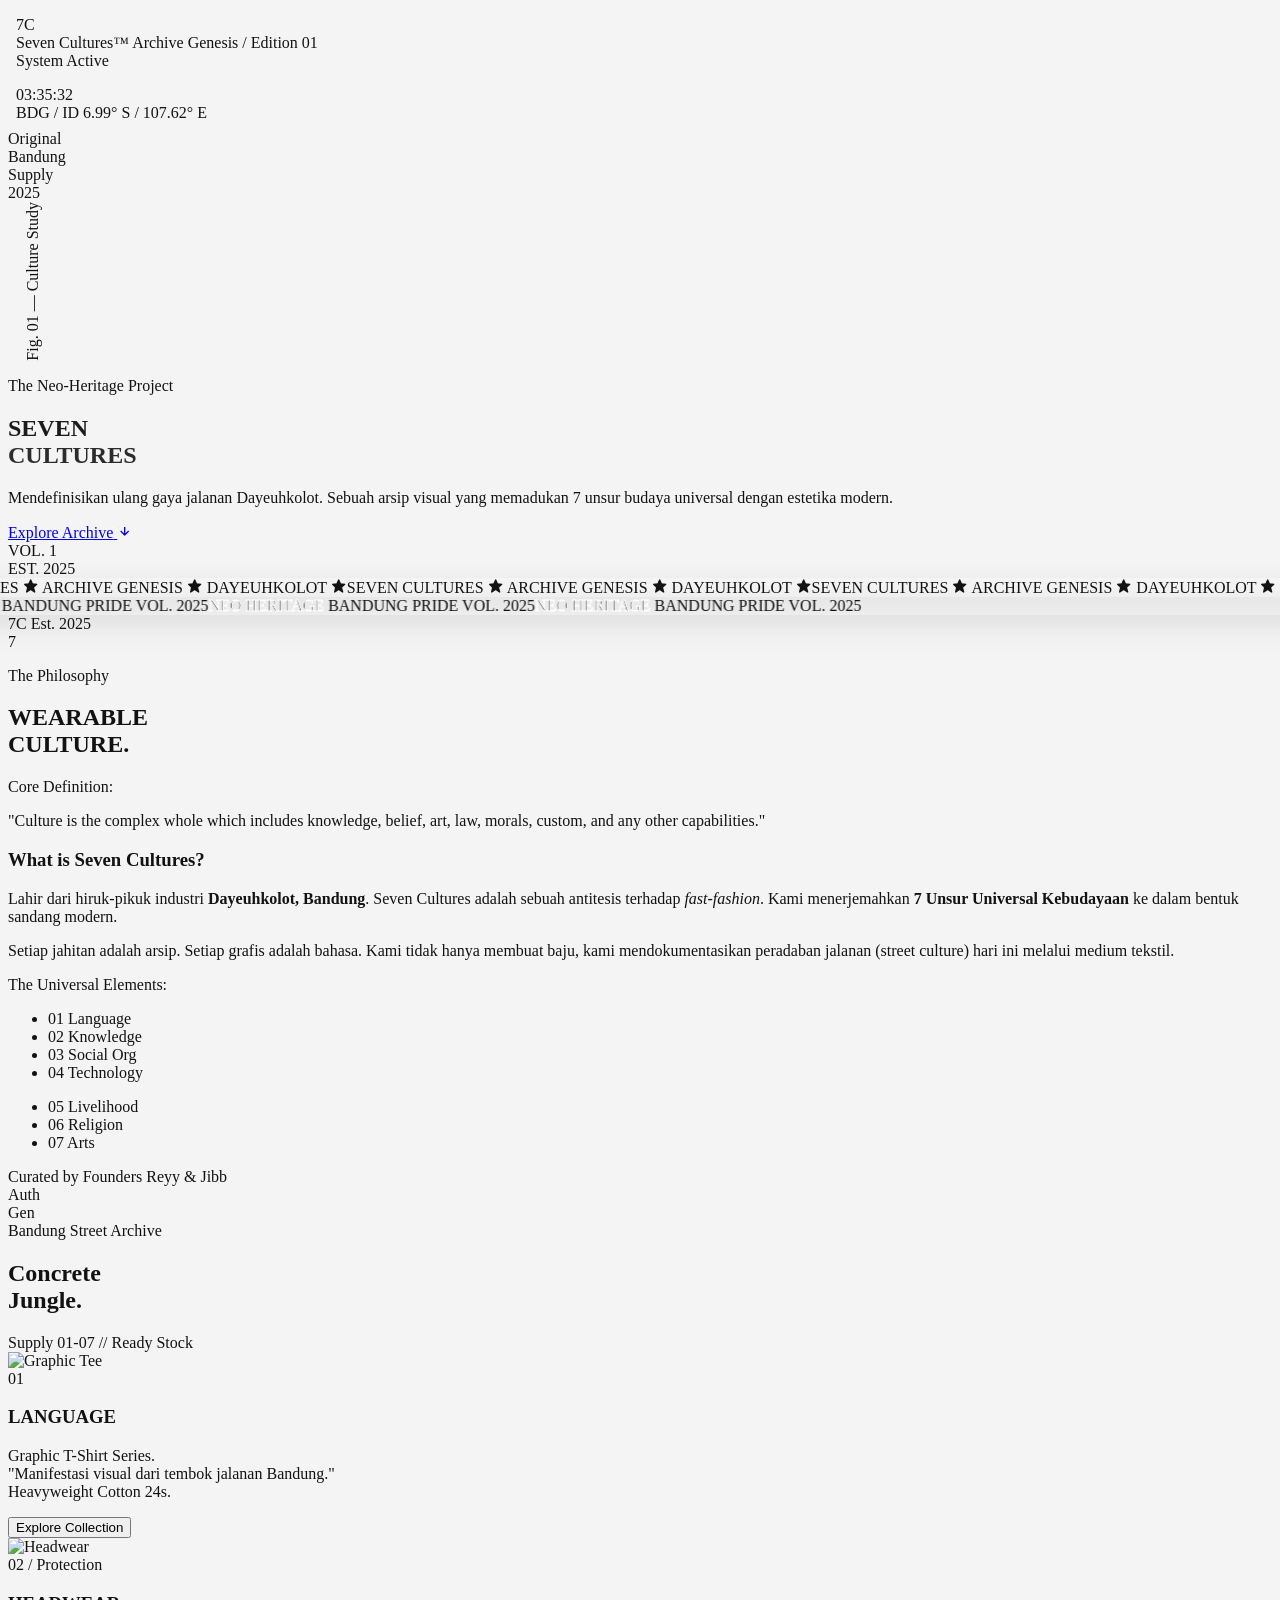
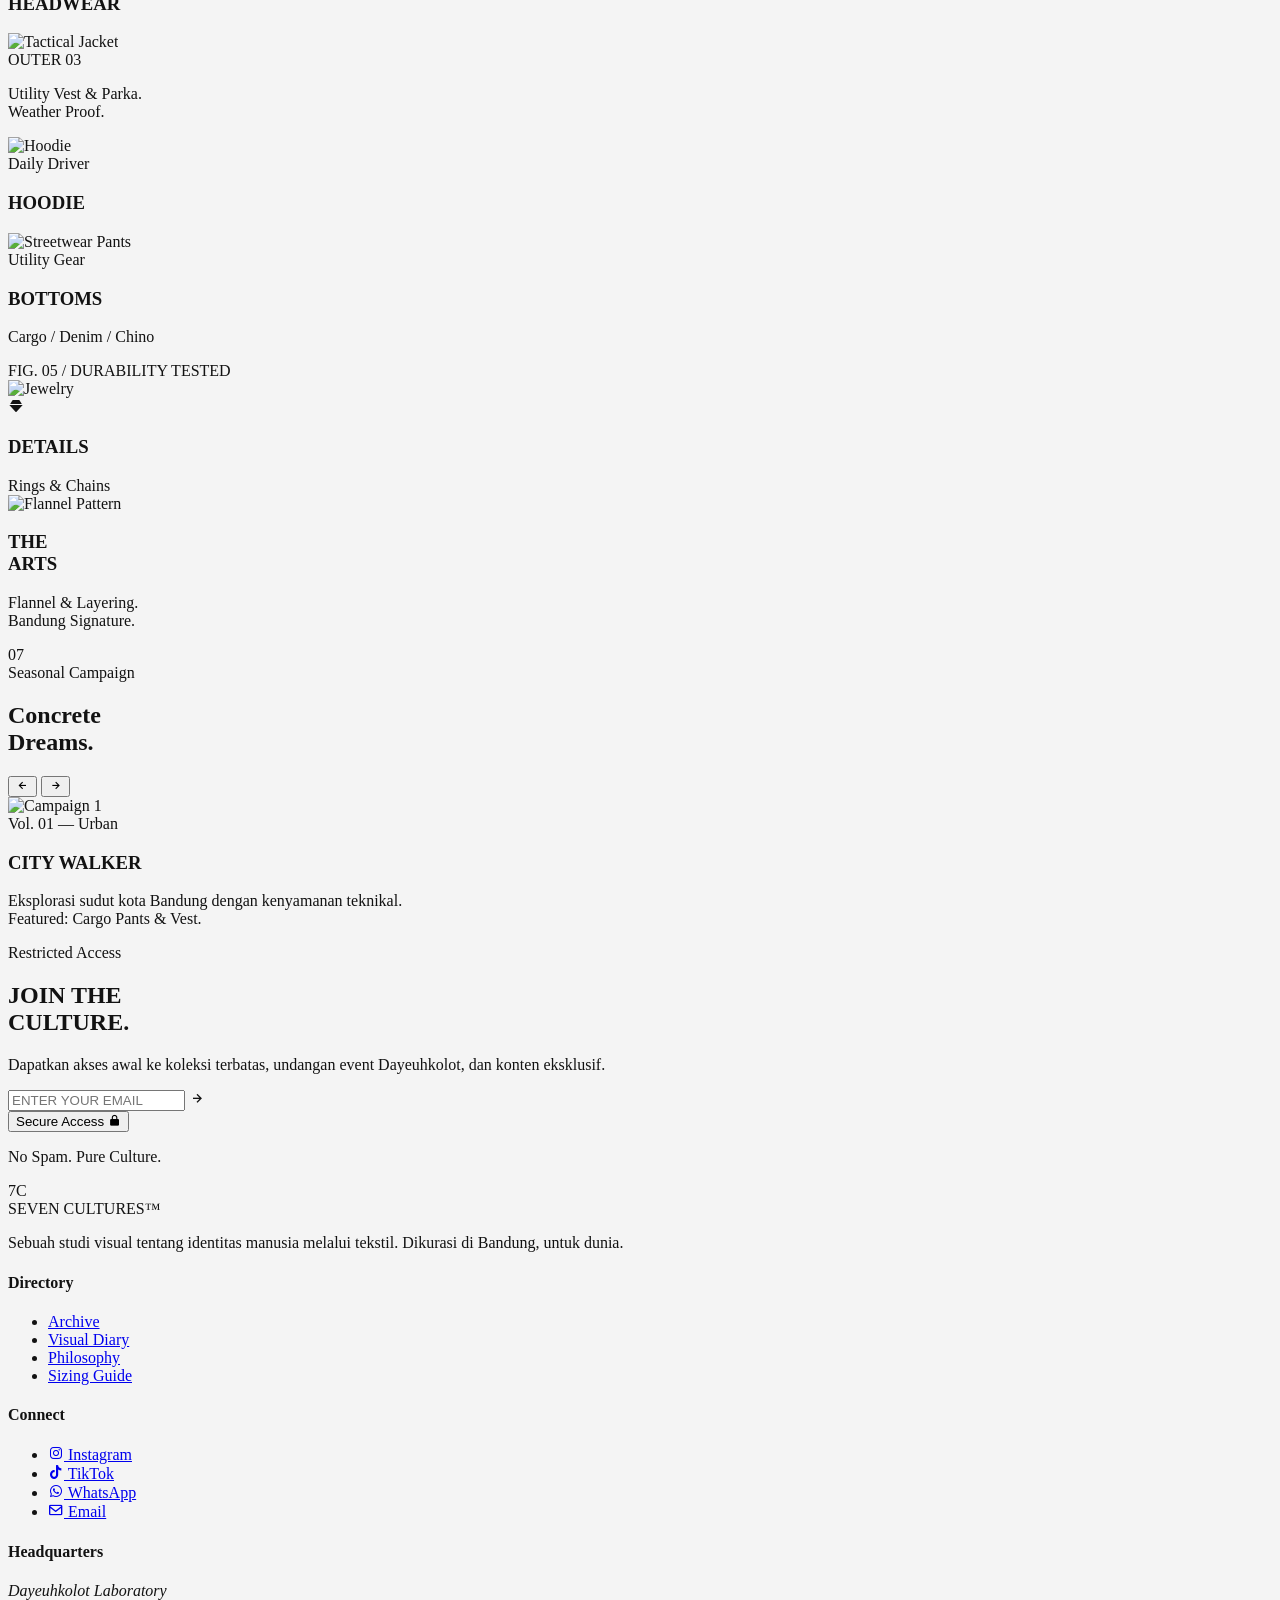
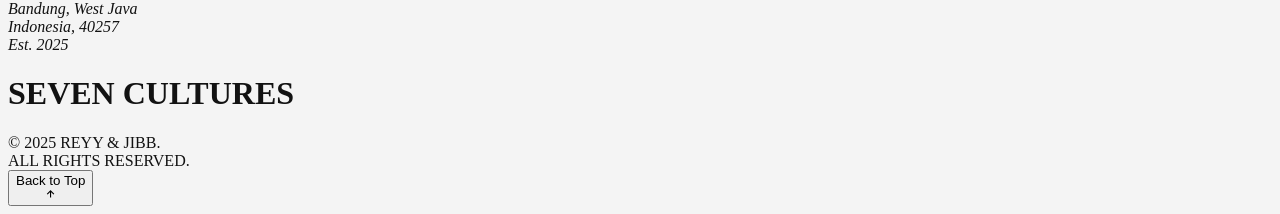
==== index.html @ 115a0c68 "add landing page v1" ====
<!DOCTYPE html>
<html lang="id" class="scroll-smooth">
<head>
    <meta charset="UTF-8">
    <meta name="viewport" content="width=device-width, initial-scale=1.0, maximum-scale=1.0, user-scalable=no">
    <meta name="author" content="Reyy & Jibb">
    <title>Seven Cultures | Genesis Light Engine v.04 (Mobile Fix)</title>

    <link href='https://unpkg.com/boxicons@2.1.4/css/boxicons.min.css' rel='stylesheet'>
    <link rel="stylesheet" href="https://unpkg.com/aos@next/dist/aos.css" />
    <link rel="stylesheet" href="https://cdn.jsdelivr.net/npm/swiper@11/swiper-bundle.min.css" />
    
    <link rel="preconnect" href="https://fonts.googleapis.com">
    <link rel="preconnect" href="https://fonts.gstatic.com" crossorigin>
    <link href="https://fonts.googleapis.com/css2?family=Cinzel:wght@400;700;900&family=Space+Grotesk:wght@300;400;500;600;700&display=swap" rel="stylesheet">

    <script src="https://cdn.tailwindcss.com"></script>
    <script>
        tailwind.config = {
            theme: {
                extend: {
                    fontFamily: {
                        'heritage': ['"Cinzel"', 'serif'],
                        'neo': ['"Space Grotesk"', 'sans-serif'],
                    },
                    colors: {
                        'base': '#F4F4F4',
                        'charcoal': '#121212',
                        'accent-indigo': '#4F46E5',
                        'mist': '#888888',
                    },
                }
            }
        }
    </script>

    <style>
    /* Menghilangkan seleksi biru di seluruh elemen */
        * {
            -webkit-tap-highlight-color: transparent; /* Untuk Mobile/Chrome/Safari */
            user-select: none; /* Standar browser modern */
        }
        
        /* Jika ingin teks paragraf tetap bisa di-copy, aktifkan kembali khusus untuk <p> atau <span> tertentu */
/*        p, span {
            user-select: text;
        }
        */

        body {
            background-color: #F4F4F4;
            color: #121212;
            overflow-x: hidden;
            -webkit-font-smoothing: antialiased;
        }

        /* GRID BACKGROUND */
        .bg-pattern {
            position: fixed; inset: 0;
            background-image: radial-gradient(#d1d1d1 0.5px, transparent 0.5px);
            background-size: 30px 30px; opacity: 0.5;
            z-index: -1; pointer-events: none;
        }

        /* VIEWPORT FRAME (Garis Pinggir Layar) */
        .viewport-frame {
            position: fixed; inset: 0;
            margin: 10px; /* Jarak aman di mobile */
            pointer-events: none; z-index: 9998;
        }
        @media (min-width: 768px) { .viewport-frame { margin: 30px; } }

        /* NAVIGATION STYLE */
        nav { user-select: none; }
        .nav-block {
            padding: 8px;
            background: rgba(244, 244, 244, 0.7);
            backdrop-filter: blur(4px);
            border-radius: 4px;
        }

        /* Hide scrollbar */
        ::-webkit-scrollbar { width: 0px; background: transparent; }
        
        
        
        /* Utility untuk teks vertikal (Hiasan Kiri) */
        .writing-vertical {
            writing-mode: vertical-rl;
            text-orientation: mixed;
            transform: rotate(180deg);
        }

        /* ANIMASI MARQUEE HALUS */
@keyframes marquee-left {
    0% { transform: translateX(0); }
    100% { transform: translateX(-50%); }
}

@keyframes marquee-right {
    0% { transform: translateX(-50%); }
    100% { transform: translateX(0); }
}

.animate-scroll-left {
    display: flex;
    width: max-content;
    animation: marquee-left 20s linear infinite;
    will-change: transform; /* Optimasi GPU */
}

.animate-scroll-right {
    display: flex;
    width: max-content;
    animation: marquee-right 20s linear infinite;
    will-change: transform; /* Optimasi GPU */
}

/* Agar pita tidak terpotong saat dimiringkan */
.marquee-wrapper {
    width: 120%; /* Lebih lebar dari layar */
    margin-left: -10%; /* Tengahin */
    box-shadow: 0 10px 30px rgba(0,0,0,0.1); /* Shadow halus */
}

        
        
    </style>
    
</head>
<body class="font-neo">

    <div class="bg-pattern"></div>
    <div class="viewport-frame"></div>

    <nav class="fixed inset-0 pointer-events-none z-[9999] p-4 md:p-16 font-neo uppercase tracking-[0.2em] md:tracking-[0.4em] text-mist text-[8px] md:text-[10px]">
        
        <div class="absolute top-4 left-4 md:top-16 md:left-16 flex flex-col gap-2 pointer-events-auto nav-block max-w-[45%]">
            <div class="flex items-center gap-2 md:gap-4">
                <span class="text-charcoal font-heritage text-base md:text-xl font-black">7C</span>
                <div class="flex flex-col">
                    <span class="text-charcoal font-bold whitespace-nowrap">Seven Cultures™</span>
                    <span class="text-[7px] opacity-60 hidden md:inline">Archive Genesis / Edition 01</span>
                </div>
            </div>
            <div class="flex items-center gap-2 hidden md:flex">
                <span class="w-1.5 h-1.5 rounded-full bg-accent-indigo animate-pulse"></span>
                <span class="text-[8px]">System Active</span>
            </div>
        </div>

        <div class="absolute top-4 right-4 md:top-16 md:right-16 text-right flex flex-col gap-1 nav-block max-w-[45%]">
            <div id="digital-clock" class="text-charcoal font-mono font-bold text-[10px] md:text-sm">--:--:--</div>
            
            <div class="flex flex-col opacity-70">
                <span class="text-accent-indigo font-bold">BDG / ID</span>
                <span class="hidden md:block">6.99° S / 107.62° E</span>
            </div>
        </div>

        <div class="absolute top-0 left-1/2 -translate-x-1/2 w-[1px] h-10 bg-accent-indigo/20 hidden md:block"></div>
        <div class="absolute bottom-0 left-1/2 -translate-x-1/2 w-[1px] h-10 bg-accent-indigo/20 hidden md:block"></div>

    </nav>


    <main id="main-content" class="relative z-10 w-full min-h-[300vh]">
       <section class="relative min-h-screen w-full flex flex-col items-center justify-center overflow-hidden pt-20 pb-20">
      
          <div class="absolute top-[20%] right-[10%] md:right-[20%] transform rotate-12 z-0 opacity-0 hero-decor">
              <div class="border border-accent-indigo/30 p-2 rounded-full w-24 h-24 flex items-center justify-center animate-[spin-slow_10s_linear_infinite]">
                  <div class="text-[8px] font-neo text-accent-indigo text-center uppercase tracking-widest leading-relaxed">
                      Original<br>Bandung<br>Supply<br>2025
                  </div>
              </div>
          </div>
      
          <div class="absolute left-6 top-[30%] md:left-[15%] hidden md:block opacity-0 hero-decor">
              <p class="font-neo text-[9px] text-mist writing-vertical tracking-[0.3em] uppercase">
                  Fig. 01 — Culture Study
              </p>
          </div>
      
      
          <div class="relative z-10 text-center px-4">
              
              <p class="font-neo text-accent-indigo text-[9px] md:text-xs tracking-[0.6em] uppercase mb-4 md:mb-8 opacity-0 hero-text-small">
                  The Neo-Heritage Project
              </p>
      
              <h1 class="font-heritage text-charcoal font-black leading-[0.85] tracking-tighter text-[15vw] md:text-[11vw] md:whitespace-nowrap mix-blend-darken">
                  <span class="inline-block hero-word">SEVEN</span>
                  <br class="block md:hidden" />
                  <span class="inline-block hero-word text-transparent bg-clip-text bg-gradient-to-br from-charcoal to-mist">CULTURES</span>
              </h1>
      
              <div class="mt-8 md:mt-12 max-w-md mx-auto opacity-0 hero-desc">
                  <p class="font-neo text-charcoal/70 text-xs md:text-sm leading-loose tracking-widest uppercase text-justify md:text-center">
                      Mendefinisikan ulang gaya jalanan <span class="font-bold text-accent-indigo">Dayeuhkolot</span>. 
                      Sebuah arsip visual yang memadukan 7 unsur budaya universal dengan estetika modern.
                  </p>
              </div>
      
              <div class="mt-12 opacity-0 hero-btn">
                  <a href="#archive" class="group relative inline-flex items-center gap-3 px-8 py-3 overflow-hidden rounded-full bg-charcoal text-white transition-all hover:bg-accent-indigo">
                      <span class="relative font-neo text-[10px] font-bold tracking-[0.3em] uppercase">Explore Archive</span>
                      <i class='bx bx-down-arrow-alt text-lg group-hover:translate-y-1 transition-transform'></i>
                  </a>
              </div>
          </div>
      
          <div class="absolute bottom-20 flex gap-20 opacity-0 hero-decor">
              <div class="text-[8px] font-mono text-mist tracking-widest">
                  VOL. 1
              </div>
              <div class="text-[8px] font-mono text-mist tracking-widest">
                  EST. 2025
              </div>
          </div>
      
      </section>

<section class="relative py-32 w-full overflow-hidden flex items-center justify-center bg-transparent z-20">

    <div class="absolute inset-0 flex items-center justify-center pointer-events-none">
        <div class="marquee-wrapper bg-accent-indigo rotate-3 transform origin-center py-3 md:py-5 border-y border-white/20 opacity-90 z-10">
            <div class="animate-scroll-left">
                <div class="flex items-center gap-8 md:gap-16 px-4">
                    <span class="font-heritage text-white text-2xl md:text-5xl font-black whitespace-nowrap">SEVEN CULTURES</span>
                    <i class='bx bxs-star text-white/50 text-xl'></i>
                    <span class="font-neo text-white text-xl md:text-4xl font-bold whitespace-nowrap tracking-widest">ARCHIVE GENESIS</span>
                    <i class='bx bxs-star text-white/50 text-xl'></i>
                    <span class="font-heritage text-white text-2xl md:text-5xl font-black whitespace-nowrap">DAYEUHKOLOT</span>
                    <i class='bx bxs-star text-white/50 text-xl'></i>
                </div>
                <div class="flex items-center gap-8 md:gap-16 px-4">
                    <span class="font-heritage text-white text-2xl md:text-5xl font-black whitespace-nowrap">SEVEN CULTURES</span>
                    <i class='bx bxs-star text-white/50 text-xl'></i>
                    <span class="font-neo text-white text-xl md:text-4xl font-bold whitespace-nowrap tracking-widest">ARCHIVE GENESIS</span>
                    <i class='bx bxs-star text-white/50 text-xl'></i>
                    <span class="font-heritage text-white text-2xl md:text-5xl font-black whitespace-nowrap">DAYEUHKOLOT</span>
                    <i class='bx bxs-star text-white/50 text-xl'></i>
                </div>
                <div class="flex items-center gap-8 md:gap-16 px-4">
                    <span class="font-heritage text-white text-2xl md:text-5xl font-black whitespace-nowrap">SEVEN CULTURES</span>
                    <i class='bx bxs-star text-white/50 text-xl'></i>
                    <span class="font-neo text-white text-xl md:text-4xl font-bold whitespace-nowrap tracking-widest">ARCHIVE GENESIS</span>
                    <i class='bx bxs-star text-white/50 text-xl'></i>
                    <span class="font-heritage text-white text-2xl md:text-5xl font-black whitespace-nowrap">DAYEUHKOLOT</span>
                    <i class='bx bxs-star text-white/50 text-xl'></i>
                </div>
            </div>
        </div>
    </div>

    <div class="absolute inset-0 flex items-center justify-center pointer-events-none">
        <div class="marquee-wrapper bg-charcoal -rotate-3 transform origin-center py-4 md:py-6 border-y-2 border-white z-20 shadow-2xl">
            <div class="animate-scroll-right">
                <div class="flex items-center gap-8 md:gap-16 px-4">
                    <span class="font-neo text-transparent text-stroke text-2xl md:text-5xl font-bold whitespace-nowrap tracking-super" style="-webkit-text-stroke: 1px white;">NEO HERITAGE</span>
                    <span class="w-4 h-4 rounded-full bg-accent-indigo"></span>
                    <span class="font-heritage text-white text-2xl md:text-5xl font-black whitespace-nowrap">BANDUNG PRIDE</span>
                    <span class="w-4 h-4 rounded-full bg-accent-indigo"></span>
                    <span class="font-mono text-white/50 text-lg md:text-2xl whitespace-nowrap">VOL. 2025</span>
                    <span class="w-4 h-4 rounded-full bg-accent-indigo"></span>
                </div>
                <div class="flex items-center gap-8 md:gap-16 px-4">
                    <span class="font-neo text-transparent text-stroke text-2xl md:text-5xl font-bold whitespace-nowrap tracking-super" style="-webkit-text-stroke: 1px white;">NEO HERITAGE</span>
                    <span class="w-4 h-4 rounded-full bg-accent-indigo"></span>
                    <span class="font-heritage text-white text-2xl md:text-5xl font-black whitespace-nowrap">BANDUNG PRIDE</span>
                    <span class="w-4 h-4 rounded-full bg-accent-indigo"></span>
                    <span class="font-mono text-white/50 text-lg md:text-2xl whitespace-nowrap">VOL. 2025</span>
                    <span class="w-4 h-4 rounded-full bg-accent-indigo"></span>
                </div>
                 <div class="flex items-center gap-8 md:gap-16 px-4">
                    <span class="font-neo text-transparent text-stroke text-2xl md:text-5xl font-bold whitespace-nowrap tracking-super" style="-webkit-text-stroke: 1px white;">NEO HERITAGE</span>
                    <span class="w-4 h-4 rounded-full bg-accent-indigo"></span>
                    <span class="font-heritage text-white text-2xl md:text-5xl font-black whitespace-nowrap">BANDUNG PRIDE</span>
                    <span class="w-4 h-4 rounded-full bg-accent-indigo"></span>
                    <span class="font-mono text-white/50 text-lg md:text-2xl whitespace-nowrap">VOL. 2025</span>
                    <span class="w-4 h-4 rounded-full bg-accent-indigo"></span>
                </div>
            </div>
        </div>
    </div>

    <div class="relative z-30 bg-base border-4 border-charcoal rounded-full w-20 h-20 md:w-32 md:h-32 flex items-center justify-center animate-bounce-slow shadow-xl">
        <div class="text-center">
            <span class="block font-heritage text-charcoal font-black text-xl md:text-3xl leading-none">7C</span>
            <span class="block font-neo text-[8px] md:text-[10px] uppercase tracking-widest mt-1">Est. 2025</span>
        </div>
    </div>

</section>

<section class="relative py-24 md:py-40 px-6 md:px-20 bg-white border-b border-charcoal/5 overflow-hidden z-10">
    
    <div class="absolute top-0 left-1/2 -translate-x-1/2 w-[1px] h-20 bg-charcoal/20"></div>

    <div class="grid grid-cols-1 md:grid-cols-12 gap-12 items-center w-full max-w-[1920px] mx-auto">

        <div class="md:col-span-5 relative" data-aos="fade-right">
            <span class="font-heritage text-[15rem] md:text-[25rem] leading-none text-charcoal/5 font-black select-none absolute -top-20 md:-top-32 -left-10 z-0 pointer-events-none">
                7
            </span>
            
            <div class="relative z-10">
                <p class="font-neo text-accent-indigo text-xs font-bold tracking-[0.4em] uppercase mb-4">
                    The Philosophy
                </p>
                <h2 class="font-heritage text-6xl md:text-8xl text-charcoal leading-[0.9] font-black uppercase">
                    WEARABLE <br> <span class="text-transparent bg-clip-text bg-gradient-to-r from-charcoal to-mist">CULTURE.</span>
                </h2>
            </div>

            <div class="relative z-10 mt-8 border-l-4 border-accent-indigo pl-6">
                <p class="font-neo text-[10px] font-bold tracking-[0.3em] uppercase mb-2 text-mist">Core Definition:</p>
                <p class="font-serif italic text-lg md:text-2xl text-charcoal leading-relaxed">
                    "Culture is the complex whole which includes knowledge, belief, art, law, morals, custom, and any other capabilities."
                </p>
            </div>
        </div>

        <div class="md:col-span-7" data-aos="fade-left">
            <div class="flex flex-col gap-8 md:pl-10">
                <div>
                    <h3 class="font-neo text-sm font-bold tracking-[0.4em] uppercase text-charcoal mb-6 border-b border-charcoal/10 pb-4 inline-block">
                        What is Seven Cultures?
                    </h3>
                    <p class="font-neo text-sm md:text-base text-charcoal/80 leading-loose text-justify">
                        Lahir dari hiruk-pikuk industri <strong>Dayeuhkolot, Bandung</strong>. Seven Cultures adalah sebuah antitesis terhadap <em>fast-fashion</em>. Kami menerjemahkan <strong>7 Unsur Universal Kebudayaan</strong> ke dalam bentuk sandang modern.
                    </p>
                    <p class="font-neo text-sm md:text-base text-charcoal/80 leading-loose text-justify mt-4">
                        Setiap jahitan adalah arsip. Setiap grafis adalah bahasa. Kami tidak hanya membuat baju, kami mendokumentasikan peradaban jalanan (street culture) hari ini melalui medium tekstil.
                    </p>
                </div>

                <div class="bg-base p-6 md:p-8 rounded-sm border border-charcoal/5">
                    <p class="text-[9px] uppercase tracking-widest text-mist mb-4">The Universal Elements:</p>
                    <div class="grid grid-cols-2 gap-y-3 gap-x-8">
                        <ul class="space-y-3 font-mono text-xs text-charcoal uppercase tracking-widest">
                            <li class="flex items-center gap-3 group cursor-default">
                                <span class="text-accent-indigo group-hover:scale-150 transition-transform">01</span> Language
                            </li>
                            <li class="flex items-center gap-3 group cursor-default">
                                <span class="text-accent-indigo group-hover:scale-150 transition-transform">02</span> Knowledge
                            </li>
                            <li class="flex items-center gap-3 group cursor-default">
                                <span class="text-accent-indigo group-hover:scale-150 transition-transform">03</span> Social Org
                            </li>
                            <li class="flex items-center gap-3 group cursor-default">
                                <span class="text-accent-indigo group-hover:scale-150 transition-transform">04</span> Technology
                            </li>
                        </ul>
                        <ul class="space-y-3 font-mono text-xs text-charcoal uppercase tracking-widest">
                            <li class="flex items-center gap-3 group cursor-default">
                                <span class="text-accent-indigo group-hover:scale-150 transition-transform">05</span> Livelihood
                            </li>
                            <li class="flex items-center gap-3 group cursor-default">
                                <span class="text-accent-indigo group-hover:scale-150 transition-transform">06</span> Religion
                            </li>
                            <li class="flex items-center gap-3 group cursor-default">
                                <span class="text-accent-indigo group-hover:scale-150 transition-transform">07</span> Arts
                            </li>
                        </ul>
                    </div>
                </div>

                <div class="mt-4 pt-6 border-t border-dashed border-charcoal/20 flex items-center justify-between">
                    <div>
                        <span class="block text-[8px] uppercase tracking-widest text-mist">Curated by Founders</span>
                        <span class="font-heritage text-xl text-charcoal mt-1">Reyy <span class="text-accent-indigo">&</span> Jibb</span>
                    </div>
                    <div class="border border-charcoal/20 rounded-full w-12 h-12 flex items-center justify-center opacity-50 rotate-12 select-none">
                        <span class="text-[8px] font-bold uppercase text-center leading-none">Auth<br>Gen</span>
                    </div>
                </div>
            </div>
        </div>

    </div>
</section>

<section id="archive" class="relative py-24 md:py-40 px-4 md:px-12 w-full max-w-[2560px] mx-auto z-10 bg-base">
    
    <div class="flex flex-col md:flex-row justify-between items-end mb-16 gap-8 border-l-4 border-charcoal pl-6" data-aos="fade-right">
        <div class="max-w-3xl">
            <span class="text-accent-indigo font-bold tracking-[0.3em] uppercase text-[10px] mb-2 block">Bandung Street Archive</span>
            <h2 class="font-heritage text-charcoal text-5xl md:text-8xl leading-[0.9] font-black tracking-tighter uppercase">
                Concrete <br><span class="text-transparent bg-clip-text bg-gradient-to-r from-charcoal to-mist">Jungle.</span>
            </h2>
        </div>
        <div class="hidden md:block text-right">
            <div class="text-[10px] font-neo text-charcoal uppercase tracking-widest bg-white px-4 py-2 border border-charcoal/10 shadow-sm">
                Supply 01-07 // Ready Stock
            </div>
        </div>
    </div>

    <div class="grid grid-cols-1 md:grid-cols-12 gap-6">

    <div class="min-h-[500px] md:h-[600px] md:col-span-12 group relative overflow-hidden bg-white border border-charcoal/5" data-aos="fade-up">
        <img src="https://images.unsplash.com/photo-1576566588028-4147f3842f27?q=80&w=2000&auto=format&fit=crop" 
             class="absolute inset-0 w-full h-full object-cover transition-transform duration-1000 group-hover:scale-105 grayscale group-hover:grayscale-0" alt="Graphic Tee">
        
        <div class="absolute inset-0 bg-gradient-to-r from-charcoal/90 via-charcoal/40 to-transparent p-8 md:p-16 flex flex-col justify-center">
            <span class="font-heritage text-6xl md:text-9xl text-white/10 absolute right-8 top-8">01</span>
            <h3 class="font-heritage text-5xl md:text-8xl text-white mb-4 leading-none tracking-tighter">LANGUAGE</h3>
            <div class="h-[2px] w-24 bg-accent-indigo mb-6"></div>
            <p class="font-neo text-xs md:text-sm text-white/80 max-w-lg uppercase tracking-widest leading-relaxed">
                Graphic T-Shirt Series.<br>
                "Manifestasi visual dari tembok jalanan Bandung."<br>
                Heavyweight Cotton 24s.
            </p>
            <button class="mt-8 w-fit text-[10px] bg-white text-charcoal px-8 py-3 font-bold uppercase tracking-[0.2em] hover:bg-accent-indigo hover:text-white transition-colors">
                Explore Collection
            </button>
        </div>
    </div>

    <div class="min-h-[400px] md:col-span-8 group relative overflow-hidden bg-charcoal" data-aos="fade-up" data-aos-delay="100">
        <img src="https://images.unsplash.com/photo-1521369909029-2afed882baee?q=80&w=1200&auto=format&fit=crop" 
             class="absolute inset-0 w-full h-full object-cover opacity-60 group-hover:opacity-100 transition-all duration-700 grayscale" alt="Headwear">
        <div class="absolute inset-0 flex flex-col items-start justify-end p-8 md:p-12 z-10">
            <span class="text-accent-indigo font-bold text-[9px] tracking-[0.5em] mb-2 uppercase">02 / Protection</span>
            <h3 class="font-heritage text-4xl md:text-5xl text-white">HEADWEAR</h3>
        </div>
    </div>

    <div class="min-h-[400px] md:col-span-4 group relative overflow-hidden bg-gray-200" data-aos="fade-up" data-aos-delay="200">
        <img src="https://images.unsplash.com/photo-1605908502724-9093a79a1b39?q=80&w=800&auto=format&fit=crop" 
             class="absolute inset-0 w-full h-full object-cover grayscale transition-transform duration-1000 group-hover:scale-110" alt="Tactical Jacket">
        
        <div class="absolute inset-0 bg-gradient-to-t from-charcoal via-transparent to-transparent flex flex-col justify-end p-8">
            <div class="flex justify-between items-end border-b border-white/30 pb-4 mb-2">
                <span class="font-heritage text-3xl text-white">OUTER</span>
                <span class="font-mono text-xs text-accent-indigo">03</span>
            </div>
            <p class="font-neo text-[9px] text-white/80 tracking-widest uppercase">
                Utility Vest & Parka.<br>Weather Proof.
            </p>
        </div>
    </div>

    <div class="min-h-[400px] md:col-span-4 group relative overflow-hidden bg-white border border-charcoal/5" data-aos="fade-up">
        <img src="https://images.unsplash.com/photo-1556821840-3a63f95609a7?q=80&w=800&auto=format&fit=crop" 
             class="absolute inset-0 w-full h-full object-cover grayscale group-hover:grayscale-0 transition-all duration-700" alt="Hoodie">
        <div class="absolute top-4 left-4 bg-white px-3 py-1 z-10">
            <span class="text-[8px] font-bold tracking-widest uppercase text-charcoal">Daily Driver</span>
        </div>
        <div class="absolute inset-0 flex items-center justify-center bg-charcoal/10 group-hover:bg-transparent">
            <h3 class="font-heritage text-4xl text-white mix-blend-difference">HOODIE</h3>
        </div>
    </div>

    <div class="min-h-[400px] md:col-span-8 group relative overflow-hidden bg-charcoal" data-aos="fade-up" data-aos-delay="100">
        <img src="https://images.unsplash.com/photo-1604176354204-9268737828e4?q=80&w=1200&auto=format&fit=crop" 
             class="absolute inset-0 w-full h-full object-cover opacity-70 group-hover:opacity-100 transition-all duration-1000 grayscale" alt="Streetwear Pants">
        
        <div class="absolute inset-0 flex items-center justify-center">
            <div class="bg-charcoal/90 backdrop-blur-md px-10 py-8 text-center border border-white/10 hover:bg-accent-indigo hover:border-accent-indigo transition-all duration-300 cursor-pointer group-hover:scale-105">
                <span class="text-[8px] text-white/50 uppercase tracking-[0.4em] mb-2 block">Utility Gear</span>
                <h3 class="font-heritage text-5xl text-white mb-2">BOTTOMS</h3>
                <div class="h-[1px] w-full bg-white/20 my-2"></div>
                <p class="text-[9px] text-white/90 uppercase tracking-widest">Cargo / Denim / Chino</p>
            </div>
        </div>
        <span class="absolute top-6 left-6 text-[10px] text-white/30 tracking-widest font-mono">FIG. 05 / DURABILITY TESTED</span>
    </div>

    <div class="min-h-[400px] md:col-span-8 group relative overflow-hidden bg-white border border-charcoal/5" data-aos="fade-up">
         <img src="https://images.unsplash.com/photo-1611652022419-a9419f74343d?q=80&w=1200&auto=format&fit=crop" 
             class="absolute inset-0 w-full h-full object-cover grayscale opacity-30 group-hover:opacity-50 transition-all" alt="Jewelry">
        <div class="absolute inset-0 flex items-center justify-start p-8 md:p-16">
            <div class="z-10">
                <i class='bx bxs-diamond text-3xl text-charcoal mb-4'></i>
                <h3 class="font-heritage text-5xl text-charcoal tracking-tight mb-2">DETAILS</h3>
                <span class="text-accent-indigo text-[10px] block tracking-[0.4em] font-bold uppercase">Rings & Chains</span>
            </div>
        </div>
    </div>

    <div class="min-h-[400px] md:col-span-4 group relative overflow-hidden bg-charcoal" data-aos="fade-up" data-aos-delay="100">
        <img src="https://images.unsplash.com/photo-1596755094514-f87e34085b2c?q=80&w=800&auto=format&fit=crop" 
             class="absolute inset-0 w-full h-full object-cover opacity-60 group-hover:opacity-90 transition-all duration-700 grayscale" alt="Flannel Pattern">
        
        <div class="absolute inset-0 bg-gradient-to-t from-charcoal via-transparent to-transparent flex flex-col justify-end p-8 z-10">
            <div class="border-l-2 border-white pl-4 mb-4">
                <h3 class="font-heritage text-4xl text-white leading-none mb-2">THE<br>ARTS</h3>
            </div>
            <div class="flex justify-between items-end">
                <p class="font-neo text-[9px] text-white/80 leading-relaxed tracking-wider uppercase max-w-[150px]">
                    Flannel & Layering.<br>Bandung Signature.
                </p>
                <span class="font-heritage text-4xl text-white/20">07</span>
            </div>
        </div>
    </div>

</div>

</section>

<section id="campaign" class="relative py-24 px-4 md:px-12 w-full max-w-[1920px] mx-auto z-10 bg-base">
    
    <div class="mb-10 flex items-end justify-between px-2" data-aos="fade-up">
        <div>
            <span class="text-accent-indigo font-bold tracking-[0.3em] uppercase text-[10px] mb-2 block">Seasonal Campaign</span>
            <h2 class="font-heritage text-charcoal text-4xl md:text-6xl uppercase leading-none">Concrete<br>Dreams.</h2>
        </div>
        <div class="flex gap-4">
            <button class="camp-prev w-12 h-12 border border-charcoal/20 flex items-center justify-center hover:bg-charcoal hover:text-white transition-all">
                <i class='bx bx-left-arrow-alt text-2xl'></i>
            </button>
            <button class="camp-next w-12 h-12 border border-charcoal/20 flex items-center justify-center hover:bg-charcoal hover:text-white transition-all">
                <i class='bx bx-right-arrow-alt text-2xl'></i>
            </button>
        </div>
    </div>

    <div class="w-full h-[50vh] md:h-[70vh] relative overflow-hidden rounded-sm shadow-2xl" data-aos="fade-up" data-aos-delay="100">
        
        <div class="swiper lookbookSwiper w-full h-full">
            <div class="swiper-wrapper">

                <div class="swiper-slide relative w-full h-full">
                    <img src="https://images.unsplash.com/photo-1596394516093-501ba68a0ba6?q=80&w=2000&auto=format&fit=crop" 
                         class="absolute inset-0 w-full h-full object-cover grayscale hover:grayscale-0 transition-all duration-1000" alt="Campaign 1">
                    
                    <div class="absolute bottom-6 left-6 md:bottom-16 md:left-16 w-[80%] md:w-[400px] bg-white/60 backdrop-blur-md border border-white/40 p-6 md:p-8 shadow-lg z-20 transition-transform duration-500 hover:-translate-y-2">
                        <span class="text-[9px] font-bold tracking-widest text-accent-indigo uppercase mb-2 block">Vol. 01 — Urban</span>
                        <h3 class="font-heritage text-2xl md:text-4xl text-charcoal mb-3">CITY WALKER</h3>
                        <p class="font-neo text-[10px] md:text-xs text-charcoal/80 leading-relaxed uppercase tracking-wide">
                            Eksplorasi sudut kota Bandung dengan kenyamanan teknikal.
                            <br><span class="opacity-50 mt-2 block">Featured: Cargo Pants & Vest.</span>
                        </p>
                    </div>
                </div>

                <div class="swiper-slide relative w-full h-full">
                    <img src="https://images.unsplash.com/photo-1503342394128-c104d54dba01?q=80&w=2000&auto=format&fit=crop" 
                         class="absolute inset-0 w-full h-full object-cover grayscale hover:grayscale-0 transition-all duration-1000" alt="Campaign 2">
                    
                    <div class="absolute bottom-6 left-6 md:bottom-16 md:left-16 w-[80%] md:w-[400px] bg-white/60 backdrop-blur-md border border-white/40 p-6 md:p-8 shadow-lg z-20 transition-transform duration-500 hover:-translate-y-2">
                        <span class="text-[9px] font-bold tracking-widest text-accent-indigo uppercase mb-2 block">Vol. 02 — Roots</span>
                        <h3 class="font-heritage text-2xl md:text-4xl text-charcoal mb-3">RAW MATERIAL</h3>
                        <p class="font-neo text-[10px] md:text-xs text-charcoal/80 leading-relaxed uppercase tracking-wide">
                            Kembali ke esensi. Material organik bertemu desain brutalism.
                            <br><span class="opacity-50 mt-2 block">Featured: Heavy Cotton Tee.</span>
                        </p>
                    </div>
                </div>

                <div class="swiper-slide relative w-full h-full">
                    <img src="https://images.unsplash.com/photo-1523398002811-999ca8dec234?q=80&w=2000&auto=format&fit=crop" 
                         class="absolute inset-0 w-full h-full object-cover grayscale hover:grayscale-0 transition-all duration-1000" alt="Campaign 3">
                    
                    <div class="absolute bottom-6 left-6 md:bottom-16 md:left-16 w-[80%] md:w-[400px] bg-white/60 backdrop-blur-md border border-white/40 p-6 md:p-8 shadow-lg z-20 transition-transform duration-500 hover:-translate-y-2">
                        <span class="text-[9px] font-bold tracking-widest text-accent-indigo uppercase mb-2 block">Vol. 03 — Movement</span>
                        <h3 class="font-heritage text-2xl md:text-4xl text-charcoal mb-3">KINETIC</h3>
                        <p class="font-neo text-[10px] md:text-xs text-charcoal/80 leading-relaxed uppercase tracking-wide">
                            Didesain untuk bergerak. Durabilitas untuk aktivitas tinggi.
                            <br><span class="opacity-50 mt-2 block">Featured: Utility Jacket.</span>
                        </p>
                    </div>
                </div>

                <div class="swiper-slide relative w-full h-full">
                    <img src="https://images.unsplash.com/photo-1504194921103-f8b80c338d47?q=80&w=2000&auto=format&fit=crop" 
                         class="absolute inset-0 w-full h-full object-cover grayscale hover:grayscale-0 transition-all duration-1000" alt="Campaign 4">
                    
                    <div class="absolute bottom-6 left-6 md:bottom-16 md:left-16 w-[80%] md:w-[400px] bg-white/60 backdrop-blur-md border border-white/40 p-6 md:p-8 shadow-lg z-20 transition-transform duration-500 hover:-translate-y-2">
                        <span class="text-[9px] font-bold tracking-widest text-accent-indigo uppercase mb-2 block">Vol. 04 — Night</span>
                        <h3 class="font-heritage text-2xl md:text-4xl text-charcoal mb-3">AFTER HOURS</h3>
                        <p class="font-neo text-[10px] md:text-xs text-charcoal/80 leading-relaxed uppercase tracking-wide">
                            Estetika malam Bandung. Reflektif dan misterius.
                            <br><span class="opacity-50 mt-2 block">Featured: Black on Black Series.</span>
                        </p>
                    </div>
                </div>

            </div>
            
            <div class="absolute bottom-0 left-0 w-full z-30">
                <div class="swiper-pagination-lookbook h-1 bg-accent-indigo w-0 transition-all duration-300"></div>
            </div>
        </div>
    </div>
</section>

<section class="relative py-24 px-4 md:px-12 w-full max-w-[1920px] mx-auto z-10 bg-base flex justify-center">
    
    <div class="relative w-full max-w-4xl bg-white border border-charcoal/10 p-2 shadow-2xl" data-aos="fade-up">
        
        <div class="absolute -left-2 top-1/2 -translate-y-1/2 w-4 h-8 bg-base rounded-r-full border-r border-charcoal/10"></div>
        <div class="absolute -right-2 top-1/2 -translate-y-1/2 w-4 h-8 bg-base rounded-l-full border-l border-charcoal/10"></div>

        <div class="border border-dashed border-charcoal/20 p-8 md:p-16 flex flex-col md:flex-row items-center gap-12 text-center md:text-left">
            
            <div class="flex-1">
                <span class="font-mono text-[10px] text-accent-indigo uppercase tracking-widest bg-accent-indigo/5 px-2 py-1 mb-4 inline-block">
                    Restricted Access
                </span>
                <h2 class="font-heritage text-4xl md:text-5xl text-charcoal mb-4">JOIN THE<br>CULTURE.</h2>
                <p class="font-neo text-xs text-mist leading-relaxed uppercase tracking-wide max-w-sm mx-auto md:mx-0">
                    Dapatkan akses awal ke koleksi terbatas, undangan event Dayeuhkolot, dan konten eksklusif.
                </p>
            </div>

            <div class="flex-1 w-full max-w-sm">
                <form class="flex flex-col gap-4">
                    <div class="group relative">
                        <input type="email" placeholder="ENTER YOUR EMAIL" 
                               class="w-full bg-base border-b border-charcoal/20 py-3 text-xs font-bold tracking-widest uppercase text-charcoal focus:outline-none focus:border-accent-indigo transition-colors placeholder:text-charcoal/30">
                        <i class='bx bx-right-arrow-alt absolute right-0 top-3 text-charcoal/30 group-focus-within:text-accent-indigo transition-colors'></i>
                    </div>
                    <button type="button" class="w-full bg-charcoal text-white py-4 text-[10px] font-bold uppercase tracking-[0.3em] hover:bg-accent-indigo transition-all duration-300 flex items-center justify-center gap-2 group">
                        <span>Secure Access</span>
                        <i class='bx bxs-lock-alt text-sm group-hover:text-white/80'></i>
                    </button>
                    <p class="text-[8px] text-charcoal/40 text-center uppercase tracking-widest mt-2">
                        No Spam. Pure Culture.
                    </p>
                </form>
            </div>

        </div>
    </div>
</section>

<footer class="relative bg-charcoal text-white pt-20 md:pt-32 pb-10 px-6 md:px-12 w-full overflow-hidden z-20">
    
    <div class="grid grid-cols-1 md:grid-cols-4 gap-12 md:gap-8 mb-20 max-w-[1920px] mx-auto border-b border-white/10 pb-20">
        
        <div class="md:col-span-1">
            <div class="flex items-center gap-3 mb-6">
                <div class="w-8 h-8 border border-white flex items-center justify-center rounded-full">
                    <span class="font-heritage font-black text-sm">7C</span>
                </div>
                <span class="font-bold tracking-widest text-xs">SEVEN CULTURES™</span>
            </div>
            <p class="font-neo text-[10px] text-white/60 leading-loose uppercase tracking-wide max-w-xs">
                Sebuah studi visual tentang identitas manusia melalui tekstil. Dikurasi di Bandung, untuk dunia.
            </p>
        </div>

        <div class="md:col-span-1">
            <h4 class="font-neo text-[10px] font-bold text-accent-indigo uppercase tracking-[0.3em] mb-6">Directory</h4>
            <ul class="space-y-4">
                <li><a href="#archive" class="text-xs text-white/60 hover:text-white uppercase tracking-widest transition-colors">Archive</a></li>
                <li><a href="#campaign" class="text-xs text-white/60 hover:text-white uppercase tracking-widest transition-colors">Visual Diary</a></li>
                <li><a href="#" class="text-xs text-white/60 hover:text-white uppercase tracking-widest transition-colors">Philosophy</a></li>
                <li><a href="#" class="text-xs text-white/60 hover:text-white uppercase tracking-widest transition-colors">Sizing Guide</a></li>
            </ul>
        </div>

        <div class="md:col-span-1">
            <h4 class="font-neo text-[10px] font-bold text-accent-indigo uppercase tracking-[0.3em] mb-6">Connect</h4>
            <ul class="space-y-4">
                <li><a href="#" class="flex items-center gap-2 text-xs text-white/60 hover:text-white uppercase tracking-widest transition-colors"><i class='bx bxl-instagram'></i> Instagram</a></li>
                <li><a href="#" class="flex items-center gap-2 text-xs text-white/60 hover:text-white uppercase tracking-widest transition-colors"><i class='bx bxl-tiktok'></i> TikTok</a></li>
                <li><a href="#" class="flex items-center gap-2 text-xs text-white/60 hover:text-white uppercase tracking-widest transition-colors"><i class='bx bxl-whatsapp'></i> WhatsApp</a></li>
                <li><a href="#" class="flex items-center gap-2 text-xs text-white/60 hover:text-white uppercase tracking-widest transition-colors"><i class='bx bx-envelope'></i> Email</a></li>
            </ul>
        </div>

        <div class="md:col-span-1">
            <h4 class="font-neo text-[10px] font-bold text-accent-indigo uppercase tracking-[0.3em] mb-6">Headquarters</h4>
            <address class="font-neo text-xs text-white/60 not-italic leading-loose uppercase tracking-wide">
                Dayeuhkolot Laboratory<br>
                Bandung, West Java<br>
                Indonesia, 40257<br>
                <span class="block mt-4 text-accent-indigo">Est. 2025</span>
            </address>
        </div>
    </div>

    <div class="w-full flex flex-col items-center justify-center opacity-20 select-none">
        <h1 class="font-heritage text-[13vw] leading-none text-white font-black tracking-tighter">
            SEVEN CULTURES
        </h1>
    </div>

    <div class="flex justify-between items-end mt-10 md:mt-0 text-[9px] text-white/40 uppercase tracking-widest font-mono">
        <div>
            &copy; 2025 REYY & JIBB.<br>ALL RIGHTS RESERVED.
        </div>
        <button onclick="window.scrollTo({top: 0, behavior: 'smooth'})" class="group flex items-center gap-2 hover:text-white transition-colors cursor-pointer">
            <span>Back to Top</span>
            <div class="w-6 h-6 border border-white/20 rounded-full flex items-center justify-center group-hover:bg-white group-hover:text-charcoal transition-all">
                <i class='bx bx-up-arrow-alt'></i>
            </div>
        </button>
    </div>

</footer>

    </main>


    <script src="https://cdnjs.cloudflare.com/ajax/libs/gsap/3.12.2/gsap.min.js"></script>
    <script src="https://cdnjs.cloudflare.com/ajax/libs/gsap/3.12.2/ScrollTrigger.min.js"></script>
    <script src="https://cdn.jsdelivr.net/gh/studio-freight/lenis@1.0.19/bundled/lenis.min.js"></script>
    <script src="https://unpkg.com/aos@next/dist/aos.js"></script>
    
    <script>
        document.addEventListener('DOMContentLoaded', () => {
            
            /**
             * 1. CLOCK FIX
             * Dipastikan jalan karena di dalam event DOMContentLoaded
             */
            function startClock() {
                const clockElement = document.getElementById('digital-clock');
                
                function update() {
                    const now = new Date();
                    // Format waktu HH:MM:SS
                    const timeString = now.toLocaleTimeString('en-GB', { 
                        hour12: false,
                        hour: '2-digit',
                        minute: '2-digit',
                        second: '2-digit'
                    });
                    
                    if(clockElement) {
                        clockElement.textContent = timeString;
                    }
                }
                
                update(); // Jalankan langsung sekali
                setInterval(update, 1000); // Lalu loop setiap detik
            }
            startClock();


            /**
             * 2. SCROLL PROGRESS FIX
             */
            window.addEventListener('scroll', () => {
                const scrollTop = window.scrollY;
                const docHeight = document.body.scrollHeight - window.innerHeight;
                
                // Mencegah pembagian nol
                const scrolled = docHeight > 0 ? (scrollTop / docHeight) * 100 : 0;
                
                const line = document.getElementById('scroll-progress-line');
                const percentText = document.getElementById('scroll-percent');
                
                if(line) line.style.width = scrolled + "%";
                if(percentText) percentText.textContent = Math.round(scrolled).toString().padStart(2, '0') + "%";
            });


            /**
             * 3. INIT OTHER LIBS
             */
            AOS.init();
            
            const lenis = new Lenis({
                duration: 1.2,
                smoothWheel: true
            });
            function raf(time) {
                lenis.raf(time);
                requestAnimationFrame(raf);
            }
            requestAnimationFrame(raf);
            
            
            /**
             * 4. ANIMASI AWAL (Entrance)
             */
            gsap.from("nav .nav-block", {
                y: -20,
                opacity: 0,
                duration: 1,
                stagger: 0.1,
                ease: "power2.out",
                delay: 0.5
            });

            console.log("Seven Cultures: Systems Online");
        });
            // ANIMASI HERO SECTION
            const tl = gsap.timeline({ delay: 0.5 });
            
            // 1. Munculkan teks kecil atas
            tl.to(".hero-text-small", { 
                opacity: 1, 
                y: 0, 
                duration: 1, 
                ease: "power2.out" 
            })
            // 2. Munculkan Judul Utama (Seven Cultures) dengan efek naik
            .from(".hero-word", { 
                y: 100, 
                opacity: 0, 
                duration: 1.5, 
                stagger: 0.2, // Jeda antara kata "Seven" dan "Cultures"
                ease: "power4.out" 
            }, "-=0.5")
            // 3. Munculkan Deskripsi & Hiasan
            .to([".hero-desc", ".hero-btn", ".hero-decor"], { 
                opacity: 1, 
                y: 0, 
                duration: 1, 
                stagger: 0.1, 
                ease: "power2.out" 
            }, "-=1");
            
                /**
             * LOOKBOOK SLIDER LOGIC
             */
            const lookbookSwiper = new Swiper(".lookbookSwiper", {
                loop: true,               // Looping tanpa henti
                speed: 1000,              // Kecepatan geser (1 detik)
                autoplay: {
                    delay: 5000,          // Auto geser 5 detik
                    disableOnInteraction: false, // Tetap auto walau disentuh
                },
                effect: 'slide',          // Efek geser (bukan fade)
                navigation: {
                    nextEl: ".camp-next", // Connect ke tombol panah kanan
                    prevEl: ".camp-prev", // Connect ke tombol panah kiri
                },
                pagination: {
                    el: ".swiper-pagination-lookbook",
                    type: "progressbar",  // Garis progress di bawah
                }
            });
        
                    

    </script>
</body>
</html>
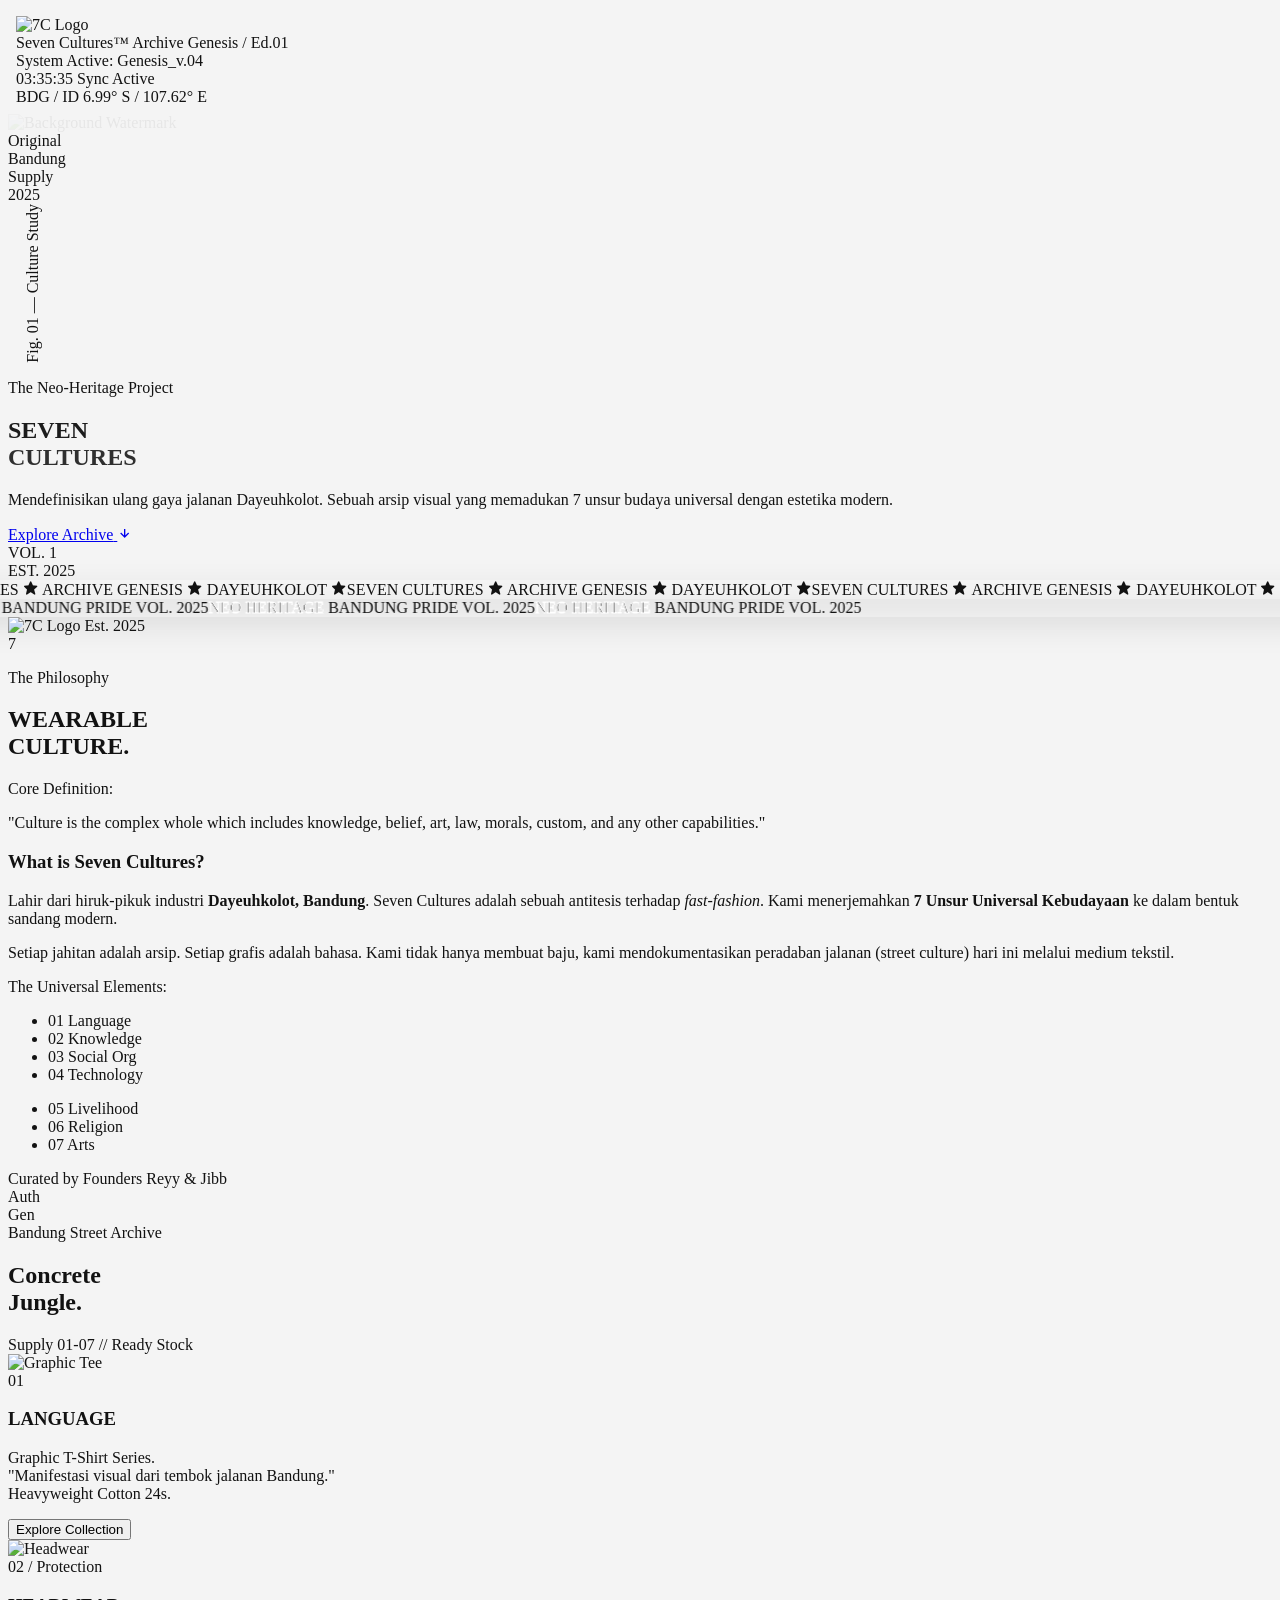
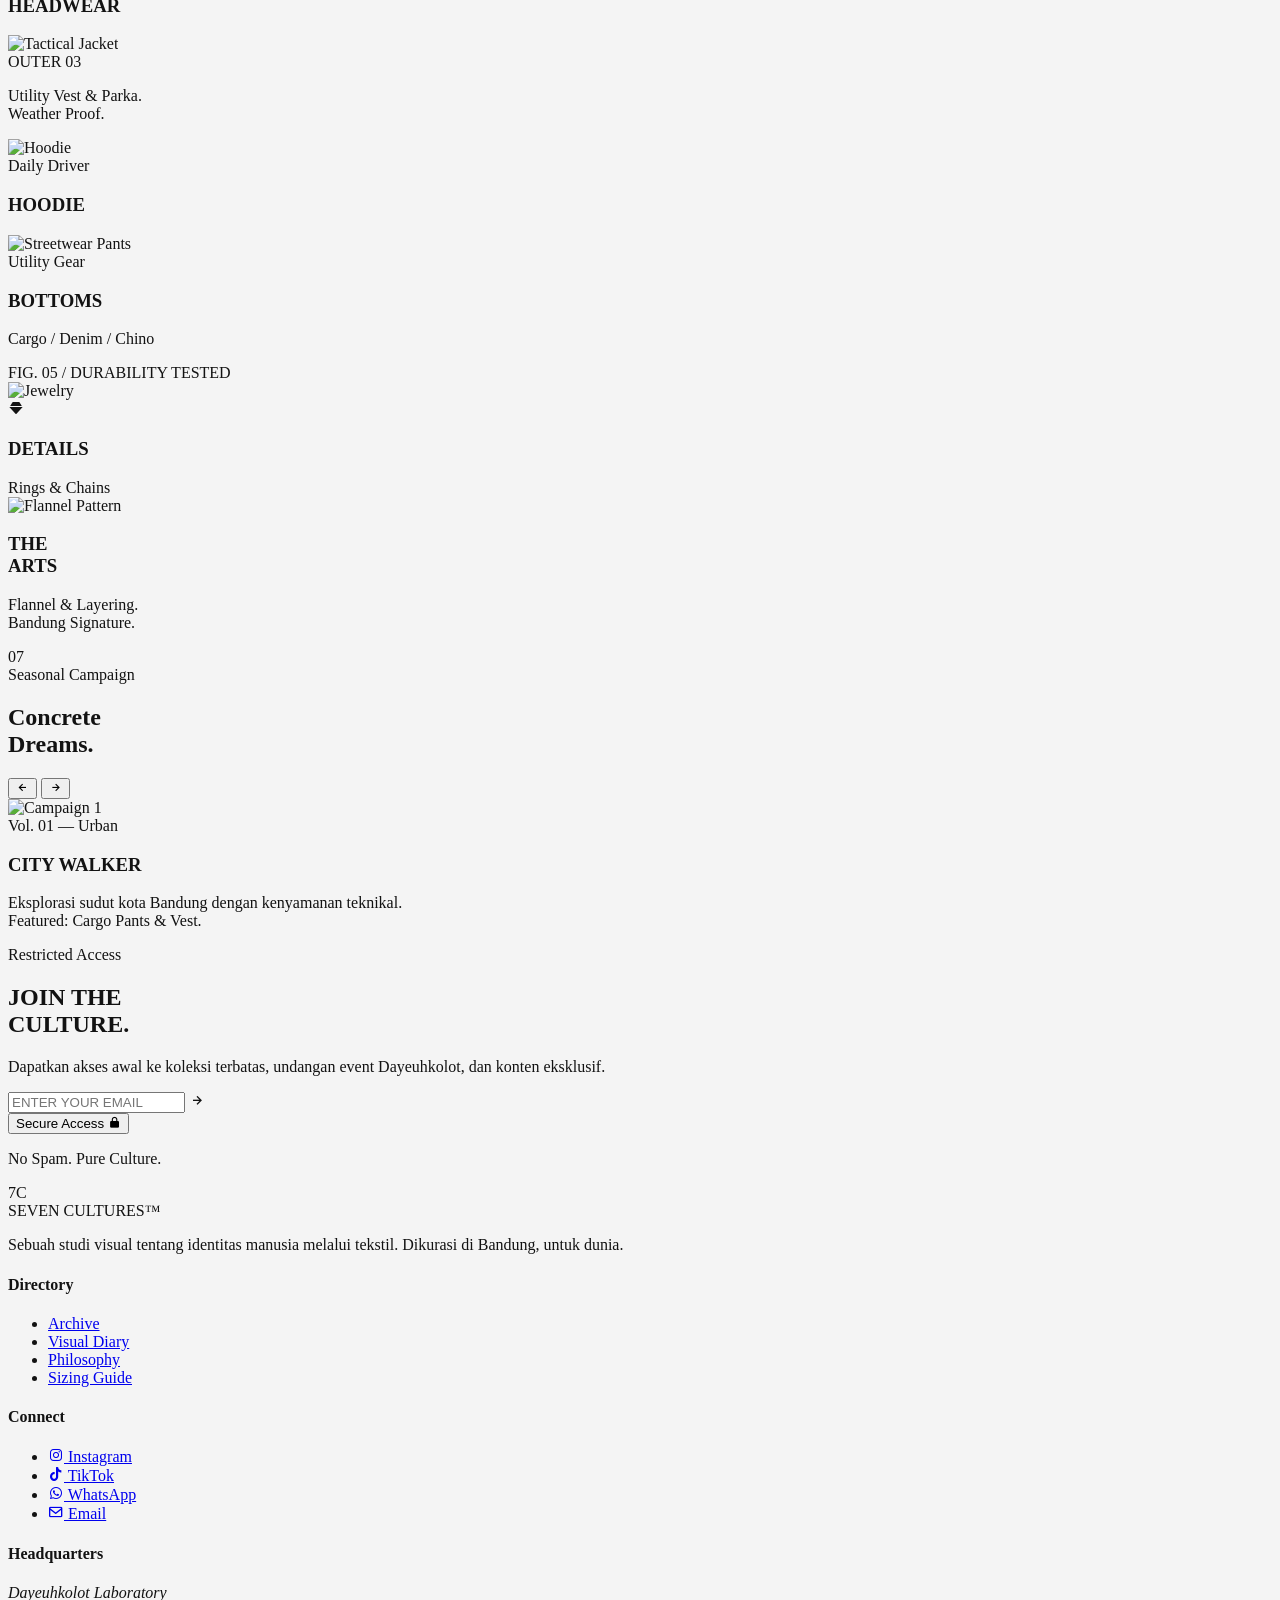
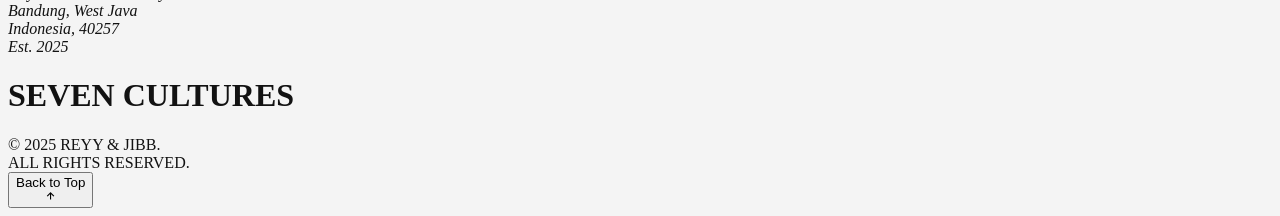
==== commit 6239ed3b: "use logo" ====
--- a/index.html
+++ b/index.html
@@ -133,92 +133,109 @@
     <div class="bg-pattern"></div>
     <div class="viewport-frame"></div>
 
-    <nav class="fixed inset-0 pointer-events-none z-[9999] p-4 md:p-16 font-neo uppercase tracking-[0.2em] md:tracking-[0.4em] text-mist text-[8px] md:text-[10px]">
-        
-        <div class="absolute top-4 left-4 md:top-16 md:left-16 flex flex-col gap-2 pointer-events-auto nav-block max-w-[45%]">
-            <div class="flex items-center gap-2 md:gap-4">
-                <span class="text-charcoal font-heritage text-base md:text-xl font-black">7C</span>
-                <div class="flex flex-col">
-                    <span class="text-charcoal font-bold whitespace-nowrap">Seven Cultures™</span>
-                    <span class="text-[7px] opacity-60 hidden md:inline">Archive Genesis / Edition 01</span>
-                </div>
-            </div>
-            <div class="flex items-center gap-2 hidden md:flex">
-                <span class="w-1.5 h-1.5 rounded-full bg-accent-indigo animate-pulse"></span>
-                <span class="text-[8px]">System Active</span>
-            </div>
-        </div>
-
-        <div class="absolute top-4 right-4 md:top-16 md:right-16 text-right flex flex-col gap-1 nav-block max-w-[45%]">
-            <div id="digital-clock" class="text-charcoal font-mono font-bold text-[10px] md:text-sm">--:--:--</div>
-            
-            <div class="flex flex-col opacity-70">
-                <span class="text-accent-indigo font-bold">BDG / ID</span>
-                <span class="hidden md:block">6.99° S / 107.62° E</span>
-            </div>
-        </div>
-
-        <div class="absolute top-0 left-1/2 -translate-x-1/2 w-[1px] h-10 bg-accent-indigo/20 hidden md:block"></div>
-        <div class="absolute bottom-0 left-1/2 -translate-x-1/2 w-[1px] h-10 bg-accent-indigo/20 hidden md:block"></div>
-
-    </nav>
+<nav class="fixed top-0 left-0 w-full z-[9999] pointer-events-none">
+    
+    <div class="w-full bg-white/70 backdrop-blur-md border-b border-charcoal/5 px-4 md:px-12 py-3 md:py-4 flex items-center justify-between pointer-events-auto nav-block">
+        
+        <div class="flex items-center">
+            <div class="relative w-10 h-10 md:w-12 md:h-12 flex items-center justify-center transform rotate-180 -translate-y-1.5 md:-translate-y-2.5 scale-[2.2] md:scale-[3] -translate-x-1 transition-transform duration-700 hover:rotate-0">
+                <img src="https://files.catbox.moe/3vewa0.svg" 
+                     alt="7C Logo" 
+                     class="w-full h-full object-contain">
+            </div>
+
+            <div class="flex flex-col border-l border-charcoal/10 pl-4 md:pl-6 ml-4 md:ml-7 z-10">
+                <span class="text-charcoal font-heritage font-black tracking-[0.2em] text-[10px] md:text-xs leading-none uppercase">Seven Cultures™</span>
+                <span class="text-[7px] md:text-[8px] text-mist font-neo uppercase tracking-[0.3em] mt-1">Archive Genesis / Ed.01</span>
+            </div>
+        </div>
+
+        <div class="hidden lg:flex items-center gap-3 bg-charcoal/5 px-4 py-1.5 rounded-full border border-charcoal/5">
+            <span class="w-1.5 h-1.5 rounded-full bg-accent-indigo animate-pulse"></span>
+            <span class="text-[8px] font-neo font-bold text-charcoal uppercase tracking-[0.4em]">System Active: Genesis_v.04</span>
+        </div>
+
+        <div class="flex items-center gap-6 md:gap-10">
+            <div class="flex flex-col text-right">
+                <span id="digital-clock" class="text-charcoal font-mono font-bold text-[10px] md:text-sm leading-none tracking-tighter">00:00:00</span>
+                <span class="text-[7px] text-accent-indigo font-bold uppercase tracking-widest mt-1">Sync Active</span>
+            </div>
+
+            <div class="flex flex-col text-right border-l border-charcoal/10 pl-4 md:pl-6">
+                <span class="text-charcoal font-neo font-bold text-[9px] md:text-[10px] leading-none tracking-widest uppercase">BDG / ID</span>
+                <span class="hidden md:block text-[7px] text-mist font-mono mt-1 opacity-70">6.99° S / 107.62° E</span>
+            </div>
+        </div>
+
+    </div>
+</nav>
+
+<div class="h-16 md:h-24"></div>
+
 
 
     <main id="main-content" class="relative z-10 w-full min-h-[300vh]">
-       <section class="relative min-h-screen w-full flex flex-col items-center justify-center overflow-hidden pt-20 pb-20">
+<section class="relative min-h-screen w-full flex flex-col items-center justify-center overflow-hidden pt-20 pb-20 bg-base">
       
-          <div class="absolute top-[20%] right-[10%] md:right-[20%] transform rotate-12 z-0 opacity-0 hero-decor">
-              <div class="border border-accent-indigo/30 p-2 rounded-full w-24 h-24 flex items-center justify-center animate-[spin-slow_10s_linear_infinite]">
-                  <div class="text-[8px] font-neo text-accent-indigo text-center uppercase tracking-widest leading-relaxed">
-                      Original<br>Bandung<br>Supply<br>2025
-                  </div>
-              </div>
-          </div>
-      
-          <div class="absolute left-6 top-[30%] md:left-[15%] hidden md:block opacity-0 hero-decor">
-              <p class="font-neo text-[9px] text-mist writing-vertical tracking-[0.3em] uppercase">
-                  Fig. 01 — Culture Study
-              </p>
-          </div>
-      
-      
-          <div class="relative z-10 text-center px-4">
-              
-              <p class="font-neo text-accent-indigo text-[9px] md:text-xs tracking-[0.6em] uppercase mb-4 md:mb-8 opacity-0 hero-text-small">
-                  The Neo-Heritage Project
-              </p>
-      
-              <h1 class="font-heritage text-charcoal font-black leading-[0.85] tracking-tighter text-[15vw] md:text-[11vw] md:whitespace-nowrap mix-blend-darken">
-                  <span class="inline-block hero-word">SEVEN</span>
-                  <br class="block md:hidden" />
-                  <span class="inline-block hero-word text-transparent bg-clip-text bg-gradient-to-br from-charcoal to-mist">CULTURES</span>
-              </h1>
-      
-              <div class="mt-8 md:mt-12 max-w-md mx-auto opacity-0 hero-desc">
-                  <p class="font-neo text-charcoal/70 text-xs md:text-sm leading-loose tracking-widest uppercase text-justify md:text-center">
-                      Mendefinisikan ulang gaya jalanan <span class="font-bold text-accent-indigo">Dayeuhkolot</span>. 
-                      Sebuah arsip visual yang memadukan 7 unsur budaya universal dengan estetika modern.
-                  </p>
-              </div>
-      
-              <div class="mt-12 opacity-0 hero-btn">
-                  <a href="#archive" class="group relative inline-flex items-center gap-3 px-8 py-3 overflow-hidden rounded-full bg-charcoal text-white transition-all hover:bg-accent-indigo">
-                      <span class="relative font-neo text-[10px] font-bold tracking-[0.3em] uppercase">Explore Archive</span>
-                      <i class='bx bx-down-arrow-alt text-lg group-hover:translate-y-1 transition-transform'></i>
-                  </a>
-              </div>
-          </div>
-      
-          <div class="absolute bottom-20 flex gap-20 opacity-0 hero-decor">
-              <div class="text-[8px] font-mono text-mist tracking-widest">
-                  VOL. 1
-              </div>
-              <div class="text-[8px] font-mono text-mist tracking-widest">
-                  EST. 2025
-              </div>
-          </div>
-      
-      </section>
+<div class="absolute inset-0 z-0 pointer-events-none overflow-hidden">
+    <div class="hero-decor opacity-0 w-full h-full flex items-start justify-start">
+        <img src="https://files.catbox.moe/3vewa0.svg" 
+             class="w-[150vw] md:w-[100vw] transform rotate-180 scale-[2.5] md:scale-[3.5] -translate-x-[15%] -translate-y-[20%] pointer-events-none" 
+             style="opacity: 0.055 !important;" 
+             alt="Background Watermark">
+    </div>
+</div>
+
+    <div class="absolute top-[20%] right-[10%] md:right-[20%] transform rotate-12 z-10 opacity-0 hero-decor">
+        <div class="border border-accent-indigo/30 p-2 rounded-full w-24 h-24 flex items-center justify-center animate-[spin-slow_10s_linear_infinite]">
+            <div class="text-[8px] font-neo text-accent-indigo text-center uppercase tracking-widest leading-relaxed">
+                Original<br>Bandung<br>Supply<br>2025
+            </div>
+        </div>
+    </div>
+
+    <div class="absolute left-6 top-[30%] md:left-[15%] hidden md:block opacity-0 hero-decor z-10">
+        <p class="font-neo text-[9px] text-mist writing-vertical tracking-[0.3em] uppercase">
+            Fig. 01 — Culture Study
+        </p>
+    </div>
+
+    <div class="relative z-20 text-center px-4">
+        <p class="font-neo text-accent-indigo text-[9px] md:text-xs tracking-[0.6em] uppercase mb-4 md:mb-8 opacity-0 hero-text-small">
+            The Neo-Heritage Project
+        </p>
+
+        <h1 class="font-heritage text-charcoal font-black leading-[0.85] tracking-tighter text-[15vw] md:text-[11vw] md:whitespace-nowrap mix-blend-darken">
+            <span class="inline-block hero-word">SEVEN</span>
+            <br class="block md:hidden" />
+            <span class="inline-block hero-word text-transparent bg-clip-text bg-gradient-to-br from-charcoal to-mist">CULTURES</span>
+        </h1>
+
+        <div class="mt-8 md:mt-12 max-w-md mx-auto opacity-0 hero-desc">
+            <p class="font-neo text-charcoal/70 text-xs md:text-sm leading-loose tracking-widest uppercase text-justify md:text-center">
+                Mendefinisikan ulang gaya jalanan <span class="font-bold text-accent-indigo">Dayeuhkolot</span>. 
+                Sebuah arsip visual yang memadukan 7 unsur budaya universal dengan estetika modern.
+            </p>
+        </div>
+
+        <div class="mt-12 opacity-0 hero-btn">
+            <a href="#archive" class="group relative inline-flex items-center gap-3 px-8 py-3 overflow-hidden rounded-full bg-charcoal text-white transition-all hover:bg-accent-indigo">
+                <span class="relative font-neo text-[10px] font-bold tracking-[0.3em] uppercase">Explore Archive</span>
+                <i class='bx bx-down-arrow-alt text-lg group-hover:translate-y-1 transition-transform'></i>
+            </a>
+        </div>
+    </div>
+
+    <div class="absolute bottom-20 flex gap-20 opacity-0 hero-decor z-10">
+        <div class="text-[8px] font-mono text-mist tracking-widest">
+            VOL. 1
+        </div>
+        <div class="text-[8px] font-mono text-mist tracking-widest">
+            EST. 2025
+        </div>
+    </div>
+
+</section>
 
 <section class="relative py-32 w-full overflow-hidden flex items-center justify-center bg-transparent z-20">
 
@@ -284,12 +301,17 @@
         </div>
     </div>
 
-    <div class="relative z-30 bg-base border-4 border-charcoal rounded-full w-20 h-20 md:w-32 md:h-32 flex items-center justify-center animate-bounce-slow shadow-xl">
-        <div class="text-center">
-            <span class="block font-heritage text-charcoal font-black text-xl md:text-3xl leading-none">7C</span>
-            <span class="block font-neo text-[8px] md:text-[10px] uppercase tracking-widest mt-1">Est. 2025</span>
-        </div>
-    </div>
+<div class="relative z-30 bg-base border-4 border-charcoal rounded-full w-20 h-20 md:w-32 md:h-32 flex items-center justify-center animate-bounce-slow shadow-xl">
+    <div class="flex flex-col items-center justify-center mb-2">
+        
+        <img src="https://files.catbox.moe/3vewa0.svg" 
+             alt="7C Logo" 
+             class="w-auto h-8 md:h-14 mb-2 mr-1 transform rotate-180 scale-[3.4] md:scale-[2.6] object-contain pointer-events-none">
+        
+        <span class="block font-neo text-[8px] md:text-[10px] font-bold uppercase tracking-widest leading-none text-charcoal z-10">Est. 2025</span>
+    </div>
+</div>
+
 
 </section>
 
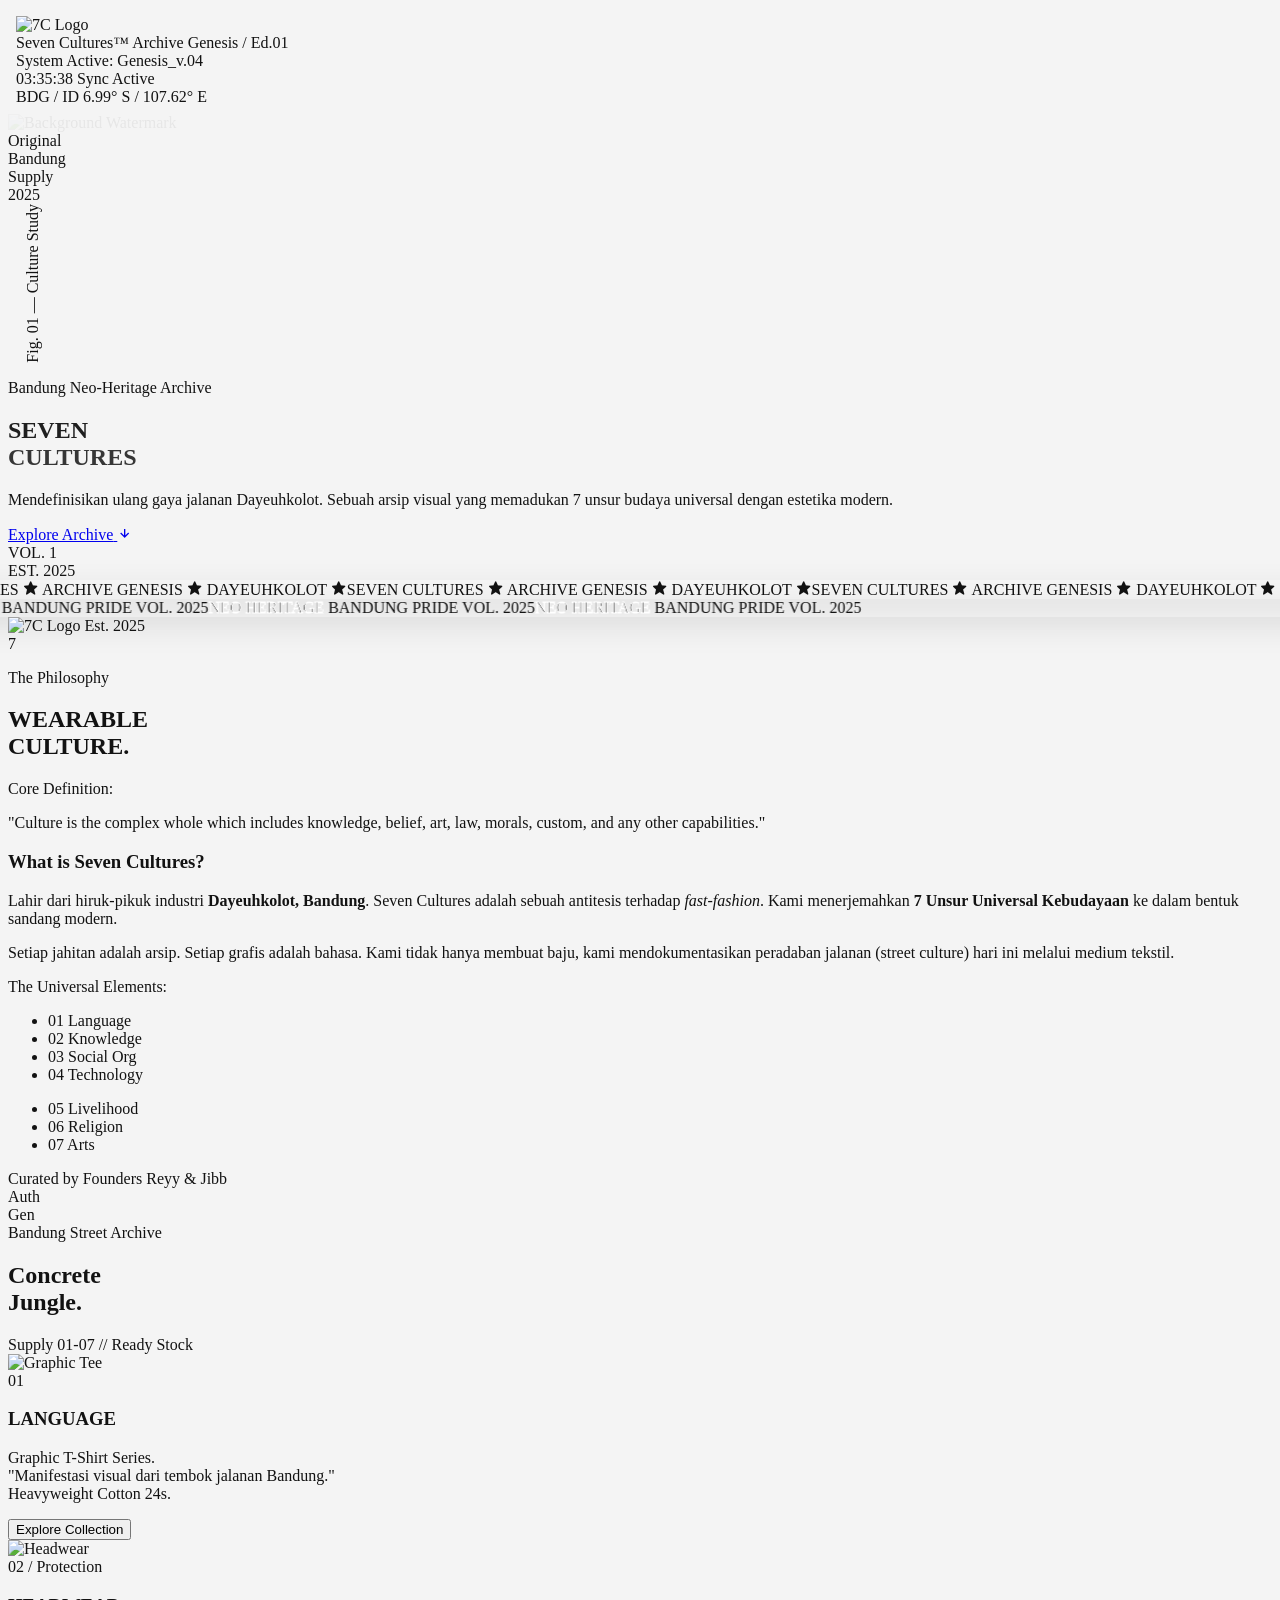
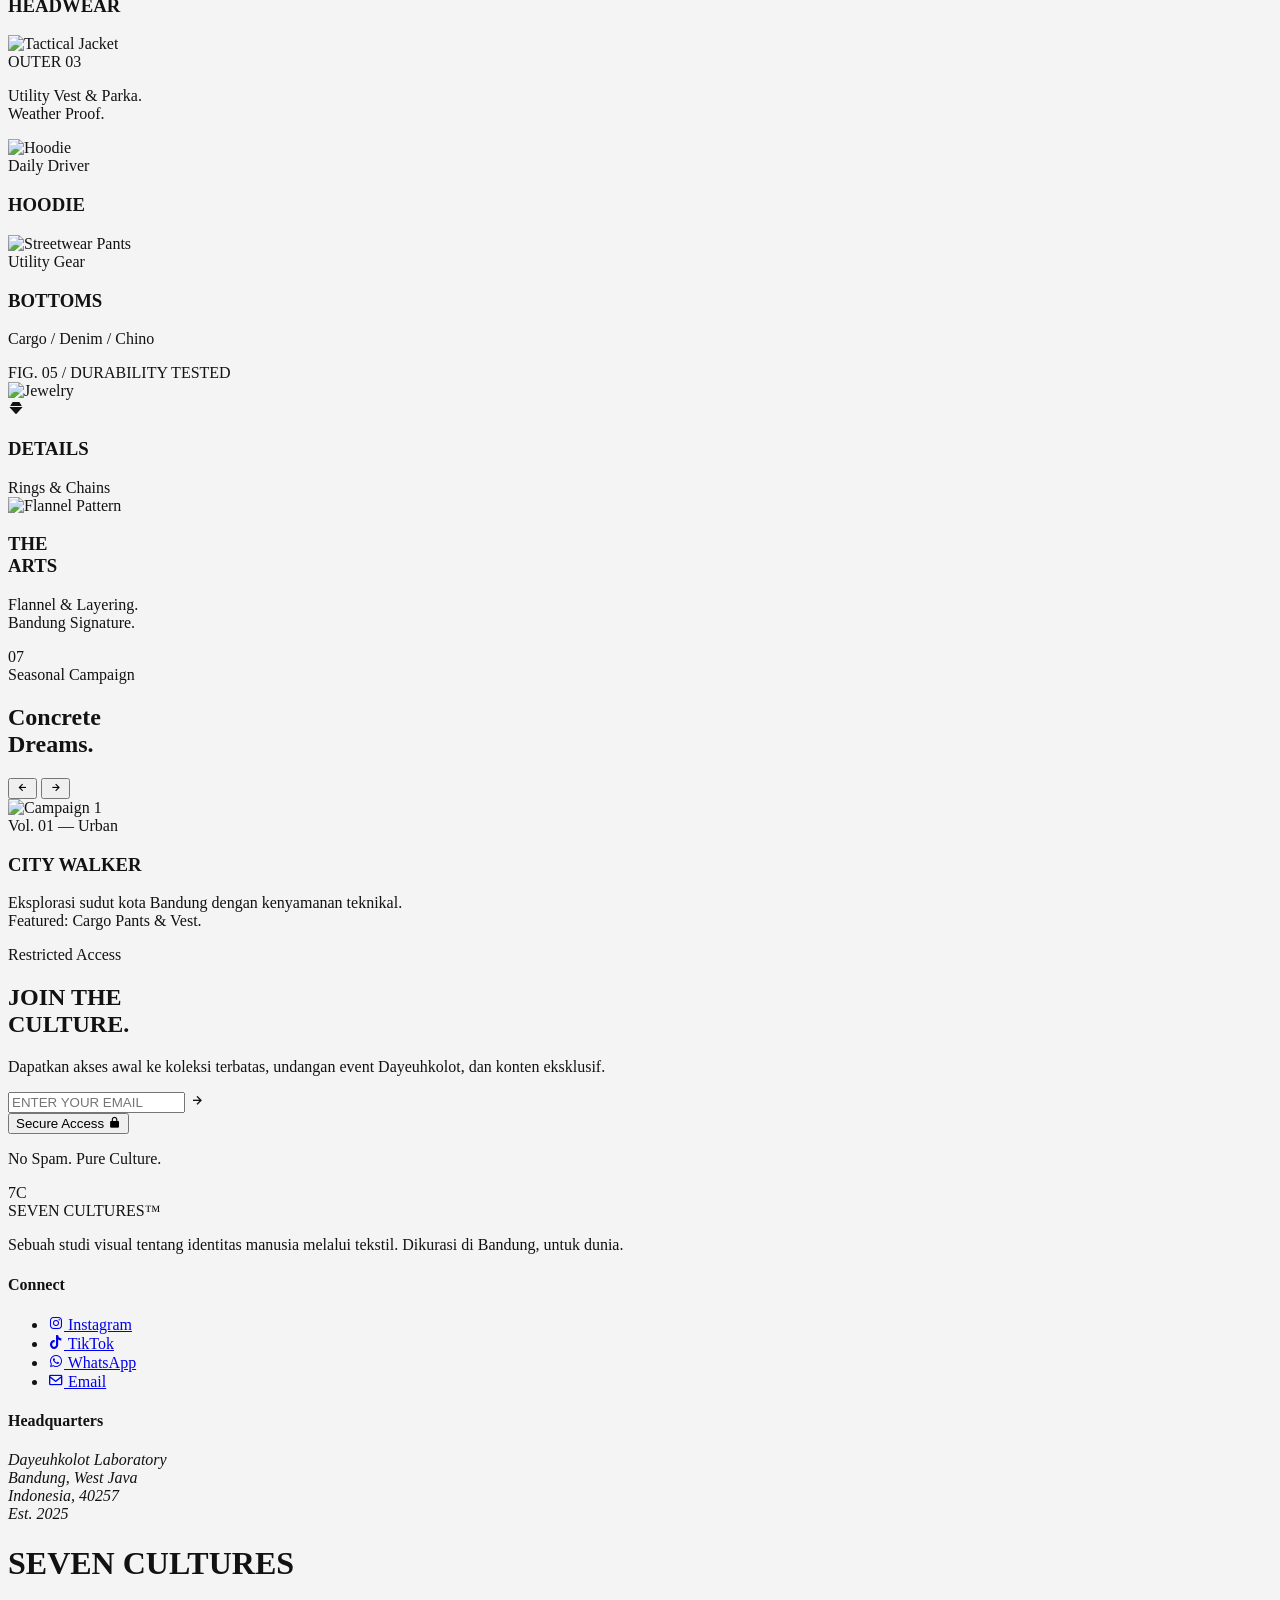
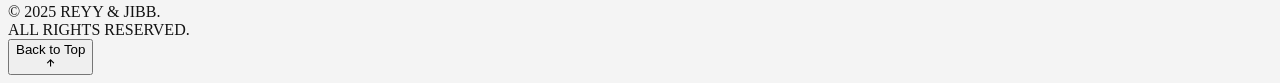
==== commit 27487fb1: "use Bandung Neo-Heritage Archive" ====
--- a/index.html
+++ b/index.html
@@ -202,7 +202,7 @@
 
     <div class="relative z-20 text-center px-4">
         <p class="font-neo text-accent-indigo text-[9px] md:text-xs tracking-[0.6em] uppercase mb-4 md:mb-8 opacity-0 hero-text-small">
-            The Neo-Heritage Project
+            Bandung Neo-Heritage Archive
         </p>
 
         <h1 class="font-heritage text-charcoal font-black leading-[0.85] tracking-tighter text-[15vw] md:text-[11vw] md:whitespace-nowrap mix-blend-darken">
@@ -667,19 +667,9 @@
         </div>
 
         <div class="md:col-span-1">
-            <h4 class="font-neo text-[10px] font-bold text-accent-indigo uppercase tracking-[0.3em] mb-6">Directory</h4>
-            <ul class="space-y-4">
-                <li><a href="#archive" class="text-xs text-white/60 hover:text-white uppercase tracking-widest transition-colors">Archive</a></li>
-                <li><a href="#campaign" class="text-xs text-white/60 hover:text-white uppercase tracking-widest transition-colors">Visual Diary</a></li>
-                <li><a href="#" class="text-xs text-white/60 hover:text-white uppercase tracking-widest transition-colors">Philosophy</a></li>
-                <li><a href="#" class="text-xs text-white/60 hover:text-white uppercase tracking-widest transition-colors">Sizing Guide</a></li>
-            </ul>
-        </div>
-
-        <div class="md:col-span-1">
             <h4 class="font-neo text-[10px] font-bold text-accent-indigo uppercase tracking-[0.3em] mb-6">Connect</h4>
             <ul class="space-y-4">
-                <li><a href="#" class="flex items-center gap-2 text-xs text-white/60 hover:text-white uppercase tracking-widest transition-colors"><i class='bx bxl-instagram'></i> Instagram</a></li>
+                <li><a href="https://instagram.com/@sevencultures.archive" class="flex items-center gap-2 text-xs text-white/60 hover:text-white uppercase tracking-widest transition-colors"><i class='bx bxl-instagram'></i> Instagram</a></li>
                 <li><a href="#" class="flex items-center gap-2 text-xs text-white/60 hover:text-white uppercase tracking-widest transition-colors"><i class='bx bxl-tiktok'></i> TikTok</a></li>
                 <li><a href="#" class="flex items-center gap-2 text-xs text-white/60 hover:text-white uppercase tracking-widest transition-colors"><i class='bx bxl-whatsapp'></i> WhatsApp</a></li>
                 <li><a href="#" class="flex items-center gap-2 text-xs text-white/60 hover:text-white uppercase tracking-widest transition-colors"><i class='bx bx-envelope'></i> Email</a></li>
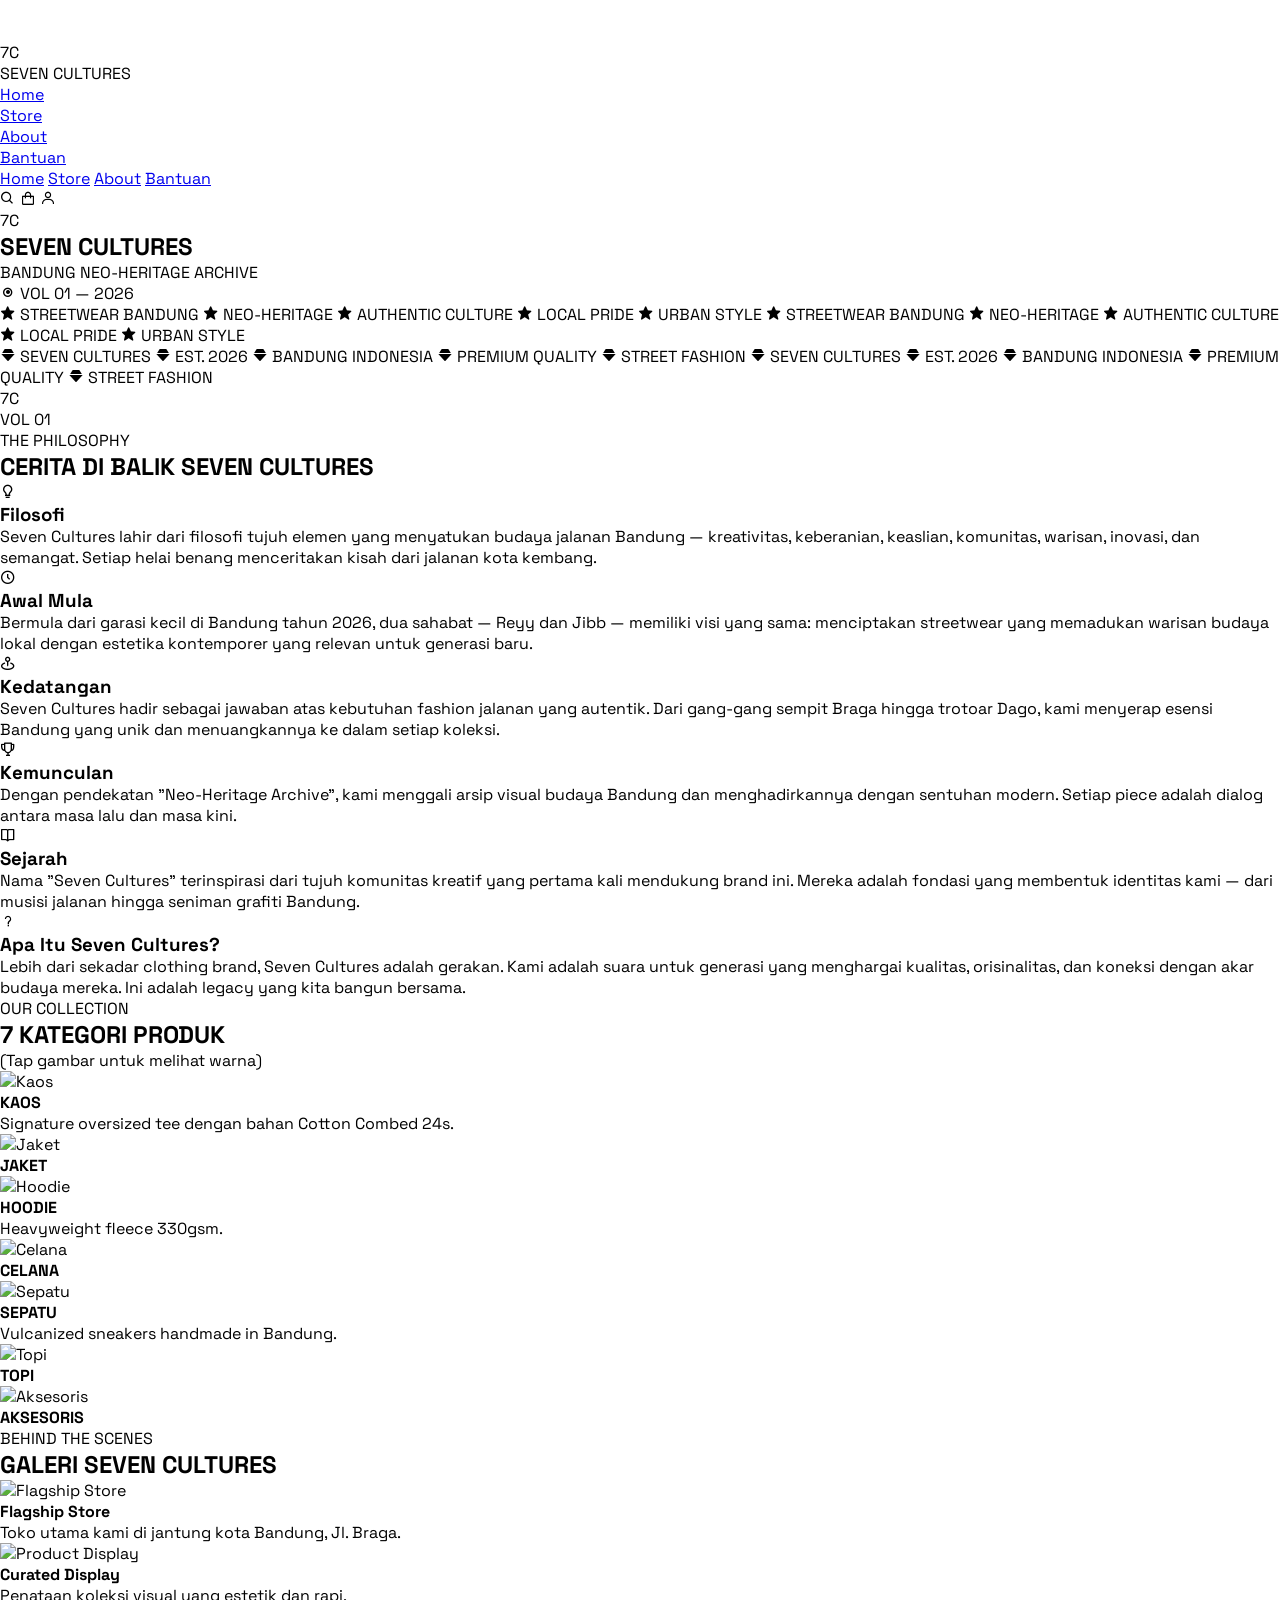
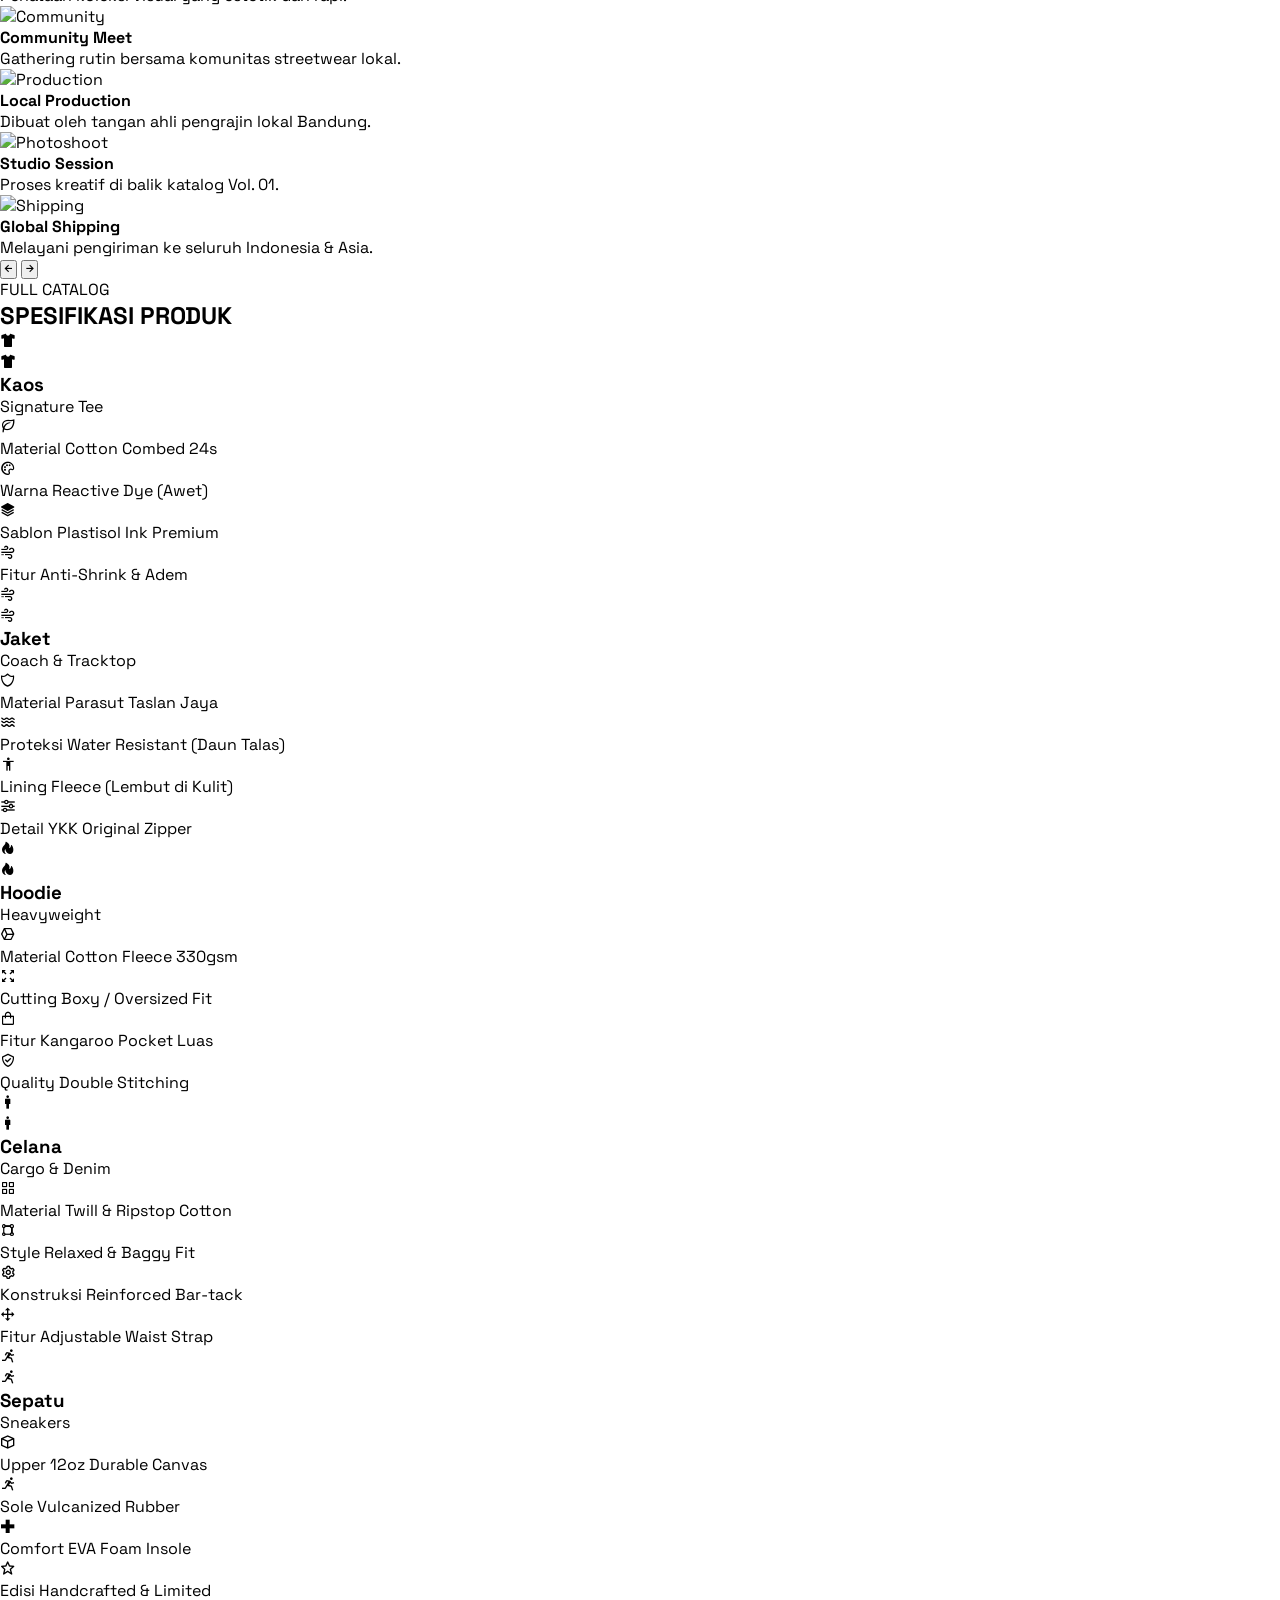
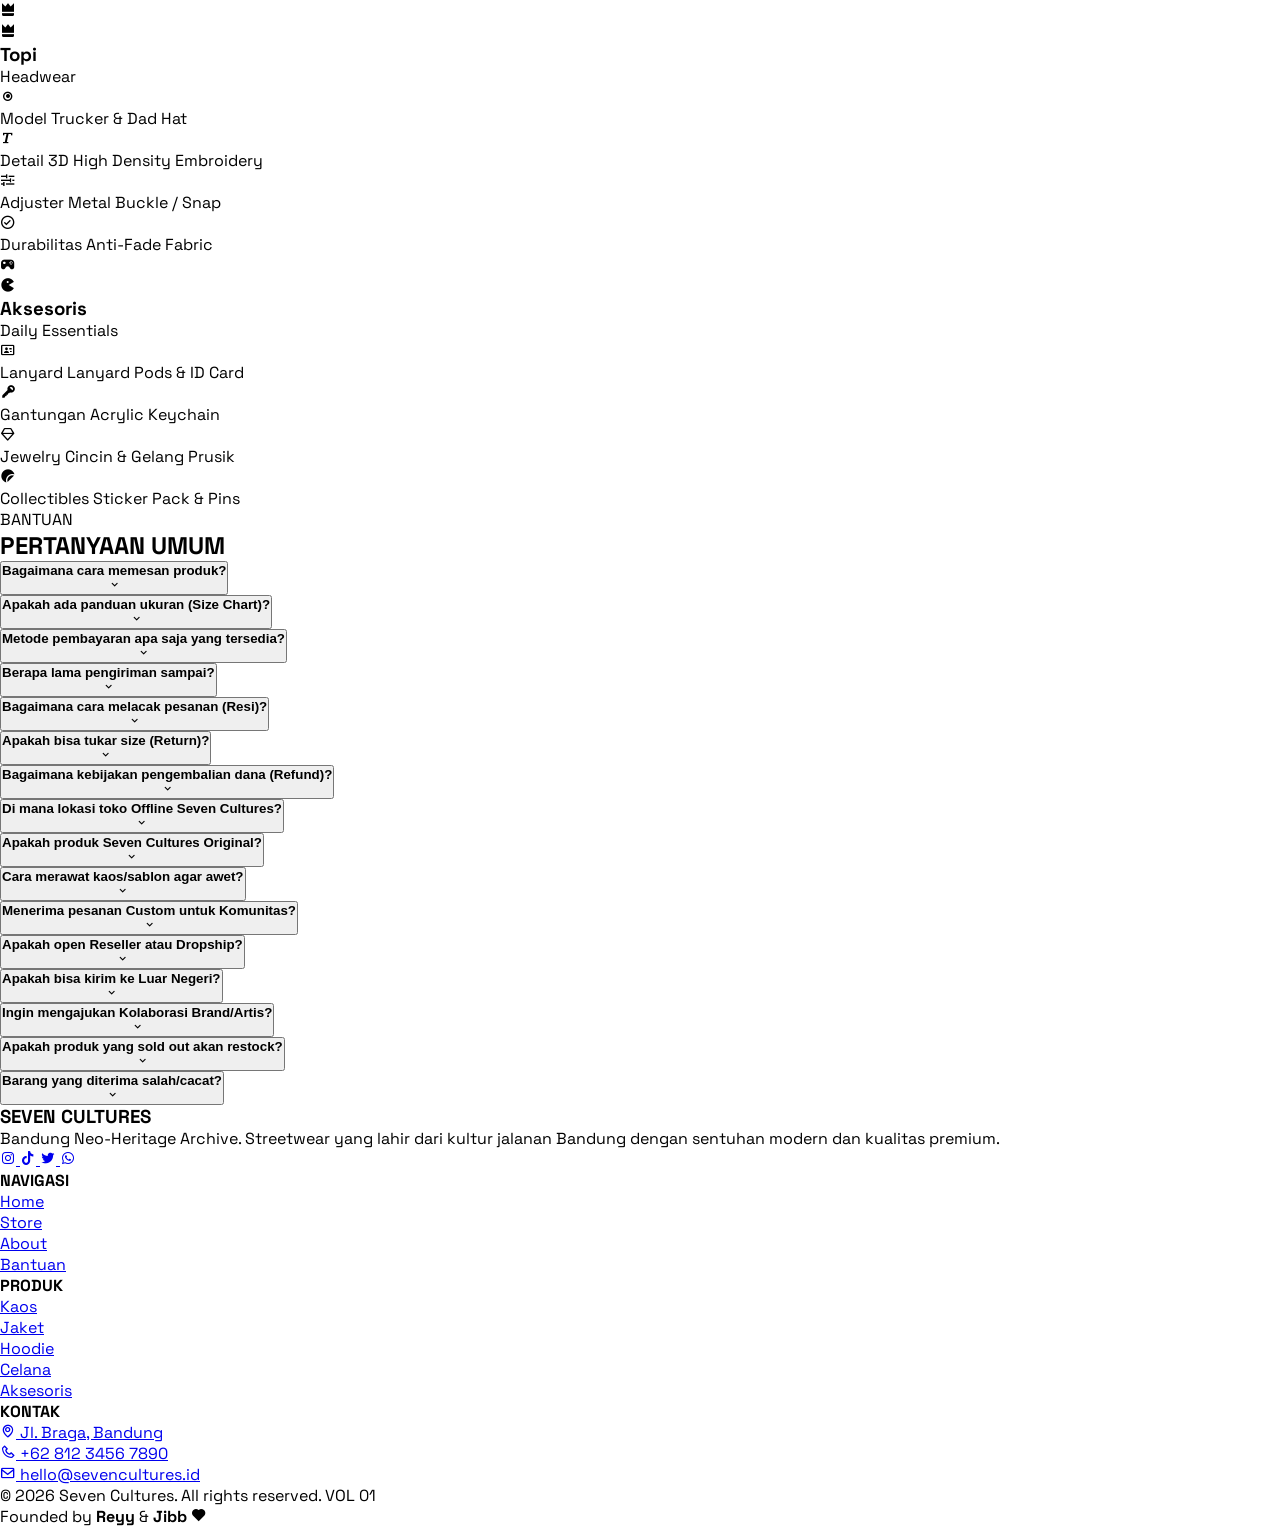
==== commit 5207b3a0: "REMAKE FULL" ====
--- a/index.html
+++ b/index.html
@@ -1,849 +1,1272 @@
 <!DOCTYPE html>
-<html lang="id" class="scroll-smooth">
+<html lang="id">
 <head>
     <meta charset="UTF-8">
-    <meta name="viewport" content="width=device-width, initial-scale=1.0, maximum-scale=1.0, user-scalable=no">
-    <meta name="author" content="Reyy & Jibb">
-    <title>Seven Cultures | Genesis Light Engine v.04 (Mobile Fix)</title>
-
+    <meta name="viewport" content="width=device-width, initial-scale=1.0">
+    <title>Seven Cultures | Bandung Neo-Heritage Archive</title>
+    <script src="https://cdn.tailwindcss.com"></script>
     <link href='https://unpkg.com/boxicons@2.1.4/css/boxicons.min.css' rel='stylesheet'>
-    <link rel="stylesheet" href="https://unpkg.com/aos@next/dist/aos.css" />
-    <link rel="stylesheet" href="https://cdn.jsdelivr.net/npm/swiper@11/swiper-bundle.min.css" />
-    
     <link rel="preconnect" href="https://fonts.googleapis.com">
     <link rel="preconnect" href="https://fonts.gstatic.com" crossorigin>
-    <link href="https://fonts.googleapis.com/css2?family=Cinzel:wght@400;700;900&family=Space+Grotesk:wght@300;400;500;600;700&display=swap" rel="stylesheet">
-
-    <script src="https://cdn.tailwindcss.com"></script>
+    <link href="https://fonts.googleapis.com/css2?family=Bebas+Neue&family=Space+Grotesk:wght@300;400;500;600;700&family=Cormorant+Garamond:wght@300;400;500;600;700&family=Playfair+Display:wght@400;500;600;700;800;900&display=swap" rel="stylesheet">
     <script>
         tailwind.config = {
             theme: {
                 extend: {
+                    colors: {
+                        'sc-black': '#0a0a0a',
+                        'sc-white': '#f5f5f5',
+                        'sc-gray': '#888888',
+                        'sc-dark': '#1a1a1a',
+                    },
                     fontFamily: {
-                        'heritage': ['"Cinzel"', 'serif'],
-                        'neo': ['"Space Grotesk"', 'sans-serif'],
+                        'bebas': ['Bebas Neue', 'sans-serif'],
+                        'space': ['Space Grotesk', 'sans-serif'],
+                        'playfair': ['Playfair Display', 'serif'],
+                        'cormorant': ['Cormorant Garamond', 'serif'],
                     },
-                    colors: {
-                        'base': '#F4F4F4',
-                        'charcoal': '#121212',
-                        'accent-indigo': '#4F46E5',
-                        'mist': '#888888',
+                    animation: {
+                        'pulse-slow': 'pulse 1.5s ease-in-out infinite',
+                        'strip-move': 'stripMove 30s linear infinite',
+                        'strip-move-reverse': 'stripMoveReverse 30s linear infinite',
                     },
+                    keyframes: {
+                        stripMove: {
+                            'from': { transform: 'translateX(0)' },
+                            'to': { transform: 'translateX(-50%)' },
+                        },
+                        stripMoveReverse: {
+                            'from': { transform: 'translateX(-50%)' },
+                            'to': { transform: 'translateX(0)' },
+                        },
+                    }
                 }
             }
         }
     </script>
-
     <style>
-    /* Menghilangkan seleksi biru di seluruh elemen */
-        * {
-            -webkit-tap-highlight-color: transparent; /* Untuk Mobile/Chrome/Safari */
-            user-select: none; /* Standar browser modern */
+        *, *::before, *::after {
+            margin: 0;
+            padding: 0;
+            box-sizing: border-box;
+            scroll-behavior: smooth;
+            
+            -webkit-user-select: none; /* Chrome/Safari/Opera */
+            -moz-user-select: none;    /* Firefox */
+            -ms-user-select: none;     /* IE/Edge */
+            user-select: none;         /* Standar */
+            
+            -webkit-touch-callout: none; /* Matikan menu pop-up (Copy/Paste) saat tekan lama di HP */
+            -webkit-tap-highlight-color: transparent; /* Matikan warna biru saat tombol/link ditekan di Android */
         }
         
-        /* Jika ingin teks paragraf tetap bisa di-copy, aktifkan kembali khusus untuk <p> atau <span> tertentu */
-/*        p, span {
-            user-select: text;
-        }
-        */
+        /* Pengecualian: Biarkan input dan textarea tetap bisa diketik */
+        input, textarea {
+            -webkit-user-select: text !important;
+            -moz-user-select: text !important;
+            -ms-user-select: text !important;
+            user-select: text !important;
+        }
+
+        /* Mencegah seleksi teks */
+        .no-select {
+            -webkit-user-select: none; /* Safari */
+            -ms-user-select: none; /* IE 10 and IE 11 */
+            user-select: none; /* Standard syntax */
+        }
 
         body {
-            background-color: #F4F4F4;
-            color: #121212;
-            overflow-x: hidden;
-            -webkit-font-smoothing: antialiased;
-        }
-
-        /* GRID BACKGROUND */
-        .bg-pattern {
-            position: fixed; inset: 0;
-            background-image: radial-gradient(#d1d1d1 0.5px, transparent 0.5px);
-            background-size: 30px 30px; opacity: 0.5;
-            z-index: -1; pointer-events: none;
-        }
-
-        /* VIEWPORT FRAME (Garis Pinggir Layar) */
-        .viewport-frame {
-            position: fixed; inset: 0;
-            margin: 10px; /* Jarak aman di mobile */
-            pointer-events: none; z-index: 9998;
-        }
-        @media (min-width: 768px) { .viewport-frame { margin: 30px; } }
-
-        /* NAVIGATION STYLE */
-        nav { user-select: none; }
-        .nav-block {
-            padding: 8px;
-            background: rgba(244, 244, 244, 0.7);
-            backdrop-filter: blur(4px);
-            border-radius: 4px;
-        }
-
-        /* Hide scrollbar */
-        ::-webkit-scrollbar { width: 0px; background: transparent; }
+            font-family: 'Space Grotesk', sans-serif;
+        }
+
+        /* Loader Animation */
+        @keyframes loaderPulse {
+            0%, 100% { opacity: 0.3; }
+            50% { opacity: 1; }
+        }
+        .loader-pulse {
+            animation: loaderPulse 1.5s ease-in-out infinite;
+        }
+
+        /* Strip Animations */
+        @keyframes stripMove {
+            from { transform: translateX(0); }
+            to { transform: translateX(-50%); }
+        }
+        @keyframes stripMoveReverse {
+            from { transform: translateX(-50%); }
+            to { transform: translateX(0); }
+        }
+        .animate-strip { animation: stripMove 30s linear infinite; }
+        .animate-strip-reverse { animation: stripMoveReverse 30s linear infinite; }
+
+        /* Fade In Up Animation */
+        @keyframes fadeInUp {
+            from { opacity: 0; transform: translateY(40px); }
+            to { opacity: 1; transform: translateY(0); }
+        }
+        .animate-fade-in-up {
+            animation: fadeInUp 1s ease forwards;
+            opacity: 0;
+        }
+        .delay-500 { animation-delay: 0.5s; }
+        .delay-700 { animation-delay: 0.7s; }
+        .delay-900 { animation-delay: 0.9s; }
+
+        /* Hide Scrollbar for Chrome, Safari and Opera */
+        .hide-scrollbar::-webkit-scrollbar {
+            display: none;
+        }
         
+        /* Hide Scrollbar for IE, Edge and Firefox */
+        .hide-scrollbar {
+            -ms-overflow-style: none;  /* IE and Edge */
+            scrollbar-width: none;  /* Firefox */
+        }
+
+        /* Reveal Animation */
+        .reveal {
+            opacity: 0;
+            transform: translateY(50px);
+            transition: all 0.8s ease;
+        }
+        .reveal.active {
+            opacity: 1;
+            transform: translateY(0);
+        }
+
+        /* FAQ Answer Animation */
+        .faq-answer {
+            max-height: 0;
+            overflow: hidden;
+            transition: max-height 0.4s ease;
+        }
+        .faq-item.active .faq-answer {
+            max-height: 300px;
+        }
+        .faq-item.active .faq-icon {
+            transform: rotate(180deg);
+        }
+
+        /* Brand Hidden */
+        .brand-hidden {
+            transform: translateY(100%);
+            transition: transform 0.4s ease;
+        }
+        .brand-item:hover .brand-hidden {
+            transform: translateY(0);
+        }
+
+        /* Philosophy Card Shine Effect */
+        .philosophy-card::before {
+            content: '';
+            position: absolute;
+            top: 0;
+            left: 0;
+            width: 100%;
+            height: 3px;
+            background: linear-gradient(90deg, transparent, #f5f5f5, transparent);
+            transform: translateX(-100%);
+            transition: transform 0.5s ease;
+        }
+        .philosophy-card:hover::before {
+            transform: translateX(100%);
+        }
+    </style>
+</head>
+<body class="bg-sc-black text-sc-white overflow-x-hidden font-space">
+    <!-- Loader -->
+    <div class="fixed inset-0 bg-sc-black flex flex-col gap-4 items-center justify-center z-[10000] transition-all duration-800" id="loader">
+        <div class="font-playfair text-4xl md:text-5xl font-bold tracking-[0.3rem] md:tracking-[0.5rem] text-white loader-pulse">
+            SEVEN CULTURES
+        </div>
         
+        <div class="text-[0.65rem] md:text-xs font-sans font-light tracking-[0.3em] md:tracking-[0.5em] text-sc-gray uppercase animate-pulse">
+            BANDUNG NEO-HERITAGE ARCHIVE
+        </div>
+    </div>
+
+
+    <!-- Navigation -->
+    <nav class="fixed top-0 left-0 w-full px-4 md:px-12 py-4 md:py-6 flex justify-between items-center z-[1000] bg-gradient-to-b from-sc-black/95 to-transparent transition-all duration-300" id="navbar">
+        <div class="flex items-center gap-3 md:gap-4">
+            <div class="w-10 h-10 md:w-12 md:h-12 border-2 border-sc-white flex items-center justify-center font-playfair font-bold text-base md:text-xl">7C</div>
+            <span class="font-playfair text-base md:text-xl font-semibold tracking-[0.15rem] md:tracking-[0.2rem]">SEVEN CULTURES</span>
+        </div>
         
-        /* Utility untuk teks vertikal (Hiasan Kiri) */
-        .writing-vertical {
-            writing-mode: vertical-rl;
-            text-orientation: mixed;
-            transform: rotate(180deg);
-        }
-
-        /* ANIMASI MARQUEE HALUS */
-@keyframes marquee-left {
-    0% { transform: translateX(0); }
-    100% { transform: translateX(-50%); }
-}
-
-@keyframes marquee-right {
-    0% { transform: translateX(-50%); }
-    100% { transform: translateX(0); }
-}
-
-.animate-scroll-left {
-    display: flex;
-    width: max-content;
-    animation: marquee-left 20s linear infinite;
-    will-change: transform; /* Optimasi GPU */
-}
-
-.animate-scroll-right {
-    display: flex;
-    width: max-content;
-    animation: marquee-right 20s linear infinite;
-    will-change: transform; /* Optimasi GPU */
-}
-
-/* Agar pita tidak terpotong saat dimiringkan */
-.marquee-wrapper {
-    width: 120%; /* Lebih lebar dari layar */
-    margin-left: -10%; /* Tengahin */
-    box-shadow: 0 10px 30px rgba(0,0,0,0.1); /* Shadow halus */
-}
-
+        <ul class="hidden lg:flex gap-8 xl:gap-12 list-none">
+            <li><a href="#home" class="text-sc-white no-underline text-xs xl:text-sm tracking-[0.15rem] uppercase relative hover:text-sc-gray transition-colors after:content-[''] after:absolute after:bottom-[-5px] after:left-0 after:w-0 after:h-[1px] after:bg-sc-white after:transition-all hover:after:w-full">Home</a></li>
+            <li><a href="#store" class="text-sc-white no-underline text-xs xl:text-sm tracking-[0.15rem] uppercase relative hover:text-sc-gray transition-colors after:content-[''] after:absolute after:bottom-[-5px] after:left-0 after:w-0 after:h-[1px] after:bg-sc-white after:transition-all hover:after:w-full">Store</a></li>
+            <li><a href="#about" class="text-sc-white no-underline text-xs xl:text-sm tracking-[0.15rem] uppercase relative hover:text-sc-gray transition-colors after:content-[''] after:absolute after:bottom-[-5px] after:left-0 after:w-0 after:h-[1px] after:bg-sc-white after:transition-all hover:after:w-full">About</a></li>
+            <li><a href="#help" class="text-sc-white no-underline text-xs xl:text-sm tracking-[0.15rem] uppercase relative hover:text-sc-gray transition-colors after:content-[''] after:absolute after:bottom-[-5px] after:left-0 after:w-0 after:h-[1px] after:bg-sc-white after:transition-all hover:after:w-full">Bantuan</a></li>
+        </ul>
+
+        <div class="flex lg:hidden flex-col gap-1.5 cursor-pointer z-[1001]" id="menuToggle">
+            <span class="w-6 h-0.5 bg-sc-white transition-all"></span>
+            <span class="w-6 h-0.5 bg-sc-white transition-all"></span>
+            <span class="w-6 h-0.5 bg-sc-white transition-all"></span>
+        </div>
+    </nav>
+
+    <!-- Mobile Menu -->
+    <div class="fixed inset-0 bg-sc-black z-[999] flex flex-col items-center justify-center gap-8 transition-all duration-500 translate-x-full" id="mobileMenu">
+        <a href="#home" onclick="closeMobileMenu()" class="text-sc-white no-underline font-playfair text-3xl tracking-[0.3rem] hover:text-sc-gray transition-colors">Home</a>
+        <a href="#store" onclick="closeMobileMenu()" class="text-sc-white no-underline font-playfair text-3xl tracking-[0.3rem] hover:text-sc-gray transition-colors">Store</a>
+        <a href="#about" onclick="closeMobileMenu()" class="text-sc-white no-underline font-playfair text-3xl tracking-[0.3rem] hover:text-sc-gray transition-colors">About</a>
+        <a href="#help" onclick="closeMobileMenu()" class="text-sc-white no-underline font-playfair text-3xl tracking-[0.3rem] hover:text-sc-gray transition-colors">Bantuan</a>
+        <div class="flex items-center gap-6 mt-8">
+            <i class='bx bx-search text-2xl cursor-pointer'></i>
+            <i class='bx bx-shopping-bag text-2xl cursor-pointer'></i>
+            <i class='bx bx-user text-2xl cursor-pointer'></i>
+        </div>
+    </div>
+
+    <!-- Hero Section -->
+    <section class="h-[100dvh] w-full flex flex-col items-center justify-center relative overflow-hidden p-4 md:p-8 bg-sc-black" id="home">
         
+        <div class="absolute font-playfair text-[25vw] md:text-[35vw] font-black opacity-[0.03] whitespace-nowrap select-none tracking-tighter text-white pointer-events-none z-0">7C</div>
         
-    </style>
-    
-</head>
-<body class="font-neo">
-
-    <div class="bg-pattern"></div>
-    <div class="viewport-frame"></div>
-
-<nav class="fixed top-0 left-0 w-full z-[9999] pointer-events-none">
-    
-    <div class="w-full bg-white/70 backdrop-blur-md border-b border-charcoal/5 px-4 md:px-12 py-3 md:py-4 flex items-center justify-between pointer-events-auto nav-block">
+        <div class="text-center z-10 relative">
+            <h1 class="font-playfair text-5xl sm:text-7xl md:text-8xl lg:text-[10rem] font-bold tracking-[0.05em] md:tracking-[0.1em] leading-[0.9] animate-fade-in-up delay-500 text-white select-none">SEVEN CULTURES</h1>
+            <p class="font-cormorant text-base sm:text-lg md:text-xl lg:text-2xl tracking-[0.2em] md:tracking-[0.5em] text-sc-gray mt-4 md:mt-6 font-light animate-fade-in-up delay-700 select-none">BANDUNG NEO-HERITAGE ARCHIVE</p>
+            <div class="inline-flex items-center gap-3 md:gap-4 mt-6 md:mt-8 px-4 md:px-8 py-2 md:py-3 border border-white/20 text-xs md:text-sm tracking-[0.2em] md:tracking-[0.3rem] animate-fade-in-up delay-900 text-white select-none">
+                <i class='bx bx-radio-circle-marked'></i>
+                VOL 01 — 2026
+            </div>
+        </div>
+    
+    </section>
+
+    <!-- Strip X -->
+    <section class="relative h-[300px] md:h-[400px] overflow-hidden bg-sc-black">
         
-        <div class="flex items-center">
-            <div class="relative w-10 h-10 md:w-12 md:h-12 flex items-center justify-center transform rotate-180 -translate-y-1.5 md:-translate-y-2.5 scale-[2.2] md:scale-[3] -translate-x-1 transition-transform duration-700 hover:rotate-0">
-                <img src="https://files.catbox.moe/3vewa0.svg" 
-                     alt="7C Logo" 
-                     class="w-full h-full object-contain">
-            </div>
-
-            <div class="flex flex-col border-l border-charcoal/10 pl-4 md:pl-6 ml-4 md:ml-7 z-10">
-                <span class="text-charcoal font-heritage font-black tracking-[0.2em] text-[10px] md:text-xs leading-none uppercase">Seven Cultures™</span>
-                <span class="text-[7px] md:text-[8px] text-mist font-neo uppercase tracking-[0.3em] mt-1">Archive Genesis / Ed.01</span>
-            </div>
-        </div>
-
-        <div class="hidden lg:flex items-center gap-3 bg-charcoal/5 px-4 py-1.5 rounded-full border border-charcoal/5">
-            <span class="w-1.5 h-1.5 rounded-full bg-accent-indigo animate-pulse"></span>
-            <span class="text-[8px] font-neo font-bold text-charcoal uppercase tracking-[0.4em]">System Active: Genesis_v.04</span>
-        </div>
-
-        <div class="flex items-center gap-6 md:gap-10">
-            <div class="flex flex-col text-right">
-                <span id="digital-clock" class="text-charcoal font-mono font-bold text-[10px] md:text-sm leading-none tracking-tighter">00:00:00</span>
-                <span class="text-[7px] text-accent-indigo font-bold uppercase tracking-widest mt-1">Sync Active</span>
-            </div>
-
-            <div class="flex flex-col text-right border-l border-charcoal/10 pl-4 md:pl-6">
-                <span class="text-charcoal font-neo font-bold text-[9px] md:text-[10px] leading-none tracking-widest uppercase">BDG / ID</span>
-                <span class="hidden md:block text-[7px] text-mist font-mono mt-1 opacity-70">6.99° S / 107.62° E</span>
-            </div>
-        </div>
-
-    </div>
-</nav>
-
-<div class="h-16 md:h-24"></div>
-
-
-
-    <main id="main-content" class="relative z-10 w-full min-h-[300vh]">
-<section class="relative min-h-screen w-full flex flex-col items-center justify-center overflow-hidden pt-20 pb-20 bg-base">
-      
-<div class="absolute inset-0 z-0 pointer-events-none overflow-hidden">
-    <div class="hero-decor opacity-0 w-full h-full flex items-start justify-start">
-        <img src="https://files.catbox.moe/3vewa0.svg" 
-             class="w-[150vw] md:w-[100vw] transform rotate-180 scale-[2.5] md:scale-[3.5] -translate-x-[15%] -translate-y-[20%] pointer-events-none" 
-             style="opacity: 0.055 !important;" 
-             alt="Background Watermark">
-    </div>
-</div>
-
-    <div class="absolute top-[20%] right-[10%] md:right-[20%] transform rotate-12 z-10 opacity-0 hero-decor">
-        <div class="border border-accent-indigo/30 p-2 rounded-full w-24 h-24 flex items-center justify-center animate-[spin-slow_10s_linear_infinite]">
-            <div class="text-[8px] font-neo text-accent-indigo text-center uppercase tracking-widest leading-relaxed">
-                Original<br>Bandung<br>Supply<br>2025
-            </div>
-        </div>
-    </div>
-
-    <div class="absolute left-6 top-[30%] md:left-[15%] hidden md:block opacity-0 hero-decor z-10">
-        <p class="font-neo text-[9px] text-mist writing-vertical tracking-[0.3em] uppercase">
-            Fig. 01 — Culture Study
-        </p>
-    </div>
-
-    <div class="relative z-20 text-center px-4">
-        <p class="font-neo text-accent-indigo text-[9px] md:text-xs tracking-[0.6em] uppercase mb-4 md:mb-8 opacity-0 hero-text-small">
-            Bandung Neo-Heritage Archive
-        </p>
-
-        <h1 class="font-heritage text-charcoal font-black leading-[0.85] tracking-tighter text-[15vw] md:text-[11vw] md:whitespace-nowrap mix-blend-darken">
-            <span class="inline-block hero-word">SEVEN</span>
-            <br class="block md:hidden" />
-            <span class="inline-block hero-word text-transparent bg-clip-text bg-gradient-to-br from-charcoal to-mist">CULTURES</span>
-        </h1>
-
-        <div class="mt-8 md:mt-12 max-w-md mx-auto opacity-0 hero-desc">
-            <p class="font-neo text-charcoal/70 text-xs md:text-sm leading-loose tracking-widest uppercase text-justify md:text-center">
-                Mendefinisikan ulang gaya jalanan <span class="font-bold text-accent-indigo">Dayeuhkolot</span>. 
-                Sebuah arsip visual yang memadukan 7 unsur budaya universal dengan estetika modern.
-            </p>
-        </div>
-
-        <div class="mt-12 opacity-0 hero-btn">
-            <a href="#archive" class="group relative inline-flex items-center gap-3 px-8 py-3 overflow-hidden rounded-full bg-charcoal text-white transition-all hover:bg-accent-indigo">
-                <span class="relative font-neo text-[10px] font-bold tracking-[0.3em] uppercase">Explore Archive</span>
-                <i class='bx bx-down-arrow-alt text-lg group-hover:translate-y-1 transition-transform'></i>
-            </a>
-        </div>
-    </div>
-
-    <div class="absolute bottom-20 flex gap-20 opacity-0 hero-decor z-10">
-        <div class="text-[8px] font-mono text-mist tracking-widest">
-            VOL. 1
-        </div>
-        <div class="text-[8px] font-mono text-mist tracking-widest">
-            EST. 2025
-        </div>
-    </div>
-
-</section>
-
-<section class="relative py-32 w-full overflow-hidden flex items-center justify-center bg-transparent z-20">
-
-    <div class="absolute inset-0 flex items-center justify-center pointer-events-none">
-        <div class="marquee-wrapper bg-accent-indigo rotate-3 transform origin-center py-3 md:py-5 border-y border-white/20 opacity-90 z-10">
-            <div class="animate-scroll-left">
-                <div class="flex items-center gap-8 md:gap-16 px-4">
-                    <span class="font-heritage text-white text-2xl md:text-5xl font-black whitespace-nowrap">SEVEN CULTURES</span>
-                    <i class='bx bxs-star text-white/50 text-xl'></i>
-                    <span class="font-neo text-white text-xl md:text-4xl font-bold whitespace-nowrap tracking-widest">ARCHIVE GENESIS</span>
-                    <i class='bx bxs-star text-white/50 text-xl'></i>
-                    <span class="font-heritage text-white text-2xl md:text-5xl font-black whitespace-nowrap">DAYEUHKOLOT</span>
-                    <i class='bx bxs-star text-white/50 text-xl'></i>
-                </div>
-                <div class="flex items-center gap-8 md:gap-16 px-4">
-                    <span class="font-heritage text-white text-2xl md:text-5xl font-black whitespace-nowrap">SEVEN CULTURES</span>
-                    <i class='bx bxs-star text-white/50 text-xl'></i>
-                    <span class="font-neo text-white text-xl md:text-4xl font-bold whitespace-nowrap tracking-widest">ARCHIVE GENESIS</span>
-                    <i class='bx bxs-star text-white/50 text-xl'></i>
-                    <span class="font-heritage text-white text-2xl md:text-5xl font-black whitespace-nowrap">DAYEUHKOLOT</span>
-                    <i class='bx bxs-star text-white/50 text-xl'></i>
-                </div>
-                <div class="flex items-center gap-8 md:gap-16 px-4">
-                    <span class="font-heritage text-white text-2xl md:text-5xl font-black whitespace-nowrap">SEVEN CULTURES</span>
-                    <i class='bx bxs-star text-white/50 text-xl'></i>
-                    <span class="font-neo text-white text-xl md:text-4xl font-bold whitespace-nowrap tracking-widest">ARCHIVE GENESIS</span>
-                    <i class='bx bxs-star text-white/50 text-xl'></i>
-                    <span class="font-heritage text-white text-2xl md:text-5xl font-black whitespace-nowrap">DAYEUHKOLOT</span>
-                    <i class='bx bxs-star text-white/50 text-xl'></i>
-                </div>
-            </div>
-        </div>
-    </div>
-
-    <div class="absolute inset-0 flex items-center justify-center pointer-events-none">
-        <div class="marquee-wrapper bg-charcoal -rotate-3 transform origin-center py-4 md:py-6 border-y-2 border-white z-20 shadow-2xl">
-            <div class="animate-scroll-right">
-                <div class="flex items-center gap-8 md:gap-16 px-4">
-                    <span class="font-neo text-transparent text-stroke text-2xl md:text-5xl font-bold whitespace-nowrap tracking-super" style="-webkit-text-stroke: 1px white;">NEO HERITAGE</span>
-                    <span class="w-4 h-4 rounded-full bg-accent-indigo"></span>
-                    <span class="font-heritage text-white text-2xl md:text-5xl font-black whitespace-nowrap">BANDUNG PRIDE</span>
-                    <span class="w-4 h-4 rounded-full bg-accent-indigo"></span>
-                    <span class="font-mono text-white/50 text-lg md:text-2xl whitespace-nowrap">VOL. 2025</span>
-                    <span class="w-4 h-4 rounded-full bg-accent-indigo"></span>
-                </div>
-                <div class="flex items-center gap-8 md:gap-16 px-4">
-                    <span class="font-neo text-transparent text-stroke text-2xl md:text-5xl font-bold whitespace-nowrap tracking-super" style="-webkit-text-stroke: 1px white;">NEO HERITAGE</span>
-                    <span class="w-4 h-4 rounded-full bg-accent-indigo"></span>
-                    <span class="font-heritage text-white text-2xl md:text-5xl font-black whitespace-nowrap">BANDUNG PRIDE</span>
-                    <span class="w-4 h-4 rounded-full bg-accent-indigo"></span>
-                    <span class="font-mono text-white/50 text-lg md:text-2xl whitespace-nowrap">VOL. 2025</span>
-                    <span class="w-4 h-4 rounded-full bg-accent-indigo"></span>
-                </div>
-                 <div class="flex items-center gap-8 md:gap-16 px-4">
-                    <span class="font-neo text-transparent text-stroke text-2xl md:text-5xl font-bold whitespace-nowrap tracking-super" style="-webkit-text-stroke: 1px white;">NEO HERITAGE</span>
-                    <span class="w-4 h-4 rounded-full bg-accent-indigo"></span>
-                    <span class="font-heritage text-white text-2xl md:text-5xl font-black whitespace-nowrap">BANDUNG PRIDE</span>
-                    <span class="w-4 h-4 rounded-full bg-accent-indigo"></span>
-                    <span class="font-mono text-white/50 text-lg md:text-2xl whitespace-nowrap">VOL. 2025</span>
-                    <span class="w-4 h-4 rounded-full bg-accent-indigo"></span>
-                </div>
-            </div>
-        </div>
-    </div>
-
-<div class="relative z-30 bg-base border-4 border-charcoal rounded-full w-20 h-20 md:w-32 md:h-32 flex items-center justify-center animate-bounce-slow shadow-xl">
-    <div class="flex flex-col items-center justify-center mb-2">
+        <div class="absolute top-1/2 left-1/2 w-[120%] -translate-x-1/2 -translate-y-1/2 -rotate-[8deg] py-3 md:py-4 bg-sc-white text-sc-black whitespace-nowrap font-bebas text-sm md:text-xl tracking-[0.2rem] shadow-lg z-0">
+            <div class="inline-flex animate-strip">
+                <span class="px-6 md:px-12 inline-flex items-center gap-2 md:gap-4"><i class='bx bxs-star'></i> STREETWEAR BANDUNG</span>
+                <span class="px-6 md:px-12 inline-flex items-center gap-2 md:gap-4"><i class='bx bxs-star'></i> NEO-HERITAGE</span>
+                <span class="px-6 md:px-12 inline-flex items-center gap-2 md:gap-4"><i class='bx bxs-star'></i> AUTHENTIC CULTURE</span>
+                <span class="px-6 md:px-12 inline-flex items-center gap-2 md:gap-4"><i class='bx bxs-star'></i> LOCAL PRIDE</span>
+                <span class="px-6 md:px-12 inline-flex items-center gap-2 md:gap-4"><i class='bx bxs-star'></i> URBAN STYLE</span>
+                 <span class="px-6 md:px-12 inline-flex items-center gap-2 md:gap-4"><i class='bx bxs-star'></i> STREETWEAR BANDUNG</span>
+                <span class="px-6 md:px-12 inline-flex items-center gap-2 md:gap-4"><i class='bx bxs-star'></i> NEO-HERITAGE</span>
+                <span class="px-6 md:px-12 inline-flex items-center gap-2 md:gap-4"><i class='bx bxs-star'></i> AUTHENTIC CULTURE</span>
+                <span class="px-6 md:px-12 inline-flex items-center gap-2 md:gap-4"><i class='bx bxs-star'></i> LOCAL PRIDE</span>
+                <span class="px-6 md:px-12 inline-flex items-center gap-2 md:gap-4"><i class='bx bxs-star'></i> URBAN STYLE</span>
+            </div>
+        </div>
         
-        <img src="https://files.catbox.moe/3vewa0.svg" 
-             alt="7C Logo" 
-             class="w-auto h-8 md:h-14 mb-2 mr-1 transform rotate-180 scale-[3.4] md:scale-[2.6] object-contain pointer-events-none">
+        <div class="absolute top-1/2 left-1/2 w-[120%] -translate-x-1/2 -translate-y-1/2 rotate-[8deg] py-3 md:py-4 bg-sc-white text-sc-black whitespace-nowrap font-bebas text-sm md:text-xl tracking-[0.2rem] shadow-lg z-0">
+            <div class="inline-flex animate-strip-reverse">
+                <span class="px-6 md:px-12 inline-flex items-center gap-2 md:gap-4"><i class='bx bxs-diamond'></i> SEVEN CULTURES</span>
+                <span class="px-6 md:px-12 inline-flex items-center gap-2 md:gap-4"><i class='bx bxs-diamond'></i> EST. 2026</span>
+                <span class="px-6 md:px-12 inline-flex items-center gap-2 md:gap-4"><i class='bx bxs-diamond'></i> BANDUNG INDONESIA</span>
+                <span class="px-6 md:px-12 inline-flex items-center gap-2 md:gap-4"><i class='bx bxs-diamond'></i> PREMIUM QUALITY</span>
+                <span class="px-6 md:px-12 inline-flex items-center gap-2 md:gap-4"><i class='bx bxs-diamond'></i> STREET FASHION</span>
+                 <span class="px-6 md:px-12 inline-flex items-center gap-2 md:gap-4"><i class='bx bxs-diamond'></i> SEVEN CULTURES</span>
+                <span class="px-6 md:px-12 inline-flex items-center gap-2 md:gap-4"><i class='bx bxs-diamond'></i> EST. 2026</span>
+                <span class="px-6 md:px-12 inline-flex items-center gap-2 md:gap-4"><i class='bx bxs-diamond'></i> BANDUNG INDONESIA</span>
+                <span class="px-6 md:px-12 inline-flex items-center gap-2 md:gap-4"><i class='bx bxs-diamond'></i> PREMIUM QUALITY</span>
+                <span class="px-6 md:px-12 inline-flex items-center gap-2 md:gap-4"><i class='bx bxs-diamond'></i> STREET FASHION</span>
+            </div>
+        </div>
+    
+        <div class="absolute top-1/2 left-1/2 -translate-x-1/2 -translate-y-1/2 z-10">
+            <div class="w-28 h-28 md:w-40 md:h-40 bg-sc-black text-center border-4 border-sc-white rounded-full flex flex-col justify-center items-center shadow-2xl">
+                <div class="font-playfair text-2xl md:text-4xl font-bold text-sc-white">7C</div>
+                <div class="text-[10px] md:text-xs tracking-[0.2rem] text-sc-gray mt-1">VOL 01</div>
+            </div>
+        </div>
         
-        <span class="block font-neo text-[8px] md:text-[10px] font-bold uppercase tracking-widest leading-none text-charcoal z-10">Est. 2025</span>
-    </div>
-</div>
-
-
-</section>
-
-<section class="relative py-24 md:py-40 px-6 md:px-20 bg-white border-b border-charcoal/5 overflow-hidden z-10">
-    
-    <div class="absolute top-0 left-1/2 -translate-x-1/2 w-[1px] h-20 bg-charcoal/20"></div>
-
-    <div class="grid grid-cols-1 md:grid-cols-12 gap-12 items-center w-full max-w-[1920px] mx-auto">
-
-        <div class="md:col-span-5 relative" data-aos="fade-right">
-            <span class="font-heritage text-[15rem] md:text-[25rem] leading-none text-charcoal/5 font-black select-none absolute -top-20 md:-top-32 -left-10 z-0 pointer-events-none">
-                7
-            </span>
-            
-            <div class="relative z-10">
-                <p class="font-neo text-accent-indigo text-xs font-bold tracking-[0.4em] uppercase mb-4">
-                    The Philosophy
-                </p>
-                <h2 class="font-heritage text-6xl md:text-8xl text-charcoal leading-[0.9] font-black uppercase">
-                    WEARABLE <br> <span class="text-transparent bg-clip-text bg-gradient-to-r from-charcoal to-mist">CULTURE.</span>
-                </h2>
-            </div>
-
-            <div class="relative z-10 mt-8 border-l-4 border-accent-indigo pl-6">
-                <p class="font-neo text-[10px] font-bold tracking-[0.3em] uppercase mb-2 text-mist">Core Definition:</p>
-                <p class="font-serif italic text-lg md:text-2xl text-charcoal leading-relaxed">
-                    "Culture is the complex whole which includes knowledge, belief, art, law, morals, custom, and any other capabilities."
-                </p>
-            </div>
-        </div>
-
-        <div class="md:col-span-7" data-aos="fade-left">
-            <div class="flex flex-col gap-8 md:pl-10">
-                <div>
-                    <h3 class="font-neo text-sm font-bold tracking-[0.4em] uppercase text-charcoal mb-6 border-b border-charcoal/10 pb-4 inline-block">
-                        What is Seven Cultures?
-                    </h3>
-                    <p class="font-neo text-sm md:text-base text-charcoal/80 leading-loose text-justify">
-                        Lahir dari hiruk-pikuk industri <strong>Dayeuhkolot, Bandung</strong>. Seven Cultures adalah sebuah antitesis terhadap <em>fast-fashion</em>. Kami menerjemahkan <strong>7 Unsur Universal Kebudayaan</strong> ke dalam bentuk sandang modern.
-                    </p>
-                    <p class="font-neo text-sm md:text-base text-charcoal/80 leading-loose text-justify mt-4">
-                        Setiap jahitan adalah arsip. Setiap grafis adalah bahasa. Kami tidak hanya membuat baju, kami mendokumentasikan peradaban jalanan (street culture) hari ini melalui medium tekstil.
-                    </p>
-                </div>
-
-                <div class="bg-base p-6 md:p-8 rounded-sm border border-charcoal/5">
-                    <p class="text-[9px] uppercase tracking-widest text-mist mb-4">The Universal Elements:</p>
-                    <div class="grid grid-cols-2 gap-y-3 gap-x-8">
-                        <ul class="space-y-3 font-mono text-xs text-charcoal uppercase tracking-widest">
-                            <li class="flex items-center gap-3 group cursor-default">
-                                <span class="text-accent-indigo group-hover:scale-150 transition-transform">01</span> Language
-                            </li>
-                            <li class="flex items-center gap-3 group cursor-default">
-                                <span class="text-accent-indigo group-hover:scale-150 transition-transform">02</span> Knowledge
-                            </li>
-                            <li class="flex items-center gap-3 group cursor-default">
-                                <span class="text-accent-indigo group-hover:scale-150 transition-transform">03</span> Social Org
-                            </li>
-                            <li class="flex items-center gap-3 group cursor-default">
-                                <span class="text-accent-indigo group-hover:scale-150 transition-transform">04</span> Technology
-                            </li>
-                        </ul>
-                        <ul class="space-y-3 font-mono text-xs text-charcoal uppercase tracking-widest">
-                            <li class="flex items-center gap-3 group cursor-default">
-                                <span class="text-accent-indigo group-hover:scale-150 transition-transform">05</span> Livelihood
-                            </li>
-                            <li class="flex items-center gap-3 group cursor-default">
-                                <span class="text-accent-indigo group-hover:scale-150 transition-transform">06</span> Religion
-                            </li>
-                            <li class="flex items-center gap-3 group cursor-default">
-                                <span class="text-accent-indigo group-hover:scale-150 transition-transform">07</span> Arts
+    </section>
+
+    <!-- Philosophy Section -->
+    <section class="py-16 md:py-32 px-4 md:px-8 bg-gradient-to-b from-sc-black via-sc-dark to-sc-black" id="about">
+        <div class="text-center mb-12 md:mb-20 reveal">
+            <p class="text-xs md:text-sm tracking-[0.3rem] md:tracking-[0.4rem] text-sc-gray mb-2 md:mb-4">THE PHILOSOPHY</p>
+            <h2 class="font-playfair text-3xl md:text-5xl lg:text-6xl font-semibold">CERITA DI BALIK SEVEN CULTURES</h2>
+        </div>
+
+        <div class="grid grid-cols-1 md:grid-cols-2 lg:grid-cols-3 gap-4 md:gap-8 max-w-7xl mx-auto">
+            <div class="philosophy-card relative p-6 md:p-10 border border-white/10 bg-white/[0.02] hover:border-white/30 hover:-translate-y-2 transition-all duration-400 overflow-hidden reveal">
+                <i class='bx bx-bulb text-3xl md:text-4xl mb-4 md:mb-6 block'></i>
+                <h3 class="font-playfair text-xl md:text-2xl mb-2 md:mb-4">Filosofi</h3>
+                <p class="text-sc-gray leading-relaxed text-sm md:text-base">Seven Cultures lahir dari filosofi tujuh elemen yang menyatukan budaya jalanan Bandung — kreativitas, keberanian, keaslian, komunitas, warisan, inovasi, dan semangat. Setiap helai benang menceritakan kisah dari jalanan kota kembang.</p>
+            </div>
+            
+            <div class="philosophy-card relative p-6 md:p-10 border border-white/10 bg-white/[0.02] hover:border-white/30 hover:-translate-y-2 transition-all duration-400 overflow-hidden reveal" style="transition-delay: 0.1s;">
+                <i class='bx bx-time-five text-3xl md:text-4xl mb-4 md:mb-6 block'></i>
+                <h3 class="font-playfair text-xl md:text-2xl mb-2 md:mb-4">Awal Mula</h3>
+                <p class="text-sc-gray leading-relaxed text-sm md:text-base">Bermula dari garasi kecil di Bandung tahun 2026, dua sahabat — Reyy dan Jibb — memiliki visi yang sama: menciptakan streetwear yang memadukan warisan budaya lokal dengan estetika kontemporer yang relevan untuk generasi baru.</p>
+            </div>
+            
+            <div class="philosophy-card relative p-6 md:p-10 border border-white/10 bg-white/[0.02] hover:border-white/30 hover:-translate-y-2 transition-all duration-400 overflow-hidden reveal" style="transition-delay: 0.2s;">
+                <i class='bx bx-map-pin text-3xl md:text-4xl mb-4 md:mb-6 block'></i>
+                <h3 class="font-playfair text-xl md:text-2xl mb-2 md:mb-4">Kedatangan</h3>
+                <p class="text-sc-gray leading-relaxed text-sm md:text-base">Seven Cultures hadir sebagai jawaban atas kebutuhan fashion jalanan yang autentik. Dari gang-gang sempit Braga hingga trotoar Dago, kami menyerap esensi Bandung yang unik dan menuangkannya ke dalam setiap koleksi.</p>
+            </div>
+            
+            <div class="philosophy-card relative p-6 md:p-10 border border-white/10 bg-white/[0.02] hover:border-white/30 hover:-translate-y-2 transition-all duration-400 overflow-hidden reveal" style="transition-delay: 0.3s;">
+                <i class='bx bx-trophy text-3xl md:text-4xl mb-4 md:mb-6 block'></i>
+                <h3 class="font-playfair text-xl md:text-2xl mb-2 md:mb-4">Kemunculan</h3>
+                <p class="text-sc-gray leading-relaxed text-sm md:text-base">Dengan pendekatan "Neo-Heritage Archive", kami menggali arsip visual budaya Bandung dan menghadirkannya dengan sentuhan modern. Setiap piece adalah dialog antara masa lalu dan masa kini.</p>
+            </div>
+            
+            <div class="philosophy-card relative p-6 md:p-10 border border-white/10 bg-white/[0.02] hover:border-white/30 hover:-translate-y-2 transition-all duration-400 overflow-hidden reveal" style="transition-delay: 0.4s;">
+                <i class='bx bx-book-open text-3xl md:text-4xl mb-4 md:mb-6 block'></i>
+                <h3 class="font-playfair text-xl md:text-2xl mb-2 md:mb-4">Sejarah</h3>
+                <p class="text-sc-gray leading-relaxed text-sm md:text-base">Nama "Seven Cultures" terinspirasi dari tujuh komunitas kreatif yang pertama kali mendukung brand ini. Mereka adalah fondasi yang membentuk identitas kami — dari musisi jalanan hingga seniman grafiti Bandung.</p>
+            </div>
+            
+            <div class="philosophy-card relative p-6 md:p-10 border border-white/10 bg-white/[0.02] hover:border-white/30 hover:-translate-y-2 transition-all duration-400 overflow-hidden reveal" style="transition-delay: 0.5s;">
+                <i class='bx bx-question-mark text-3xl md:text-4xl mb-4 md:mb-6 block'></i>
+                <h3 class="font-playfair text-xl md:text-2xl mb-2 md:mb-4">Apa Itu Seven Cultures?</h3>
+                <p class="text-sc-gray leading-relaxed text-sm md:text-base">Lebih dari sekadar clothing brand, Seven Cultures adalah gerakan. Kami adalah suara untuk generasi yang menghargai kualitas, orisinalitas, dan koneksi dengan akar budaya mereka. Ini adalah legacy yang kita bangun bersama.</p>
+            </div>
+        </div>
+    </section>
+
+    <!-- Branding Grid Section -->
+    <section class="py-16 md:py-32 px-4 md:px-8 bg-sc-black" id="store">
+        <div class="text-center mb-12 md:mb-20 reveal">
+            <p class="text-xs md:text-sm tracking-[0.3rem] md:tracking-[0.4rem] text-sc-gray mb-2 md:mb-4">OUR COLLECTION</p>
+            <h2 class="font-playfair text-3xl md:text-5xl lg:text-6xl font-semibold text-white">7 KATEGORI PRODUK</h2>
+            <p class="text-sc-gray text-xs mt-4 animate-pulse md:hidden">(Tap gambar untuk melihat warna)</p>
+        </div>
+    
+        <div class="grid grid-cols-2 md:grid-cols-4 auto-rows-[180px] md:auto-rows-[240px] gap-2 md:gap-4 max-w-7xl mx-auto">
+            
+            <div tabindex="0" class="group relative col-span-2 row-span-2 overflow-hidden rounded-lg cursor-pointer reveal outline-none">
+                <img src="https://images.unsplash.com/photo-1576566588028-4147f3842f27?q=80&w=1000&auto=format&fit=crop" 
+                     alt="Kaos" 
+                     class="absolute inset-0 w-full h-full object-cover transition-all duration-700 grayscale brightness-75 group-hover:grayscale-0 group-hover:scale-105 group-hover:brightness-100 group-focus:grayscale-0 group-focus:scale-105 group-focus:brightness-100">
+                
+                <div class="absolute inset-0 bg-black/60 group-hover:bg-black/30 group-focus:bg-black/30 transition-all duration-500"></div>
+                
+                <div class="absolute bottom-0 left-0 w-full p-6 translate-y-2 group-hover:translate-y-0 group-focus:translate-y-0 transition-transform duration-500">
+                    <h4 class="font-bebas text-3xl md:text-4xl tracking-[0.2rem] text-white mb-2 drop-shadow-lg">KAOS</h4>
+                    <div class="max-h-0 overflow-hidden group-hover:max-h-[100px] group-focus:max-h-[100px] transition-all duration-500 ease-in-out">
+                        <p class="text-xs md:text-sm text-gray-200 leading-relaxed drop-shadow-md">Signature oversized tee dengan bahan Cotton Combed 24s.</p>
+                    </div>
+                </div>
+            </div>
+            
+            <div tabindex="0" class="group relative col-span-1 row-span-1 overflow-hidden rounded-lg cursor-pointer reveal outline-none" style="transition-delay: 0.1s;">
+                <img src="https://images.unsplash.com/photo-1591047139829-d91aecb6caea?q=80&w=1000&auto=format&fit=crop" alt="Jaket" class="absolute inset-0 w-full h-full object-cover transition-all duration-700 grayscale brightness-75 group-hover:grayscale-0 group-hover:scale-105 group-hover:brightness-100 group-focus:grayscale-0 group-focus:scale-105 group-focus:brightness-100">
+                <div class="absolute inset-0 bg-black/60 group-hover:bg-black/30 group-focus:bg-black/30 transition-all duration-500"></div>
+                <div class="absolute bottom-0 left-0 w-full p-4">
+                    <h4 class="font-bebas text-xl md:text-2xl tracking-[0.2rem] text-white drop-shadow-lg">JAKET</h4>
+                </div>
+            </div>
+    
+            <div tabindex="0" class="group relative col-span-1 row-span-2 overflow-hidden rounded-lg cursor-pointer reveal outline-none" style="transition-delay: 0.2s;">
+                <img src="https://images.unsplash.com/photo-1556821840-3a63f95609a7?q=80&w=1000&auto=format&fit=crop" alt="Hoodie" class="absolute inset-0 w-full h-full object-cover transition-all duration-700 grayscale brightness-75 group-hover:grayscale-0 group-hover:scale-105 group-hover:brightness-100 group-focus:grayscale-0 group-focus:scale-105 group-focus:brightness-100">
+                <div class="absolute inset-0 bg-black/60 group-hover:bg-black/30 group-focus:bg-black/30 transition-all duration-500"></div>
+                <div class="absolute bottom-0 left-0 w-full p-4 md:p-6 translate-y-2 group-hover:translate-y-0 group-focus:translate-y-0 transition-transform duration-500">
+                    <h4 class="font-bebas text-2xl md:text-3xl tracking-[0.2rem] text-white mb-1 drop-shadow-lg">HOODIE</h4>
+                    <div class="max-h-0 overflow-hidden group-hover:max-h-[100px] group-focus:max-h-[100px] transition-all duration-500">
+                        <p class="text-xs text-gray-200 drop-shadow-md">Heavyweight fleece 330gsm.</p>
+                    </div>
+                </div>
+            </div>
+    
+            <div tabindex="0" class="group relative col-span-1 row-span-1 overflow-hidden rounded-lg cursor-pointer reveal outline-none" style="transition-delay: 0.3s;">
+                <img src="https://images.unsplash.com/photo-1624378439575-d8705ad7ae80?q=80&w=1000&auto=format&fit=crop" alt="Celana" class="absolute inset-0 w-full h-full object-cover transition-all duration-700 grayscale brightness-75 group-hover:grayscale-0 group-hover:scale-105 group-hover:brightness-100 group-focus:grayscale-0 group-focus:scale-105 group-focus:brightness-100">
+                <div class="absolute inset-0 bg-black/60 group-hover:bg-black/30 group-focus:bg-black/30 transition-all duration-500"></div>
+                <div class="absolute bottom-0 left-0 w-full p-4">
+                    <h4 class="font-bebas text-xl md:text-2xl tracking-[0.2rem] text-white drop-shadow-lg">CELANA</h4>
+                </div>
+            </div>
+    
+            <div tabindex="0" class="group relative col-span-2 row-span-1 overflow-hidden rounded-lg cursor-pointer reveal outline-none" style="transition-delay: 0.4s;">
+                <img src="https://images.unsplash.com/photo-1607522370275-f14206abe5d3?q=80&w=1000&auto=format&fit=crop" alt="Sepatu" class="absolute inset-0 w-full h-full object-cover transition-all duration-700 grayscale brightness-75 group-hover:grayscale-0 group-hover:scale-105 group-hover:brightness-100 group-focus:grayscale-0 group-focus:scale-105 group-focus:brightness-100">
+                <div class="absolute inset-0 bg-black/60 group-hover:bg-black/30 group-focus:bg-black/30 transition-all duration-500"></div>
+                <div class="absolute bottom-0 left-0 w-full p-4 md:p-6 flex flex-col justify-end h-full">
+                    <h4 class="font-bebas text-2xl md:text-3xl tracking-[0.2rem] text-white drop-shadow-lg">SEPATU</h4>
+                    <p class="text-xs text-gray-200 opacity-0 group-hover:opacity-100 group-focus:opacity-100 transition-opacity duration-500 delay-100 drop-shadow-md">Vulcanized sneakers handmade in Bandung.</p>
+                </div>
+            </div>
+    
+            <div tabindex="0" class="group relative col-span-1 row-span-1 overflow-hidden rounded-lg cursor-pointer reveal outline-none" style="transition-delay: 0.5s;">
+                <img src="https://images.unsplash.com/photo-1521369909029-2afed882baee?q=80&w=1000&auto=format&fit=crop" alt="Topi" class="absolute inset-0 w-full h-full object-cover transition-all duration-700 grayscale brightness-75 group-hover:grayscale-0 group-hover:scale-105 group-hover:brightness-100 group-focus:grayscale-0 group-focus:scale-105 group-focus:brightness-100">
+                <div class="absolute inset-0 bg-black/60 group-hover:bg-black/30 group-focus:bg-black/30 transition-all duration-500"></div>
+                <div class="absolute bottom-0 left-0 w-full p-4">
+                    <h4 class="font-bebas text-xl md:text-2xl tracking-[0.2rem] text-white drop-shadow-lg">TOPI</h4>
+                </div>
+            </div>
+    
+            <div tabindex="0" class="group relative col-span-1 row-span-1 overflow-hidden rounded-lg cursor-pointer reveal outline-none" style="transition-delay: 0.6s;">
+                <img src="https://images.unsplash.com/photo-1611591437281-460bfbe1220a?q=80&w=1000&auto=format&fit=crop" alt="Aksesoris" class="absolute inset-0 w-full h-full object-cover transition-all duration-700 grayscale brightness-75 group-hover:grayscale-0 group-hover:scale-105 group-hover:brightness-100 group-focus:grayscale-0 group-focus:scale-105 group-focus:brightness-100">
+                <div class="absolute inset-0 bg-black/60 group-hover:bg-black/30 group-focus:bg-black/30 transition-all duration-500"></div>
+                <div class="absolute bottom-0 left-0 w-full p-4">
+                    <h4 class="font-bebas text-xl md:text-2xl tracking-[0.2rem] text-white drop-shadow-lg">AKSESORIS</h4>
+                </div>
+            </div>
+    
+        </div>
+    </section>
+
+    <!-- Photo Slider Section -->
+    <section class="py-12 md:py-24 bg-sc-dark relative">
+        <div class="text-center mb-8 md:mb-12 reveal px-4">
+            <p class="text-xs md:text-sm tracking-[0.3rem] md:tracking-[0.4rem] text-sc-gray mb-2 md:mb-4">BEHIND THE SCENES</p>
+            <h2 class="font-playfair text-3xl md:text-5xl lg:text-6xl font-semibold text-white">GALERI SEVEN CULTURES</h2>
+        </div>
+    
+        <div class="flex gap-4 md:gap-6 overflow-x-auto px-6 md:px-12 scroll-pl-6 md:scroll-pl-12 py-4 md:py-8 snap-x snap-mandatory hide-scrollbar scroll-smooth w-full" id="photoSlider">
+            
+            <div class="group flex-shrink-0 w-[280px] md:w-[400px] h-[350px] md:h-[500px] border border-white/10 rounded-xl snap-start relative overflow-hidden cursor-pointer shadow-lg active:scale-95 transition-all duration-300">
+                <img src="https://images.unsplash.com/photo-1441986300917-64674bd600d8?q=80&w=1000&auto=format&fit=crop" 
+                     alt="Flagship Store" 
+                     class="absolute inset-0 w-full h-full object-cover transition-transform duration-700 group-hover:scale-110">
+                <div class="absolute inset-0 bg-gradient-to-t from-black/90 via-black/20 to-transparent opacity-80 group-hover:opacity-90 transition-opacity duration-300"></div>
+                <div class="absolute bottom-0 left-0 w-full p-6 md:p-8 translate-y-2 group-hover:translate-y-0 transition-transform duration-500 z-10">
+                    <h4 class="font-playfair text-xl md:text-2xl text-white drop-shadow-md">Flagship Store</h4>
+                    <p class="text-xs md:text-sm text-gray-200 mt-2 font-light drop-shadow-sm">Toko utama kami di jantung kota Bandung, Jl. Braga.</p>
+                </div>
+            </div>
+    
+            <div class="group flex-shrink-0 w-[280px] md:w-[400px] h-[350px] md:h-[500px] border border-white/10 rounded-xl snap-start relative overflow-hidden cursor-pointer shadow-lg active:scale-95 transition-all duration-300">
+                <img src="https://images.unsplash.com/photo-1556905055-8f358a7a47b2?q=80&w=1000&auto=format&fit=crop" 
+                     alt="Product Display" 
+                     class="absolute inset-0 w-full h-full object-cover transition-transform duration-700 group-hover:scale-110">
+                <div class="absolute inset-0 bg-gradient-to-t from-black/90 via-black/20 to-transparent opacity-80 group-hover:opacity-90 transition-opacity duration-300"></div>
+                <div class="absolute bottom-0 left-0 w-full p-6 md:p-8 translate-y-2 group-hover:translate-y-0 transition-transform duration-500 z-10">
+                    <h4 class="font-playfair text-xl md:text-2xl text-white drop-shadow-md">Curated Display</h4>
+                    <p class="text-xs md:text-sm text-gray-200 mt-2 font-light drop-shadow-sm">Penataan koleksi visual yang estetik dan rapi.</p>
+                </div>
+            </div>
+    
+            <div class="group flex-shrink-0 w-[280px] md:w-[400px] h-[350px] md:h-[500px] border border-white/10 rounded-xl snap-start relative overflow-hidden cursor-pointer shadow-lg active:scale-95 transition-all duration-300">
+                <img src="https://images.unsplash.com/photo-1511632765486-a01980e01a18?q=80&w=1000&auto=format&fit=crop" 
+                     alt="Community" 
+                     class="absolute inset-0 w-full h-full object-cover transition-transform duration-700 group-hover:scale-110">
+                <div class="absolute inset-0 bg-gradient-to-t from-black/90 via-black/20 to-transparent opacity-80 group-hover:opacity-90 transition-opacity duration-300"></div>
+                <div class="absolute bottom-0 left-0 w-full p-6 md:p-8 translate-y-2 group-hover:translate-y-0 transition-transform duration-500 z-10">
+                    <h4 class="font-playfair text-xl md:text-2xl text-white drop-shadow-md">Community Meet</h4>
+                    <p class="text-xs md:text-sm text-gray-200 mt-2 font-light drop-shadow-sm">Gathering rutin bersama komunitas streetwear lokal.</p>
+                </div>
+            </div>
+    
+            <div class="group flex-shrink-0 w-[280px] md:w-[400px] h-[350px] md:h-[500px] border border-white/10 rounded-xl snap-start relative overflow-hidden cursor-pointer shadow-lg active:scale-95 transition-all duration-300">
+                <img src="https://images.unsplash.com/photo-1524253482453-3fed8d2fe12b?q=80&w=1000&auto=format&fit=crop" 
+                     alt="Production" 
+                     class="absolute inset-0 w-full h-full object-cover transition-transform duration-700 group-hover:scale-110">
+                <div class="absolute inset-0 bg-gradient-to-t from-black/90 via-black/20 to-transparent opacity-80 group-hover:opacity-90 transition-opacity duration-300"></div>
+                <div class="absolute bottom-0 left-0 w-full p-6 md:p-8 translate-y-2 group-hover:translate-y-0 transition-transform duration-500 z-10">
+                    <h4 class="font-playfair text-xl md:text-2xl text-white drop-shadow-md">Local Production</h4>
+                    <p class="text-xs md:text-sm text-gray-200 mt-2 font-light drop-shadow-sm">Dibuat oleh tangan ahli pengrajin lokal Bandung.</p>
+                </div>
+            </div>
+    
+            <div class="group flex-shrink-0 w-[280px] md:w-[400px] h-[350px] md:h-[500px] border border-white/10 rounded-xl snap-start relative overflow-hidden cursor-pointer shadow-lg active:scale-95 transition-all duration-300">
+                <img src="https://images.unsplash.com/photo-1502136969935-8d8eef54d77b?q=80&w=1000&auto=format&fit=crop" 
+                     alt="Photoshoot" 
+                     class="absolute inset-0 w-full h-full object-cover transition-transform duration-700 group-hover:scale-110">
+                <div class="absolute inset-0 bg-gradient-to-t from-black/90 via-black/20 to-transparent opacity-80 group-hover:opacity-90 transition-opacity duration-300"></div>
+                <div class="absolute bottom-0 left-0 w-full p-6 md:p-8 translate-y-2 group-hover:translate-y-0 transition-transform duration-500 z-10">
+                    <h4 class="font-playfair text-xl md:text-2xl text-white drop-shadow-md">Studio Session</h4>
+                    <p class="text-xs md:text-sm text-gray-200 mt-2 font-light drop-shadow-sm">Proses kreatif di balik katalog Vol. 01.</p>
+                </div>
+            </div>
+    
+            <div class="group flex-shrink-0 w-[280px] md:w-[400px] h-[350px] md:h-[500px] border border-white/10 rounded-xl snap-start relative overflow-hidden cursor-pointer shadow-lg active:scale-95 transition-all duration-300">
+                <img src="https://images.unsplash.com/photo-1586528116311-ad8dd3c8310d?q=80&w=1000&auto=format&fit=crop" 
+                     alt="Shipping" 
+                     class="absolute inset-0 w-full h-full object-cover transition-transform duration-700 group-hover:scale-110">
+                <div class="absolute inset-0 bg-gradient-to-t from-black/90 via-black/20 to-transparent opacity-80 group-hover:opacity-90 transition-opacity duration-300"></div>
+                <div class="absolute bottom-0 left-0 w-full p-6 md:p-8 translate-y-2 group-hover:translate-y-0 transition-transform duration-500 z-10">
+                    <h4 class="font-playfair text-xl md:text-2xl text-white drop-shadow-md">Global Shipping</h4>
+                    <p class="text-xs md:text-sm text-gray-200 mt-2 font-light drop-shadow-sm">Melayani pengiriman ke seluruh Indonesia & Asia.</p>
+                </div>
+            </div>
+    
+        </div>
+    
+        <div class="flex justify-center gap-3 md:gap-4 mt-8 md:mt-12">
+            <button id="slideLeftBtn" class="w-12 h-12 md:w-14 md:h-14 border border-white/20 bg-black/30 backdrop-blur-sm text-white rounded-full cursor-pointer hover:bg-white hover:text-black hover:border-white transition-all duration-300 flex items-center justify-center group shadow-lg z-20">
+                <i class='bx bx-left-arrow-alt text-2xl group-hover:-translate-x-1 transition-transform'></i>
+            </button>
+            <button id="slideRightBtn" class="w-12 h-12 md:w-14 md:h-14 border border-white/20 bg-black/30 backdrop-blur-sm text-white rounded-full cursor-pointer hover:bg-white hover:text-black hover:border-white transition-all duration-300 flex items-center justify-center group shadow-lg z-20">
+                <i class='bx bx-right-arrow-alt text-2xl group-hover:translate-x-1 transition-transform'></i>
+            </button>
+        </div>
+    </section>
+
+    <!-- Product Cards Section -->
+    <section class="py-20 md:py-32 px-0 bg-gradient-to-b from-sc-black via-[#0f0f0f] to-sc-black overflow-hidden">
+        
+        <div class="text-center mb-8 md:mb-12 px-4 reveal">
+            <p class="text-xs md:text-sm tracking-[0.3rem] text-sc-gray mb-3 border border-white/5 inline-block px-4 py-1 rounded-full">FULL CATALOG</p>
+            <h2 class="font-playfair text-3xl md:text-5xl font-semibold text-white">SPESIFIKASI PRODUK</h2>
+        </div>
+    
+        <div class="w-full overflow-x-auto hide-scrollbar pb-12 pt-12 px-4 md:px-8">
+            <div class="flex gap-6 md:gap-8 w-max mx-auto">
+                
+                <div class="group relative w-[320px] md:w-[360px] bg-white/5 backdrop-blur-md border border-white/10 p-8 rounded-3xl transition-all duration-500 hover:-translate-y-4 hover:shadow-2xl hover:shadow-white/10 hover:bg-white/[0.08] overflow-hidden flex-shrink-0">
+                    <i class='bx bxs-t-shirt absolute -right-8 -top-8 text-[10rem] text-white/[0.03] group-hover:text-white/[0.05] group-hover:rotate-12 transition-all duration-700 pointer-events-none z-0'></i>
+                    <div class="relative z-10">
+                        <div class="flex items-center gap-5 mb-8 border-b border-white/10 pb-6">
+                            <div class="w-14 h-14 rounded-2xl bg-gradient-to-br from-white/10 to-transparent border border-white/10 flex items-center justify-center shadow-inner">
+                                <i class='bx bxs-t-shirt text-2xl text-white drop-shadow-md'></i>
+                            </div>
+                            <div>
+                                <h3 class="font-playfair text-3xl font-bold text-white">Kaos</h3>
+                                <p class="text-sc-gray text-xs tracking-widest mt-1 uppercase">Signature Tee</p>
+                            </div>
+                        </div>
+                        <ul class="space-y-5">
+                            <li class="flex items-start gap-4">
+                                <i class='bx bx-leaf text-xl text-white/70 mt-1'></i>
+                                <div>
+                                    <span class="block text-white text-[10px] font-bold tracking-wider uppercase opacity-60">Material</span>
+                                    <span class="text-white text-base font-medium">Cotton Combed 24s</span>
+                                </div>
+                            </li>
+                            <li class="flex items-start gap-4">
+                                <i class='bx bx-palette text-xl text-white/70 mt-1'></i>
+                                <div>
+                                    <span class="block text-white text-[10px] font-bold tracking-wider uppercase opacity-60">Warna</span>
+                                    <span class="text-white text-base font-medium">Reactive Dye (Awet)</span>
+                                </div>
+                            </li>
+                            <li class="flex items-start gap-4">
+                                <i class='bx bxs-layer text-xl text-white/70 mt-1'></i>
+                                <div>
+                                    <span class="block text-white text-[10px] font-bold tracking-wider uppercase opacity-60">Sablon</span>
+                                    <span class="text-white text-base font-medium">Plastisol Ink Premium</span>
+                                </div>
+                            </li>
+                            <li class="flex items-start gap-4">
+                                <i class='bx bx-wind text-xl text-white/70 mt-1'></i>
+                                <div>
+                                    <span class="block text-white text-[10px] font-bold tracking-wider uppercase opacity-60">Fitur</span>
+                                    <span class="text-white text-base font-medium">Anti-Shrink & Adem</span>
+                                </div>
                             </li>
                         </ul>
                     </div>
                 </div>
-
-                <div class="mt-4 pt-6 border-t border-dashed border-charcoal/20 flex items-center justify-between">
-                    <div>
-                        <span class="block text-[8px] uppercase tracking-widest text-mist">Curated by Founders</span>
-                        <span class="font-heritage text-xl text-charcoal mt-1">Reyy <span class="text-accent-indigo">&</span> Jibb</span>
+    
+                <div class="group relative w-[320px] md:w-[360px] bg-white/5 backdrop-blur-md border border-white/10 p-8 rounded-3xl transition-all duration-500 hover:-translate-y-4 hover:shadow-2xl hover:shadow-white/10 hover:bg-white/[0.08] overflow-hidden flex-shrink-0">
+                    <i class='bx bx-wind absolute -right-8 -top-8 text-[10rem] text-white/[0.03] group-hover:text-white/[0.05] group-hover:rotate-12 transition-all duration-700 pointer-events-none z-0'></i>
+                    <div class="relative z-10">
+                        <div class="flex items-center gap-5 mb-8 border-b border-white/10 pb-6">
+                            <div class="w-14 h-14 rounded-2xl bg-gradient-to-br from-white/10 to-transparent border border-white/10 flex items-center justify-center shadow-inner">
+                                <i class='bx bx-wind text-2xl text-white drop-shadow-md'></i>
+                            </div>
+                            <div>
+                                <h3 class="font-playfair text-3xl font-bold text-white">Jaket</h3>
+                                <p class="text-sc-gray text-xs tracking-widest mt-1 uppercase">Coach & Tracktop</p>
+                            </div>
+                        </div>
+                        <ul class="space-y-5">
+                            <li class="flex items-start gap-4">
+                                <i class='bx bx-shield-alt-2 text-xl text-white/70 mt-1'></i>
+                                <div>
+                                    <span class="block text-white text-[10px] font-bold tracking-wider uppercase opacity-60">Material</span>
+                                    <span class="text-white text-base font-medium">Parasut Taslan Jaya</span>
+                                </div>
+                            </li>
+                            <li class="flex items-start gap-4">
+                                <i class='bx bx-water text-xl text-white/70 mt-1'></i>
+                                <div>
+                                    <span class="block text-white text-[10px] font-bold tracking-wider uppercase opacity-60">Proteksi</span>
+                                    <span class="text-white text-base font-medium">Water Resistant (Daun Talas)</span>
+                                </div>
+                            </li>
+                            <li class="flex items-start gap-4">
+                                <i class='bx bx-body text-xl text-white/70 mt-1'></i>
+                                <div>
+                                    <span class="block text-white text-[10px] font-bold tracking-wider uppercase opacity-60">Lining</span>
+                                    <span class="text-white text-base font-medium">Fleece (Lembut di Kulit)</span>
+                                </div>
+                            </li>
+                            <li class="flex items-start gap-4">
+                                <i class='bx bx-slider-alt text-xl text-white/70 mt-1'></i>
+                                <div>
+                                    <span class="block text-white text-[10px] font-bold tracking-wider uppercase opacity-60">Detail</span>
+                                    <span class="text-white text-base font-medium">YKK Original Zipper</span>
+                                </div>
+                            </li>
+                        </ul>
                     </div>
-                    <div class="border border-charcoal/20 rounded-full w-12 h-12 flex items-center justify-center opacity-50 rotate-12 select-none">
-                        <span class="text-[8px] font-bold uppercase text-center leading-none">Auth<br>Gen</span>
+                </div>
+    
+                <div class="group relative w-[320px] md:w-[360px] bg-white/5 backdrop-blur-md border border-white/10 p-8 rounded-3xl transition-all duration-500 hover:-translate-y-4 hover:shadow-2xl hover:shadow-white/10 hover:bg-white/[0.08] overflow-hidden flex-shrink-0">
+                    <i class='bx bxs-hot absolute -right-8 -top-8 text-[10rem] text-white/[0.03] group-hover:text-white/[0.05] group-hover:rotate-12 transition-all duration-700 pointer-events-none z-0'></i>
+                    <div class="relative z-10">
+                        <div class="flex items-center gap-5 mb-8 border-b border-white/10 pb-6">
+                            <div class="w-14 h-14 rounded-2xl bg-gradient-to-br from-white/10 to-transparent border border-white/10 flex items-center justify-center shadow-inner">
+                                <i class='bx bxs-hot text-2xl text-white drop-shadow-md'></i>
+                            </div>
+                            <div>
+                                <h3 class="font-playfair text-3xl font-bold text-white">Hoodie</h3>
+                                <p class="text-sc-gray text-xs tracking-widest mt-1 uppercase">Heavyweight</p>
+                            </div>
+                        </div>
+                        <ul class="space-y-5">
+                            <li class="flex items-start gap-4">
+                                <i class='bx bx-cube-alt text-xl text-white/70 mt-1'></i>
+                                <div>
+                                    <span class="block text-white text-[10px] font-bold tracking-wider uppercase opacity-60">Material</span>
+                                    <span class="text-white text-base font-medium">Cotton Fleece 330gsm</span>
+                                </div>
+                            </li>
+                            <li class="flex items-start gap-4">
+                                <i class='bx bx-expand text-xl text-white/70 mt-1'></i>
+                                <div>
+                                    <span class="block text-white text-[10px] font-bold tracking-wider uppercase opacity-60">Cutting</span>
+                                    <span class="text-white text-base font-medium">Boxy / Oversized Fit</span>
+                                </div>
+                            </li>
+                            <li class="flex items-start gap-4">
+                                <i class='bx bx-shopping-bag text-xl text-white/70 mt-1'></i>
+                                <div>
+                                    <span class="block text-white text-[10px] font-bold tracking-wider uppercase opacity-60">Fitur</span>
+                                    <span class="text-white text-base font-medium">Kangaroo Pocket Luas</span>
+                                </div>
+                            </li>
+                            <li class="flex items-start gap-4">
+                                <i class='bx bx-check-shield text-xl text-white/70 mt-1'></i>
+                                <div>
+                                    <span class="block text-white text-[10px] font-bold tracking-wider uppercase opacity-60">Quality</span>
+                                    <span class="text-white text-base font-medium">Double Stitching</span>
+                                </div>
+                            </li>
+                        </ul>
                     </div>
                 </div>
-            </div>
-        </div>
-
-    </div>
-</section>
-
-<section id="archive" class="relative py-24 md:py-40 px-4 md:px-12 w-full max-w-[2560px] mx-auto z-10 bg-base">
-    
-    <div class="flex flex-col md:flex-row justify-between items-end mb-16 gap-8 border-l-4 border-charcoal pl-6" data-aos="fade-right">
-        <div class="max-w-3xl">
-            <span class="text-accent-indigo font-bold tracking-[0.3em] uppercase text-[10px] mb-2 block">Bandung Street Archive</span>
-            <h2 class="font-heritage text-charcoal text-5xl md:text-8xl leading-[0.9] font-black tracking-tighter uppercase">
-                Concrete <br><span class="text-transparent bg-clip-text bg-gradient-to-r from-charcoal to-mist">Jungle.</span>
-            </h2>
-        </div>
-        <div class="hidden md:block text-right">
-            <div class="text-[10px] font-neo text-charcoal uppercase tracking-widest bg-white px-4 py-2 border border-charcoal/10 shadow-sm">
-                Supply 01-07 // Ready Stock
-            </div>
-        </div>
-    </div>
-
-    <div class="grid grid-cols-1 md:grid-cols-12 gap-6">
-
-    <div class="min-h-[500px] md:h-[600px] md:col-span-12 group relative overflow-hidden bg-white border border-charcoal/5" data-aos="fade-up">
-        <img src="https://images.unsplash.com/photo-1576566588028-4147f3842f27?q=80&w=2000&auto=format&fit=crop" 
-             class="absolute inset-0 w-full h-full object-cover transition-transform duration-1000 group-hover:scale-105 grayscale group-hover:grayscale-0" alt="Graphic Tee">
+    
+                <div class="group relative w-[320px] md:w-[360px] bg-white/5 backdrop-blur-md border border-white/10 p-8 rounded-3xl transition-all duration-500 hover:-translate-y-4 hover:shadow-2xl hover:shadow-white/10 hover:bg-white/[0.08] overflow-hidden flex-shrink-0">
+                    
+                    <i class='bx bx-male absolute -right-8 -top-8 text-[10rem] text-white/[0.03] group-hover:text-white/[0.05] group-hover:rotate-12 transition-all duration-700 pointer-events-none z-0'></i>
+                    
+                    <div class="relative z-10">
+                        <div class="flex items-center gap-5 mb-8 border-b border-white/10 pb-6">
+                            <div class="w-14 h-14 rounded-2xl bg-gradient-to-br from-white/10 to-transparent border border-white/10 flex items-center justify-center shadow-inner">
+                                <i class='bx bx-male text-2xl text-white drop-shadow-md'></i>
+                            </div>
+                            <div>
+                                <h3 class="font-playfair text-3xl font-bold text-white">Celana</h3>
+                                <p class="text-sc-gray text-xs tracking-widest mt-1 uppercase">Cargo & Denim</p>
+                            </div>
+                        </div>
+                        <ul class="space-y-5">
+                            <li class="flex items-start gap-4">
+                                <i class='bx bx-grid-alt text-xl text-white/70 mt-1'></i>
+                                <div>
+                                    <span class="block text-white text-[10px] font-bold tracking-wider uppercase opacity-60">Material</span>
+                                    <span class="text-white text-base font-medium">Twill & Ripstop Cotton</span>
+                                </div>
+                            </li>
+                            <li class="flex items-start gap-4">
+                                <i class='bx bx-shape-square text-xl text-white/70 mt-1'></i>
+                                <div>
+                                    <span class="block text-white text-[10px] font-bold tracking-wider uppercase opacity-60">Style</span>
+                                    <span class="text-white text-base font-medium">Relaxed & Baggy Fit</span>
+                                </div>
+                            </li>
+                            <li class="flex items-start gap-4">
+                                <i class='bx bx-cog text-xl text-white/70 mt-1'></i>
+                                <div>
+                                    <span class="block text-white text-[10px] font-bold tracking-wider uppercase opacity-60">Konstruksi</span>
+                                    <span class="text-white text-base font-medium">Reinforced Bar-tack</span>
+                                </div>
+                            </li>
+                            <li class="flex items-start gap-4">
+                                <i class='bx bx-move text-xl text-white/70 mt-1'></i>
+                                <div>
+                                    <span class="block text-white text-[10px] font-bold tracking-wider uppercase opacity-60">Fitur</span>
+                                    <span class="text-white text-base font-medium">Adjustable Waist Strap</span>
+                                </div>
+                            </li>
+                        </ul>
+                    </div>
+                </div>
+
+                <div class="group relative w-[320px] md:w-[360px] bg-white/5 backdrop-blur-md border border-white/10 p-8 rounded-3xl transition-all duration-500 hover:-translate-y-4 hover:shadow-2xl hover:shadow-white/10 hover:bg-white/[0.08] overflow-hidden flex-shrink-0">
+                    
+                    <i class='bx bx-run absolute -right-8 -top-8 text-[10rem] text-white/[0.03] group-hover:text-white/[0.05] group-hover:rotate-12 transition-all duration-700 pointer-events-none z-0'></i>
+                    
+                    <div class="relative z-10">
+                        <div class="flex items-center gap-5 mb-8 border-b border-white/10 pb-6">
+                            <div class="w-14 h-14 rounded-2xl bg-gradient-to-br from-white/10 to-transparent border border-white/10 flex items-center justify-center shadow-inner">
+                                <i class='bx bx-run text-2xl text-white drop-shadow-md'></i>
+                            </div>
+                            <div>
+                                <h3 class="font-playfair text-3xl font-bold text-white">Sepatu</h3>
+                                <p class="text-sc-gray text-xs tracking-widest mt-1 uppercase">Sneakers</p>
+                            </div>
+                        </div>
+                        <ul class="space-y-5">
+                            <li class="flex items-start gap-4">
+                                <i class='bx bx-cube text-xl text-white/70 mt-1'></i>
+                                <div>
+                                    <span class="block text-white text-[10px] font-bold tracking-wider uppercase opacity-60">Upper</span>
+                                    <span class="text-white text-base font-medium">12oz Durable Canvas</span>
+                                </div>
+                            </li>
+                            <li class="flex items-start gap-4">
+                                <i class='bx bx-run text-xl text-white/70 mt-1'></i>
+                                <div>
+                                    <span class="block text-white text-[10px] font-bold tracking-wider uppercase opacity-60">Sole</span>
+                                    <span class="text-white text-base font-medium">Vulcanized Rubber</span>
+                                </div>
+                            </li>
+                            <li class="flex items-start gap-4">
+                                <i class='bx bx-plus-medical text-xl text-white/70 mt-1'></i>
+                                <div>
+                                    <span class="block text-white text-[10px] font-bold tracking-wider uppercase opacity-60">Comfort</span>
+                                    <span class="text-white text-base font-medium">EVA Foam Insole</span>
+                                </div>
+                            </li>
+                            <li class="flex items-start gap-4">
+                                <i class='bx bx-star text-xl text-white/70 mt-1'></i>
+                                <div>
+                                    <span class="block text-white text-[10px] font-bold tracking-wider uppercase opacity-60">Edisi</span>
+                                    <span class="text-white text-base font-medium">Handcrafted & Limited</span>
+                                </div>
+                            </li>
+                        </ul>
+                    </div>
+                </div>
+
+                <div class="group relative w-[320px] md:w-[360px] bg-white/5 backdrop-blur-md border border-white/10 p-8 rounded-3xl transition-all duration-500 hover:-translate-y-4 hover:shadow-2xl hover:shadow-white/10 hover:bg-white/[0.08] overflow-hidden flex-shrink-0">
+                    <i class='bx bxs-crown absolute -right-8 -top-8 text-[10rem] text-white/[0.03] group-hover:text-white/[0.05] group-hover:rotate-12 transition-all duration-700 pointer-events-none z-0'></i>
+                    <div class="relative z-10">
+                        <div class="flex items-center gap-5 mb-8 border-b border-white/10 pb-6">
+                            <div class="w-14 h-14 rounded-2xl bg-gradient-to-br from-white/10 to-transparent border border-white/10 flex items-center justify-center shadow-inner">
+                                <i class='bx bxs-crown text-2xl text-white drop-shadow-md'></i>
+                            </div>
+                            <div>
+                                <h3 class="font-playfair text-3xl font-bold text-white">Topi</h3>
+                                <p class="text-sc-gray text-xs tracking-widest mt-1 uppercase">Headwear</p>
+                            </div>
+                        </div>
+                        <ul class="space-y-5">
+                            <li class="flex items-start gap-4">
+                                <i class='bx bx-radio-circle-marked text-xl text-white/70 mt-1'></i>
+                                <div>
+                                    <span class="block text-white text-[10px] font-bold tracking-wider uppercase opacity-60">Model</span>
+                                    <span class="text-white text-base font-medium">Trucker & Dad Hat</span>
+                                </div>
+                            </li>
+                            <li class="flex items-start gap-4">
+                                <i class='bx bx-text text-xl text-white/70 mt-1'></i>
+                                <div>
+                                    <span class="block text-white text-[10px] font-bold tracking-wider uppercase opacity-60">Detail</span>
+                                    <span class="text-white text-base font-medium">3D High Density Embroidery</span>
+                                </div>
+                            </li>
+                            <li class="flex items-start gap-4">
+                                <i class='bx bx-slider text-xl text-white/70 mt-1'></i>
+                                <div>
+                                    <span class="block text-white text-[10px] font-bold tracking-wider uppercase opacity-60">Adjuster</span>
+                                    <span class="text-white text-base font-medium">Metal Buckle / Snap</span>
+                                </div>
+                            </li>
+                            <li class="flex items-start gap-4">
+                                <i class='bx bx-check-circle text-xl text-white/70 mt-1'></i>
+                                <div>
+                                    <span class="block text-white text-[10px] font-bold tracking-wider uppercase opacity-60">Durabilitas</span>
+                                    <span class="text-white text-base font-medium">Anti-Fade Fabric</span>
+                                </div>
+                            </li>
+                        </ul>
+                    </div>
+                </div>
+    
+                <div class="group relative w-[320px] md:w-[360px] bg-white/5 backdrop-blur-md border border-white/10 p-8 rounded-3xl transition-all duration-500 hover:-translate-y-4 hover:shadow-2xl hover:shadow-white/10 hover:bg-white/[0.08] overflow-hidden flex-shrink-0">
+                    <i class='bx bxs-joystick absolute -right-8 -top-8 text-[10rem] text-white/[0.03] group-hover:text-white/[0.05] group-hover:rotate-12 transition-all duration-700 pointer-events-none z-0'></i>
+                    <div class="relative z-10">
+                        <div class="flex items-center gap-5 mb-8 border-b border-white/10 pb-6">
+                            <div class="w-14 h-14 rounded-2xl bg-gradient-to-br from-white/10 to-transparent border border-white/10 flex items-center justify-center shadow-inner">
+                                <i class='bx bxs-game text-2xl text-white drop-shadow-md'></i>
+                            </div>
+                            <div>
+                                <h3 class="font-playfair text-3xl font-bold text-white">Aksesoris</h3>
+                                <p class="text-sc-gray text-xs tracking-widest mt-1 uppercase">Daily Essentials</p>
+                            </div>
+                        </div>
+                        <ul class="space-y-5">
+                            <li class="flex items-start gap-4">
+                                <i class='bx bx-id-card text-xl text-white/70 mt-1'></i>
+                                <div>
+                                    <span class="block text-white text-[10px] font-bold tracking-wider uppercase opacity-60">Lanyard</span>
+                                    <span class="text-white text-base font-medium">Lanyard Pods & ID Card</span>
+                                </div>
+                            </li>
+                            <li class="flex items-start gap-4">
+                                <i class='bx bxs-key text-xl text-white/70 mt-1'></i>
+                                <div>
+                                    <span class="block text-white text-[10px] font-bold tracking-wider uppercase opacity-60">Gantungan</span>
+                                    <span class="text-white text-base font-medium">Acrylic Keychain</span>
+                                </div>
+                            </li>
+                            <li class="flex items-start gap-4">
+                                <i class='bx bx-diamond text-xl text-white/70 mt-1'></i>
+                                <div>
+                                    <span class="block text-white text-[10px] font-bold tracking-wider uppercase opacity-60">Jewelry</span>
+                                    <span class="text-white text-base font-medium">Cincin & Gelang Prusik</span>
+                                </div>
+                            </li>
+                            <li class="flex items-start gap-4">
+                                <i class='bx bxs-sticker text-xl text-white/70 mt-1'></i>
+                                <div>
+                                    <span class="block text-white text-[10px] font-bold tracking-wider uppercase opacity-60">Collectibles</span>
+                                    <span class="text-white text-base font-medium">Sticker Pack & Pins</span>
+                                </div>
+                            </li>
+                        </ul>
+                    </div>
+                </div>
+    
+            </div>
+        </div>
+    </section>
+
+    <!-- FAQ Section -->
+    <section class="py-16 md:py-32 px-4 md:px-8 bg-gradient-to-b from-sc-black to-sc-dark" id="help">
+        <div class="text-center mb-12 md:mb-16 reveal">
+            <p class="text-xs md:text-sm tracking-[0.3rem] text-sc-gray mb-2">BANTUAN</p>
+            <h2 class="font-playfair text-3xl md:text-5xl font-semibold text-sc-white">PERTANYAAN UMUM</h2>
+        </div>
+    
+        <div class="max-w-4xl mx-auto border-t border-white/10">
+            
+            <div class="faq-item border-b border-white/10 group">
+                <button class="faq-question w-full flex justify-between items-center py-5 text-left focus:outline-none">
+                    <h4 class="font-playfair text-base md:text-lg text-sc-gray group-hover:text-sc-white transition-colors duration-300">Bagaimana cara memesan produk?</h4>
+                    <i class='bx bx-chevron-down faq-icon text-xl text-sc-gray transition-transform duration-300'></i>
+                </button>
+                <div class="faq-answer max-h-0 overflow-hidden transition-all duration-500 ease-in-out">
+                    <p class="pb-6 text-sc-gray/70 font-light text-sm leading-relaxed">
+                        Pemesanan bisa dilakukan via website ini, Tokopedia, atau Shopee Official Seven Cultures. Untuk order manual atau konsultasi size, bisa chat WhatsApp admin kami.
+                    </p>
+                </div>
+            </div>
+    
+            <div class="faq-item border-b border-white/10 group">
+                <button class="faq-question w-full flex justify-between items-center py-5 text-left focus:outline-none">
+                    <h4 class="font-playfair text-base md:text-lg text-sc-gray group-hover:text-sc-white transition-colors duration-300">Apakah ada panduan ukuran (Size Chart)?</h4>
+                    <i class='bx bx-chevron-down faq-icon text-xl text-sc-gray transition-transform duration-300'></i>
+                </button>
+                <div class="faq-answer max-h-0 overflow-hidden transition-all duration-500 ease-in-out">
+                    <p class="pb-6 text-sc-gray/70 font-light text-sm leading-relaxed">
+                        Tentu. Size chart tersedia di halaman deskripsi setiap produk. Kami menggunakan fitting "Oversized" untuk kaos dan "Regular Fit" untuk hoodie, sesuai standar streetwear internasional.
+                    </p>
+                </div>
+            </div>
+    
+            <div class="faq-item border-b border-white/10 group">
+                <button class="faq-question w-full flex justify-between items-center py-5 text-left focus:outline-none">
+                    <h4 class="font-playfair text-base md:text-lg text-sc-gray group-hover:text-sc-white transition-colors duration-300">Metode pembayaran apa saja yang tersedia?</h4>
+                    <i class='bx bx-chevron-down faq-icon text-xl text-sc-gray transition-transform duration-300'></i>
+                </button>
+                <div class="faq-answer max-h-0 overflow-hidden transition-all duration-500 ease-in-out">
+                    <p class="pb-6 text-sc-gray/70 font-light text-sm leading-relaxed">
+                        Kami menerima Transfer Bank (BCA, Mandiri), E-Wallet (GoPay, OVO, Dana), QRIS, dan Kartu Kredit. Tersedia juga opsi cicilan via Kredivo/Akulaku.
+                    </p>
+                </div>
+            </div>
+    
+            <div class="faq-item border-b border-white/10 group">
+                <button class="faq-question w-full flex justify-between items-center py-5 text-left focus:outline-none">
+                    <h4 class="font-playfair text-base md:text-lg text-sc-gray group-hover:text-sc-white transition-colors duration-300">Berapa lama pengiriman sampai?</h4>
+                    <i class='bx bx-chevron-down faq-icon text-xl text-sc-gray transition-transform duration-300'></i>
+                </button>
+                <div class="faq-answer max-h-0 overflow-hidden transition-all duration-500 ease-in-out">
+                    <p class="pb-6 text-sc-gray/70 font-light text-sm leading-relaxed">
+                        Bandung & Jabodetabek: 1-2 hari kerja. Pulau Jawa: 2-3 hari kerja. Luar Jawa: 4-7 hari kerja tergantung ekspedisi. Pengiriman dilakukan setiap hari Senin - Sabtu jam 17.00 WIB.
+                    </p>
+                </div>
+            </div>
+    
+            <div class="faq-item border-b border-white/10 group">
+                <button class="faq-question w-full flex justify-between items-center py-5 text-left focus:outline-none">
+                    <h4 class="font-playfair text-base md:text-lg text-sc-gray group-hover:text-sc-white transition-colors duration-300">Bagaimana cara melacak pesanan (Resi)?</h4>
+                    <i class='bx bx-chevron-down faq-icon text-xl text-sc-gray transition-transform duration-300'></i>
+                </button>
+                <div class="faq-answer max-h-0 overflow-hidden transition-all duration-500 ease-in-out">
+                    <p class="pb-6 text-sc-gray/70 font-light text-sm leading-relaxed">
+                        Nomor resi akan dikirim otomatis ke email/WhatsApp kamu H+1 setelah pengiriman. Kamu bisa cek langsung di menu "Track Order" pada website ini.
+                    </p>
+                </div>
+            </div>
+    
+            <div class="faq-item border-b border-white/10 group">
+                <button class="faq-question w-full flex justify-between items-center py-5 text-left focus:outline-none">
+                    <h4 class="font-playfair text-base md:text-lg text-sc-gray group-hover:text-sc-white transition-colors duration-300">Apakah bisa tukar size (Return)?</h4>
+                    <i class='bx bx-chevron-down faq-icon text-xl text-sc-gray transition-transform duration-300'></i>
+                </button>
+                <div class="faq-answer max-h-0 overflow-hidden transition-all duration-500 ease-in-out">
+                    <p class="pb-6 text-sc-gray/70 font-light text-sm leading-relaxed">
+                        Ya, garansi tukar size berlaku 3 hari setelah barang diterima. Syarat: Produk belum dicuci, tag masih terpasang, dan bukan item sale. Ongkir ditanggung pembeli kecuali kesalahan dari kami.
+                    </p>
+                </div>
+            </div>
+    
+            <div class="faq-item border-b border-white/10 group">
+                <button class="faq-question w-full flex justify-between items-center py-5 text-left focus:outline-none">
+                    <h4 class="font-playfair text-base md:text-lg text-sc-gray group-hover:text-sc-white transition-colors duration-300">Bagaimana kebijakan pengembalian dana (Refund)?</h4>
+                    <i class='bx bx-chevron-down faq-icon text-xl text-sc-gray transition-transform duration-300'></i>
+                </button>
+                <div class="faq-answer max-h-0 overflow-hidden transition-all duration-500 ease-in-out">
+                    <p class="pb-6 text-sc-gray/70 font-light text-sm leading-relaxed">
+                        Refund hanya berlaku jika stok produk pengganti kosong atau terdapat cacat produksi parah. Proses refund memakan waktu 1-3 hari kerja.
+                    </p>
+                </div>
+            </div>
+    
+            <div class="faq-item border-b border-white/10 group">
+                <button class="faq-question w-full flex justify-between items-center py-5 text-left focus:outline-none">
+                    <h4 class="font-playfair text-base md:text-lg text-sc-gray group-hover:text-sc-white transition-colors duration-300">Di mana lokasi toko Offline Seven Cultures?</h4>
+                    <i class='bx bx-chevron-down faq-icon text-xl text-sc-gray transition-transform duration-300'></i>
+                </button>
+                <div class="faq-answer max-h-0 overflow-hidden transition-all duration-500 ease-in-out">
+                    <p class="pb-6 text-sc-gray/70 font-light text-sm leading-relaxed">
+                        Flagship store kami berlokasi di Jl. Braga No. XX, Bandung (Seberang Art Cafe). Buka setiap hari pukul 10.00 - 21.00 WIB.
+                    </p>
+                </div>
+            </div>
+    
+            <div class="faq-item border-b border-white/10 group">
+                <button class="faq-question w-full flex justify-between items-center py-5 text-left focus:outline-none">
+                    <h4 class="font-playfair text-base md:text-lg text-sc-gray group-hover:text-sc-white transition-colors duration-300">Apakah produk Seven Cultures Original?</h4>
+                    <i class='bx bx-chevron-down faq-icon text-xl text-sc-gray transition-transform duration-300'></i>
+                </button>
+                <div class="faq-answer max-h-0 overflow-hidden transition-all duration-500 ease-in-out">
+                    <p class="pb-6 text-sc-gray/70 font-light text-sm leading-relaxed">
+                        100% Authentic. Semua produk didesain dan diproduksi secara in-house di Bandung. Setiap produk memiliki hologram tag dan QR Code unik untuk verifikasi keaslian.
+                    </p>
+                </div>
+            </div>
+    
+            <div class="faq-item border-b border-white/10 group">
+                <button class="faq-question w-full flex justify-between items-center py-5 text-left focus:outline-none">
+                    <h4 class="font-playfair text-base md:text-lg text-sc-gray group-hover:text-sc-white transition-colors duration-300">Cara merawat kaos/sablon agar awet?</h4>
+                    <i class='bx bx-chevron-down faq-icon text-xl text-sc-gray transition-transform duration-300'></i>
+                </button>
+                <div class="faq-answer max-h-0 overflow-hidden transition-all duration-500 ease-in-out">
+                    <p class="pb-6 text-sc-gray/70 font-light text-sm leading-relaxed">
+                        Cuci dengan air dingin, jangan direndam terlalu lama, hindari mesin pengering, dan setrika bagian sablon dari dalam (dibalik). Jangan gunakan pemutih.
+                    </p>
+                </div>
+            </div>
+    
+            <div class="faq-item border-b border-white/10 group">
+                <button class="faq-question w-full flex justify-between items-center py-5 text-left focus:outline-none">
+                    <h4 class="font-playfair text-base md:text-lg text-sc-gray group-hover:text-sc-white transition-colors duration-300">Menerima pesanan Custom untuk Komunitas?</h4>
+                    <i class='bx bx-chevron-down faq-icon text-xl text-sc-gray transition-transform duration-300'></i>
+                </button>
+                <div class="faq-answer max-h-0 overflow-hidden transition-all duration-500 ease-in-out">
+                    <p class="pb-6 text-sc-gray/70 font-light text-sm leading-relaxed">
+                        Ya, kami menerima custom order untuk komunitas, kantor, atau event dengan standar kualitas Seven Cultures. Min order 24 pcs. Hubungi WA admin untuk proposal.
+                    </p>
+                </div>
+            </div>
+    
+            <div class="faq-item border-b border-white/10 group">
+                <button class="faq-question w-full flex justify-between items-center py-5 text-left focus:outline-none">
+                    <h4 class="font-playfair text-base md:text-lg text-sc-gray group-hover:text-sc-white transition-colors duration-300">Apakah open Reseller atau Dropship?</h4>
+                    <i class='bx bx-chevron-down faq-icon text-xl text-sc-gray transition-transform duration-300'></i>
+                </button>
+                <div class="faq-answer max-h-0 overflow-hidden transition-all duration-500 ease-in-out">
+                    <p class="pb-6 text-sc-gray/70 font-light text-sm leading-relaxed">
+                        Saat ini kami hanya membuka program Official Reseller dengan sistem stok (bukan dropship). Info kemitraan bisa dicek di halaman "Partnership".
+                    </p>
+                </div>
+            </div>
+    
+            <div class="faq-item border-b border-white/10 group">
+                <button class="faq-question w-full flex justify-between items-center py-5 text-left focus:outline-none">
+                    <h4 class="font-playfair text-base md:text-lg text-sc-gray group-hover:text-sc-white transition-colors duration-300">Apakah bisa kirim ke Luar Negeri?</h4>
+                    <i class='bx bx-chevron-down faq-icon text-xl text-sc-gray transition-transform duration-300'></i>
+                </button>
+                <div class="faq-answer max-h-0 overflow-hidden transition-all duration-500 ease-in-out">
+                    <p class="pb-6 text-sc-gray/70 font-light text-sm leading-relaxed">
+                        Bisa. Kami melayani pengiriman ke Malaysia, Singapura, dan negara Asia Tenggara lainnya menggunakan jasa ekspedisi RaySpeed atau DHL.
+                    </p>
+                </div>
+            </div>
+    
+            <div class="faq-item border-b border-white/10 group">
+                <button class="faq-question w-full flex justify-between items-center py-5 text-left focus:outline-none">
+                    <h4 class="font-playfair text-base md:text-lg text-sc-gray group-hover:text-sc-white transition-colors duration-300">Ingin mengajukan Kolaborasi Brand/Artis?</h4>
+                    <i class='bx bx-chevron-down faq-icon text-xl text-sc-gray transition-transform duration-300'></i>
+                </button>
+                <div class="faq-answer max-h-0 overflow-hidden transition-all duration-500 ease-in-out">
+                    <p class="pb-6 text-sc-gray/70 font-light text-sm leading-relaxed">
+                        Kami sangat terbuka untuk kolaborasi dengan seniman, musisi, atau brand lokal lainnya. Kirimkan portofolio/proposal kamu ke email collab@sevencultures.com.
+                    </p>
+                </div>
+            </div>
+    
+            <div class="faq-item border-b border-white/10 group">
+                <button class="faq-question w-full flex justify-between items-center py-5 text-left focus:outline-none">
+                    <h4 class="font-playfair text-base md:text-lg text-sc-gray group-hover:text-sc-white transition-colors duration-300">Apakah produk yang sold out akan restock?</h4>
+                    <i class='bx bx-chevron-down faq-icon text-xl text-sc-gray transition-transform duration-300'></i>
+                </button>
+                <div class="faq-answer max-h-0 overflow-hidden transition-all duration-500 ease-in-out">
+                    <p class="pb-6 text-sc-gray/70 font-light text-sm leading-relaxed">
+                        Sebagian besar koleksi kami adalah "Limited Run" (tidak diproduksi ulang) untuk menjaga eksklusivitas. Namun untuk artikel "Core Collection" (Logo Tee, Basic Hoodie) akan direstock berkala.
+                    </p>
+                </div>
+            </div>
+    
+             <div class="faq-item border-b border-white/10 group">
+                <button class="faq-question w-full flex justify-between items-center py-5 text-left focus:outline-none">
+                    <h4 class="font-playfair text-base md:text-lg text-sc-gray group-hover:text-sc-white transition-colors duration-300">Barang yang diterima salah/cacat?</h4>
+                    <i class='bx bx-chevron-down faq-icon text-xl text-sc-gray transition-transform duration-300'></i>
+                </button>
+                <div class="faq-answer max-h-0 overflow-hidden transition-all duration-500 ease-in-out">
+                    <p class="pb-6 text-sc-gray/70 font-light text-sm leading-relaxed">
+                        Mohon maaf atas ketidaknyamanannya. Segera hubungi CS kami dengan menyertakan Video Unboxing. Kami akan mengirimkan produk pengganti segera + Free Sticker Pack sebagai kompensasi.
+                    </p>
+                </div>
+            </div>
+    
+        </div>
+    </section>
+
+
+    <!-- Footer -->
+    <footer class="py-12 md:py-24 px-4 md:px-8 bg-sc-black border-t border-white/10">
+        <div class="grid grid-cols-1 sm:grid-cols-2 lg:grid-cols-4 gap-8 md:gap-16 max-w-7xl mx-auto">
+            <div class="sm:col-span-2 lg:col-span-1">
+                <h3 class="font-playfair text-2xl md:text-3xl mb-3 md:mb-4">SEVEN CULTURES</h3>
+                <p class="text-sc-gray text-sm md:text-base leading-relaxed">Bandung Neo-Heritage Archive. Streetwear yang lahir dari kultur jalanan Bandung dengan sentuhan modern dan kualitas premium.</p>
+                <div class="flex gap-3 mt-6 md:mt-8">
+                    <a href="#" class="w-10 h-10 md:w-12 md:h-12 border border-white/20 flex items-center justify-center text-sc-white hover:bg-sc-white hover:text-sc-black transition-all">
+                        <i class='bx bxl-instagram text-lg md:text-xl'></i>
+                    </a>
+                    <a href="#" class="w-10 h-10 md:w-12 md:h-12 border border-white/20 flex items-center justify-center text-sc-white hover:bg-sc-white hover:text-sc-black transition-all">
+                        <i class='bx bxl-tiktok text-lg md:text-xl'></i>
+                    </a>
+                    <a href="#" class="w-10 h-10 md:w-12 md:h-12 border border-white/20 flex items-center justify-center text-sc-white hover:bg-sc-white hover:text-sc-black transition-all">
+                        <i class='bx bxl-twitter text-lg md:text-xl'></i>
+                    </a>
+                    <a href="#" class="w-10 h-10 md:w-12 md:h-12 border border-white/20 flex items-center justify-center text-sc-white hover:bg-sc-white hover:text-sc-black transition-all">
+                        <i class='bx bxl-whatsapp text-lg md:text-xl'></i>
+                    </a>
+                </div>
+            </div>
+            
+            <div>
+                <h4 class="font-bebas text-lg md:text-xl tracking-[0.2rem] mb-4 md:mb-6">NAVIGASI</h4>
+                <ul class="list-none space-y-2 md:space-y-3">
+                    <li><a href="#home" class="text-sc-gray no-underline text-sm md:text-base hover:text-sc-white transition-colors">Home</a></li>
+                    <li><a href="#store" class="text-sc-gray no-underline text-sm md:text-base hover:text-sc-white transition-colors">Store</a></li>
+                    <li><a href="#about" class="text-sc-gray no-underline text-sm md:text-base hover:text-sc-white transition-colors">About</a></li>
+                    <li><a href="#help" class="text-sc-gray no-underline text-sm md:text-base hover:text-sc-white transition-colors">Bantuan</a></li>
+                </ul>
+            </div>
+            
+            <div>
+                <h4 class="font-bebas text-lg md:text-xl tracking-[0.2rem] mb-4 md:mb-6">PRODUK</h4>
+                <ul class="list-none space-y-2 md:space-y-3">
+                    <li><a href="#" class="text-sc-gray no-underline text-sm md:text-base hover:text-sc-white transition-colors">Kaos</a></li>
+                    <li><a href="#" class="text-sc-gray no-underline text-sm md:text-base hover:text-sc-white transition-colors">Jaket</a></li>
+                    <li><a href="#" class="text-sc-gray no-underline text-sm md:text-base hover:text-sc-white transition-colors">Hoodie</a></li>
+                    <li><a href="#" class="text-sc-gray no-underline text-sm md:text-base hover:text-sc-white transition-colors">Celana</a></li>
+                    <li><a href="#" class="text-sc-gray no-underline text-sm md:text-base hover:text-sc-white transition-colors">Aksesoris</a></li>
+                </ul>
+            </div>
+            
+            <div>
+                <h4 class="font-bebas text-lg md:text-xl tracking-[0.2rem] mb-4 md:mb-6">KONTAK</h4>
+                <ul class="list-none space-y-2 md:space-y-3">
+                    <li><a href="#" class="text-sc-gray no-underline text-sm md:text-base hover:text-sc-white transition-colors flex items-center gap-2"><i class='bx bx-map'></i> Jl. Braga, Bandung</a></li>
+                    <li><a href="#" class="text-sc-gray no-underline text-sm md:text-base hover:text-sc-white transition-colors flex items-center gap-2"><i class='bx bx-phone'></i> +62 812 3456 7890</a></li>
+                    <li><a href="#" class="text-sc-gray no-underline text-sm md:text-base hover:text-sc-white transition-colors flex items-center gap-2"><i class='bx bx-envelope'></i> hello@sevencultures.id</a></li>
+                </ul>
+            </div>
+        </div>
         
-        <div class="absolute inset-0 bg-gradient-to-r from-charcoal/90 via-charcoal/40 to-transparent p-8 md:p-16 flex flex-col justify-center">
-            <span class="font-heritage text-6xl md:text-9xl text-white/10 absolute right-8 top-8">01</span>
-            <h3 class="font-heritage text-5xl md:text-8xl text-white mb-4 leading-none tracking-tighter">LANGUAGE</h3>
-            <div class="h-[2px] w-24 bg-accent-indigo mb-6"></div>
-            <p class="font-neo text-xs md:text-sm text-white/80 max-w-lg uppercase tracking-widest leading-relaxed">
-                Graphic T-Shirt Series.<br>
-                "Manifestasi visual dari tembok jalanan Bandung."<br>
-                Heavyweight Cotton 24s.
-            </p>
-            <button class="mt-8 w-fit text-[10px] bg-white text-charcoal px-8 py-3 font-bold uppercase tracking-[0.2em] hover:bg-accent-indigo hover:text-white transition-colors">
-                Explore Collection
-            </button>
-        </div>
-    </div>
-
-    <div class="min-h-[400px] md:col-span-8 group relative overflow-hidden bg-charcoal" data-aos="fade-up" data-aos-delay="100">
-        <img src="https://images.unsplash.com/photo-1521369909029-2afed882baee?q=80&w=1200&auto=format&fit=crop" 
-             class="absolute inset-0 w-full h-full object-cover opacity-60 group-hover:opacity-100 transition-all duration-700 grayscale" alt="Headwear">
-        <div class="absolute inset-0 flex flex-col items-start justify-end p-8 md:p-12 z-10">
-            <span class="text-accent-indigo font-bold text-[9px] tracking-[0.5em] mb-2 uppercase">02 / Protection</span>
-            <h3 class="font-heritage text-4xl md:text-5xl text-white">HEADWEAR</h3>
-        </div>
-    </div>
-
-    <div class="min-h-[400px] md:col-span-4 group relative overflow-hidden bg-gray-200" data-aos="fade-up" data-aos-delay="200">
-        <img src="https://images.unsplash.com/photo-1605908502724-9093a79a1b39?q=80&w=800&auto=format&fit=crop" 
-             class="absolute inset-0 w-full h-full object-cover grayscale transition-transform duration-1000 group-hover:scale-110" alt="Tactical Jacket">
-        
-        <div class="absolute inset-0 bg-gradient-to-t from-charcoal via-transparent to-transparent flex flex-col justify-end p-8">
-            <div class="flex justify-between items-end border-b border-white/30 pb-4 mb-2">
-                <span class="font-heritage text-3xl text-white">OUTER</span>
-                <span class="font-mono text-xs text-accent-indigo">03</span>
-            </div>
-            <p class="font-neo text-[9px] text-white/80 tracking-widest uppercase">
-                Utility Vest & Parka.<br>Weather Proof.
-            </p>
-        </div>
-    </div>
-
-    <div class="min-h-[400px] md:col-span-4 group relative overflow-hidden bg-white border border-charcoal/5" data-aos="fade-up">
-        <img src="https://images.unsplash.com/photo-1556821840-3a63f95609a7?q=80&w=800&auto=format&fit=crop" 
-             class="absolute inset-0 w-full h-full object-cover grayscale group-hover:grayscale-0 transition-all duration-700" alt="Hoodie">
-        <div class="absolute top-4 left-4 bg-white px-3 py-1 z-10">
-            <span class="text-[8px] font-bold tracking-widest uppercase text-charcoal">Daily Driver</span>
-        </div>
-        <div class="absolute inset-0 flex items-center justify-center bg-charcoal/10 group-hover:bg-transparent">
-            <h3 class="font-heritage text-4xl text-white mix-blend-difference">HOODIE</h3>
-        </div>
-    </div>
-
-    <div class="min-h-[400px] md:col-span-8 group relative overflow-hidden bg-charcoal" data-aos="fade-up" data-aos-delay="100">
-        <img src="https://images.unsplash.com/photo-1604176354204-9268737828e4?q=80&w=1200&auto=format&fit=crop" 
-             class="absolute inset-0 w-full h-full object-cover opacity-70 group-hover:opacity-100 transition-all duration-1000 grayscale" alt="Streetwear Pants">
-        
-        <div class="absolute inset-0 flex items-center justify-center">
-            <div class="bg-charcoal/90 backdrop-blur-md px-10 py-8 text-center border border-white/10 hover:bg-accent-indigo hover:border-accent-indigo transition-all duration-300 cursor-pointer group-hover:scale-105">
-                <span class="text-[8px] text-white/50 uppercase tracking-[0.4em] mb-2 block">Utility Gear</span>
-                <h3 class="font-heritage text-5xl text-white mb-2">BOTTOMS</h3>
-                <div class="h-[1px] w-full bg-white/20 my-2"></div>
-                <p class="text-[9px] text-white/90 uppercase tracking-widest">Cargo / Denim / Chino</p>
-            </div>
-        </div>
-        <span class="absolute top-6 left-6 text-[10px] text-white/30 tracking-widest font-mono">FIG. 05 / DURABILITY TESTED</span>
-    </div>
-
-    <div class="min-h-[400px] md:col-span-8 group relative overflow-hidden bg-white border border-charcoal/5" data-aos="fade-up">
-         <img src="https://images.unsplash.com/photo-1611652022419-a9419f74343d?q=80&w=1200&auto=format&fit=crop" 
-             class="absolute inset-0 w-full h-full object-cover grayscale opacity-30 group-hover:opacity-50 transition-all" alt="Jewelry">
-        <div class="absolute inset-0 flex items-center justify-start p-8 md:p-16">
-            <div class="z-10">
-                <i class='bx bxs-diamond text-3xl text-charcoal mb-4'></i>
-                <h3 class="font-heritage text-5xl text-charcoal tracking-tight mb-2">DETAILS</h3>
-                <span class="text-accent-indigo text-[10px] block tracking-[0.4em] font-bold uppercase">Rings & Chains</span>
-            </div>
-        </div>
-    </div>
-
-    <div class="min-h-[400px] md:col-span-4 group relative overflow-hidden bg-charcoal" data-aos="fade-up" data-aos-delay="100">
-        <img src="https://images.unsplash.com/photo-1596755094514-f87e34085b2c?q=80&w=800&auto=format&fit=crop" 
-             class="absolute inset-0 w-full h-full object-cover opacity-60 group-hover:opacity-90 transition-all duration-700 grayscale" alt="Flannel Pattern">
-        
-        <div class="absolute inset-0 bg-gradient-to-t from-charcoal via-transparent to-transparent flex flex-col justify-end p-8 z-10">
-            <div class="border-l-2 border-white pl-4 mb-4">
-                <h3 class="font-heritage text-4xl text-white leading-none mb-2">THE<br>ARTS</h3>
-            </div>
-            <div class="flex justify-between items-end">
-                <p class="font-neo text-[9px] text-white/80 leading-relaxed tracking-wider uppercase max-w-[150px]">
-                    Flannel & Layering.<br>Bandung Signature.
-                </p>
-                <span class="font-heritage text-4xl text-white/20">07</span>
-            </div>
-        </div>
-    </div>
-
-</div>
-
-</section>
-
-<section id="campaign" class="relative py-24 px-4 md:px-12 w-full max-w-[1920px] mx-auto z-10 bg-base">
-    
-    <div class="mb-10 flex items-end justify-between px-2" data-aos="fade-up">
-        <div>
-            <span class="text-accent-indigo font-bold tracking-[0.3em] uppercase text-[10px] mb-2 block">Seasonal Campaign</span>
-            <h2 class="font-heritage text-charcoal text-4xl md:text-6xl uppercase leading-none">Concrete<br>Dreams.</h2>
-        </div>
-        <div class="flex gap-4">
-            <button class="camp-prev w-12 h-12 border border-charcoal/20 flex items-center justify-center hover:bg-charcoal hover:text-white transition-all">
-                <i class='bx bx-left-arrow-alt text-2xl'></i>
-            </button>
-            <button class="camp-next w-12 h-12 border border-charcoal/20 flex items-center justify-center hover:bg-charcoal hover:text-white transition-all">
-                <i class='bx bx-right-arrow-alt text-2xl'></i>
-            </button>
-        </div>
-    </div>
-
-    <div class="w-full h-[50vh] md:h-[70vh] relative overflow-hidden rounded-sm shadow-2xl" data-aos="fade-up" data-aos-delay="100">
-        
-        <div class="swiper lookbookSwiper w-full h-full">
-            <div class="swiper-wrapper">
-
-                <div class="swiper-slide relative w-full h-full">
-                    <img src="https://images.unsplash.com/photo-1596394516093-501ba68a0ba6?q=80&w=2000&auto=format&fit=crop" 
-                         class="absolute inset-0 w-full h-full object-cover grayscale hover:grayscale-0 transition-all duration-1000" alt="Campaign 1">
-                    
-                    <div class="absolute bottom-6 left-6 md:bottom-16 md:left-16 w-[80%] md:w-[400px] bg-white/60 backdrop-blur-md border border-white/40 p-6 md:p-8 shadow-lg z-20 transition-transform duration-500 hover:-translate-y-2">
-                        <span class="text-[9px] font-bold tracking-widest text-accent-indigo uppercase mb-2 block">Vol. 01 — Urban</span>
-                        <h3 class="font-heritage text-2xl md:text-4xl text-charcoal mb-3">CITY WALKER</h3>
-                        <p class="font-neo text-[10px] md:text-xs text-charcoal/80 leading-relaxed uppercase tracking-wide">
-                            Eksplorasi sudut kota Bandung dengan kenyamanan teknikal.
-                            <br><span class="opacity-50 mt-2 block">Featured: Cargo Pants & Vest.</span>
-                        </p>
-                    </div>
-                </div>
-
-                <div class="swiper-slide relative w-full h-full">
-                    <img src="https://images.unsplash.com/photo-1503342394128-c104d54dba01?q=80&w=2000&auto=format&fit=crop" 
-                         class="absolute inset-0 w-full h-full object-cover grayscale hover:grayscale-0 transition-all duration-1000" alt="Campaign 2">
-                    
-                    <div class="absolute bottom-6 left-6 md:bottom-16 md:left-16 w-[80%] md:w-[400px] bg-white/60 backdrop-blur-md border border-white/40 p-6 md:p-8 shadow-lg z-20 transition-transform duration-500 hover:-translate-y-2">
-                        <span class="text-[9px] font-bold tracking-widest text-accent-indigo uppercase mb-2 block">Vol. 02 — Roots</span>
-                        <h3 class="font-heritage text-2xl md:text-4xl text-charcoal mb-3">RAW MATERIAL</h3>
-                        <p class="font-neo text-[10px] md:text-xs text-charcoal/80 leading-relaxed uppercase tracking-wide">
-                            Kembali ke esensi. Material organik bertemu desain brutalism.
-                            <br><span class="opacity-50 mt-2 block">Featured: Heavy Cotton Tee.</span>
-                        </p>
-                    </div>
-                </div>
-
-                <div class="swiper-slide relative w-full h-full">
-                    <img src="https://images.unsplash.com/photo-1523398002811-999ca8dec234?q=80&w=2000&auto=format&fit=crop" 
-                         class="absolute inset-0 w-full h-full object-cover grayscale hover:grayscale-0 transition-all duration-1000" alt="Campaign 3">
-                    
-                    <div class="absolute bottom-6 left-6 md:bottom-16 md:left-16 w-[80%] md:w-[400px] bg-white/60 backdrop-blur-md border border-white/40 p-6 md:p-8 shadow-lg z-20 transition-transform duration-500 hover:-translate-y-2">
-                        <span class="text-[9px] font-bold tracking-widest text-accent-indigo uppercase mb-2 block">Vol. 03 — Movement</span>
-                        <h3 class="font-heritage text-2xl md:text-4xl text-charcoal mb-3">KINETIC</h3>
-                        <p class="font-neo text-[10px] md:text-xs text-charcoal/80 leading-relaxed uppercase tracking-wide">
-                            Didesain untuk bergerak. Durabilitas untuk aktivitas tinggi.
-                            <br><span class="opacity-50 mt-2 block">Featured: Utility Jacket.</span>
-                        </p>
-                    </div>
-                </div>
-
-                <div class="swiper-slide relative w-full h-full">
-                    <img src="https://images.unsplash.com/photo-1504194921103-f8b80c338d47?q=80&w=2000&auto=format&fit=crop" 
-                         class="absolute inset-0 w-full h-full object-cover grayscale hover:grayscale-0 transition-all duration-1000" alt="Campaign 4">
-                    
-                    <div class="absolute bottom-6 left-6 md:bottom-16 md:left-16 w-[80%] md:w-[400px] bg-white/60 backdrop-blur-md border border-white/40 p-6 md:p-8 shadow-lg z-20 transition-transform duration-500 hover:-translate-y-2">
-                        <span class="text-[9px] font-bold tracking-widest text-accent-indigo uppercase mb-2 block">Vol. 04 — Night</span>
-                        <h3 class="font-heritage text-2xl md:text-4xl text-charcoal mb-3">AFTER HOURS</h3>
-                        <p class="font-neo text-[10px] md:text-xs text-charcoal/80 leading-relaxed uppercase tracking-wide">
-                            Estetika malam Bandung. Reflektif dan misterius.
-                            <br><span class="opacity-50 mt-2 block">Featured: Black on Black Series.</span>
-                        </p>
-                    </div>
-                </div>
-
-            </div>
-            
-            <div class="absolute bottom-0 left-0 w-full z-30">
-                <div class="swiper-pagination-lookbook h-1 bg-accent-indigo w-0 transition-all duration-300"></div>
-            </div>
-        </div>
-    </div>
-</section>
-
-<section class="relative py-24 px-4 md:px-12 w-full max-w-[1920px] mx-auto z-10 bg-base flex justify-center">
-    
-    <div class="relative w-full max-w-4xl bg-white border border-charcoal/10 p-2 shadow-2xl" data-aos="fade-up">
-        
-        <div class="absolute -left-2 top-1/2 -translate-y-1/2 w-4 h-8 bg-base rounded-r-full border-r border-charcoal/10"></div>
-        <div class="absolute -right-2 top-1/2 -translate-y-1/2 w-4 h-8 bg-base rounded-l-full border-l border-charcoal/10"></div>
-
-        <div class="border border-dashed border-charcoal/20 p-8 md:p-16 flex flex-col md:flex-row items-center gap-12 text-center md:text-left">
-            
-            <div class="flex-1">
-                <span class="font-mono text-[10px] text-accent-indigo uppercase tracking-widest bg-accent-indigo/5 px-2 py-1 mb-4 inline-block">
-                    Restricted Access
-                </span>
-                <h2 class="font-heritage text-4xl md:text-5xl text-charcoal mb-4">JOIN THE<br>CULTURE.</h2>
-                <p class="font-neo text-xs text-mist leading-relaxed uppercase tracking-wide max-w-sm mx-auto md:mx-0">
-                    Dapatkan akses awal ke koleksi terbatas, undangan event Dayeuhkolot, dan konten eksklusif.
-                </p>
-            </div>
-
-            <div class="flex-1 w-full max-w-sm">
-                <form class="flex flex-col gap-4">
-                    <div class="group relative">
-                        <input type="email" placeholder="ENTER YOUR EMAIL" 
-                               class="w-full bg-base border-b border-charcoal/20 py-3 text-xs font-bold tracking-widest uppercase text-charcoal focus:outline-none focus:border-accent-indigo transition-colors placeholder:text-charcoal/30">
-                        <i class='bx bx-right-arrow-alt absolute right-0 top-3 text-charcoal/30 group-focus-within:text-accent-indigo transition-colors'></i>
-                    </div>
-                    <button type="button" class="w-full bg-charcoal text-white py-4 text-[10px] font-bold uppercase tracking-[0.3em] hover:bg-accent-indigo transition-all duration-300 flex items-center justify-center gap-2 group">
-                        <span>Secure Access</span>
-                        <i class='bx bxs-lock-alt text-sm group-hover:text-white/80'></i>
-                    </button>
-                    <p class="text-[8px] text-charcoal/40 text-center uppercase tracking-widest mt-2">
-                        No Spam. Pure Culture.
-                    </p>
-                </form>
-            </div>
-
-        </div>
-    </div>
-</section>
-
-<footer class="relative bg-charcoal text-white pt-20 md:pt-32 pb-10 px-6 md:px-12 w-full overflow-hidden z-20">
-    
-    <div class="grid grid-cols-1 md:grid-cols-4 gap-12 md:gap-8 mb-20 max-w-[1920px] mx-auto border-b border-white/10 pb-20">
-        
-        <div class="md:col-span-1">
-            <div class="flex items-center gap-3 mb-6">
-                <div class="w-8 h-8 border border-white flex items-center justify-center rounded-full">
-                    <span class="font-heritage font-black text-sm">7C</span>
-                </div>
-                <span class="font-bold tracking-widest text-xs">SEVEN CULTURES™</span>
-            </div>
-            <p class="font-neo text-[10px] text-white/60 leading-loose uppercase tracking-wide max-w-xs">
-                Sebuah studi visual tentang identitas manusia melalui tekstil. Dikurasi di Bandung, untuk dunia.
-            </p>
-        </div>
-
-        <div class="md:col-span-1">
-            <h4 class="font-neo text-[10px] font-bold text-accent-indigo uppercase tracking-[0.3em] mb-6">Connect</h4>
-            <ul class="space-y-4">
-                <li><a href="https://instagram.com/@sevencultures.archive" class="flex items-center gap-2 text-xs text-white/60 hover:text-white uppercase tracking-widest transition-colors"><i class='bx bxl-instagram'></i> Instagram</a></li>
-                <li><a href="#" class="flex items-center gap-2 text-xs text-white/60 hover:text-white uppercase tracking-widest transition-colors"><i class='bx bxl-tiktok'></i> TikTok</a></li>
-                <li><a href="#" class="flex items-center gap-2 text-xs text-white/60 hover:text-white uppercase tracking-widest transition-colors"><i class='bx bxl-whatsapp'></i> WhatsApp</a></li>
-                <li><a href="#" class="flex items-center gap-2 text-xs text-white/60 hover:text-white uppercase tracking-widest transition-colors"><i class='bx bx-envelope'></i> Email</a></li>
-            </ul>
-        </div>
-
-        <div class="md:col-span-1">
-            <h4 class="font-neo text-[10px] font-bold text-accent-indigo uppercase tracking-[0.3em] mb-6">Headquarters</h4>
-            <address class="font-neo text-xs text-white/60 not-italic leading-loose uppercase tracking-wide">
-                Dayeuhkolot Laboratory<br>
-                Bandung, West Java<br>
-                Indonesia, 40257<br>
-                <span class="block mt-4 text-accent-indigo">Est. 2025</span>
-            </address>
-        </div>
-    </div>
-
-    <div class="w-full flex flex-col items-center justify-center opacity-20 select-none">
-        <h1 class="font-heritage text-[13vw] leading-none text-white font-black tracking-tighter">
-            SEVEN CULTURES
-        </h1>
-    </div>
-
-    <div class="flex justify-between items-end mt-10 md:mt-0 text-[9px] text-white/40 uppercase tracking-widest font-mono">
-        <div>
-            &copy; 2025 REYY & JIBB.<br>ALL RIGHTS RESERVED.
-        </div>
-        <button onclick="window.scrollTo({top: 0, behavior: 'smooth'})" class="group flex items-center gap-2 hover:text-white transition-colors cursor-pointer">
-            <span>Back to Top</span>
-            <div class="w-6 h-6 border border-white/20 rounded-full flex items-center justify-center group-hover:bg-white group-hover:text-charcoal transition-all">
-                <i class='bx bx-up-arrow-alt'></i>
-            </div>
-        </button>
-    </div>
-
-</footer>
-
-    </main>
-
-
-    <script src="https://cdnjs.cloudflare.com/ajax/libs/gsap/3.12.2/gsap.min.js"></script>
-    <script src="https://cdnjs.cloudflare.com/ajax/libs/gsap/3.12.2/ScrollTrigger.min.js"></script>
-    <script src="https://cdn.jsdelivr.net/gh/studio-freight/lenis@1.0.19/bundled/lenis.min.js"></script>
-    <script src="https://unpkg.com/aos@next/dist/aos.js"></script>
-    
-    <script>
+        <div class="max-w-7xl mx-auto mt-12 md:mt-16 pt-6 md:pt-12 border-t border-white/5 flex flex-col md:flex-row justify-between items-center gap-4">
+            <p class="text-sc-gray text-xs md:text-sm text-center md:text-left">© 2026 Seven Cultures. All rights reserved. VOL 01</p>
+            <div class="flex items-center gap-2 text-sc-gray text-xs md:text-sm">
+                <span>Founded by</span>
+                <strong class="text-sc-white">Reyy</strong>
+                <span>&</span>
+                <strong class="text-sc-white">Jibb</strong>
+                <i class='bx bxs-heart text-sc-gray'></i>
+            </div>
+        </div>
+    </footer>
+
+     <script>
+        // 1. Loader
+        window.addEventListener('load', () => {
+            const loader = document.getElementById('loader');
+            if (loader) {
+                setTimeout(() => {
+                    loader.style.opacity = '0';
+                    loader.style.visibility = 'hidden';
+                }, 2000);
+            }
+        });
+    
+        // 2. Navbar Scroll Effect
+        window.addEventListener('scroll', () => {
+            const navbar = document.getElementById('navbar');
+            if (navbar) {
+                if (window.scrollY > 100) {
+                    navbar.classList.add('bg-sc-black/98', 'backdrop-blur-xl', 'py-3', 'md:py-4', 'border-b', 'border-white/5');
+                    navbar.classList.remove('py-4', 'md:py-6');
+                } else {
+                    navbar.classList.remove('bg-sc-black/98', 'backdrop-blur-xl', 'py-3', 'md:py-4', 'border-b', 'border-white/5');
+                    navbar.classList.add('py-4', 'md:py-6');
+                }
+            }
+        });
+    
+        // 3. Mobile Menu
+        const menuToggle = document.getElementById('menuToggle');
+        const mobileMenu = document.getElementById('mobileMenu');
+    
+        if (menuToggle && mobileMenu) {
+            menuToggle.addEventListener('click', () => {
+                mobileMenu.classList.toggle('translate-x-full');
+                mobileMenu.classList.toggle('translate-x-0');
+            });
+        }
+    
+        function closeMobileMenu() {
+            const mobileMenu = document.getElementById('mobileMenu');
+            if (mobileMenu) {
+                mobileMenu.classList.add('translate-x-full');
+                mobileMenu.classList.remove('translate-x-0');
+            }
+        }
+    
+        // 4. FAQ Accordion & Photo Slider Logic (DOMContentLoaded)
         document.addEventListener('DOMContentLoaded', () => {
             
-            /**
-             * 1. CLOCK FIX
-             * Dipastikan jalan karena di dalam event DOMContentLoaded
-             */
-            function startClock() {
-                const clockElement = document.getElementById('digital-clock');
-                
-                function update() {
-                    const now = new Date();
-                    // Format waktu HH:MM:SS
-                    const timeString = now.toLocaleTimeString('en-GB', { 
-                        hour12: false,
-                        hour: '2-digit',
-                        minute: '2-digit',
-                        second: '2-digit'
+            // --- FAQ Logic ---
+            const faqItems = document.querySelectorAll('.faq-item');
+            faqItems.forEach(item => {
+                const question = item.querySelector('.faq-question');
+                const answer = item.querySelector('.faq-answer');
+                const icon = item.querySelector('.faq-icon');
+                const title = item.querySelector('h4');
+    
+                if (question && answer) {
+                    question.addEventListener('click', () => {
+                        const isOpen = answer.style.maxHeight;
+    
+                        // Tutup item lain
+                        faqItems.forEach(otherItem => {
+                            const otherAnswer = otherItem.querySelector('.faq-answer');
+                            const otherIcon = otherItem.querySelector('.faq-icon');
+                            const otherTitle = otherItem.querySelector('h4');
+    
+                            if(otherAnswer) otherAnswer.style.maxHeight = null;
+                            if(otherIcon) otherIcon.style.transform = 'rotate(0deg)';
+                            if(otherTitle) {
+                                otherTitle.classList.remove('text-sc-white');
+                                otherTitle.classList.add('text-sc-gray');
+                            }
+                        });
+    
+                        // Toggle item aktif
+                        if (isOpen) {
+                            answer.style.maxHeight = null;
+                            if(icon) icon.style.transform = 'rotate(0deg)';
+                            if(title) {
+                                title.classList.remove('text-sc-white');
+                                title.classList.add('text-sc-gray');
+                            }
+                        } else {
+                            answer.style.maxHeight = answer.scrollHeight + "px";
+                            if(icon) icon.style.transform = 'rotate(180deg)';
+                            if(title) {
+                                title.classList.remove('text-sc-gray');
+                                title.classList.add('text-sc-white');
+                            }
+                        }
                     });
-                    
-                    if(clockElement) {
-                        clockElement.textContent = timeString;
-                    }
-                }
-                
-                update(); // Jalankan langsung sekali
-                setInterval(update, 1000); // Lalu loop setiap detik
-            }
-            startClock();
-
-
-            /**
-             * 2. SCROLL PROGRESS FIX
-             */
-            window.addEventListener('scroll', () => {
-                const scrollTop = window.scrollY;
-                const docHeight = document.body.scrollHeight - window.innerHeight;
-                
-                // Mencegah pembagian nol
-                const scrolled = docHeight > 0 ? (scrollTop / docHeight) * 100 : 0;
-                
-                const line = document.getElementById('scroll-progress-line');
-                const percentText = document.getElementById('scroll-percent');
-                
-                if(line) line.style.width = scrolled + "%";
-                if(percentText) percentText.textContent = Math.round(scrolled).toString().padStart(2, '0') + "%";
-            });
-
-
-            /**
-             * 3. INIT OTHER LIBS
-             */
-            AOS.init();
-            
-            const lenis = new Lenis({
-                duration: 1.2,
-                smoothWheel: true
-            });
-            function raf(time) {
-                lenis.raf(time);
-                requestAnimationFrame(raf);
-            }
-            requestAnimationFrame(raf);
-            
-            
-            /**
-             * 4. ANIMASI AWAL (Entrance)
-             */
-            gsap.from("nav .nav-block", {
-                y: -20,
-                opacity: 0,
-                duration: 1,
-                stagger: 0.1,
-                ease: "power2.out",
-                delay: 0.5
-            });
-
-            console.log("Seven Cultures: Systems Online");
-        });
-            // ANIMASI HERO SECTION
-            const tl = gsap.timeline({ delay: 0.5 });
-            
-            // 1. Munculkan teks kecil atas
-            tl.to(".hero-text-small", { 
-                opacity: 1, 
-                y: 0, 
-                duration: 1, 
-                ease: "power2.out" 
-            })
-            // 2. Munculkan Judul Utama (Seven Cultures) dengan efek naik
-            .from(".hero-word", { 
-                y: 100, 
-                opacity: 0, 
-                duration: 1.5, 
-                stagger: 0.2, // Jeda antara kata "Seven" dan "Cultures"
-                ease: "power4.out" 
-            }, "-=0.5")
-            // 3. Munculkan Deskripsi & Hiasan
-            .to([".hero-desc", ".hero-btn", ".hero-decor"], { 
-                opacity: 1, 
-                y: 0, 
-                duration: 1, 
-                stagger: 0.1, 
-                ease: "power2.out" 
-            }, "-=1");
-            
-                /**
-             * LOOKBOOK SLIDER LOGIC
-             */
-            const lookbookSwiper = new Swiper(".lookbookSwiper", {
-                loop: true,               // Looping tanpa henti
-                speed: 1000,              // Kecepatan geser (1 detik)
-                autoplay: {
-                    delay: 5000,          // Auto geser 5 detik
-                    disableOnInteraction: false, // Tetap auto walau disentuh
-                },
-                effect: 'slide',          // Efek geser (bukan fade)
-                navigation: {
-                    nextEl: ".camp-next", // Connect ke tombol panah kanan
-                    prevEl: ".camp-prev", // Connect ke tombol panah kiri
-                },
-                pagination: {
-                    el: ".swiper-pagination-lookbook",
-                    type: "progressbar",  // Garis progress di bawah
                 }
             });
+    
+            // --- Photo Slider Logic (BARU DITAMBAHKAN) ---
+            const slider = document.getElementById('photoSlider');
+            const leftBtn = document.getElementById('slideLeftBtn');
+            const rightBtn = document.getElementById('slideRightBtn');
+    
+            if (slider && leftBtn && rightBtn) {
+                // Jarak scroll: Lebar Card (400px) + Gap (24px) = ~424px
+                // Kita pakai deteksi layar biar smooth di HP juga
+                const scrollAmount = window.innerWidth < 768 ? 300 : 424;
+    
+                leftBtn.addEventListener('click', () => {
+                    slider.scrollBy({ left: -scrollAmount, behavior: 'smooth' });
+                });
+    
+                rightBtn.addEventListener('click', () => {
+                    slider.scrollBy({ left: scrollAmount, behavior: 'smooth' });
+                });
+            }
+        });
+    
+    
+        // 5. Scroll Reveal Animation
+        const reveals = document.querySelectorAll('.reveal');
+        const revealOnScroll = () => {
+            reveals.forEach(el => {
+                const windowHeight = window.innerHeight;
+                const elementTop = el.getBoundingClientRect().top;
+                const revealPoint = 150;
+                if (elementTop < windowHeight - revealPoint) {
+                    el.classList.add('active');
+                }
+            });
+        };
+        window.addEventListener('scroll', revealOnScroll);
+        revealOnScroll();
+    
+        // 6. Smooth Scroll for Navigation
+        document.querySelectorAll('a[href^="#"]').forEach(anchor => {
+            anchor.addEventListener('click', function(e) {
+                e.preventDefault();
+                const target = document.querySelector(this.getAttribute('href'));
+                if (target) {
+                    target.scrollIntoView({ behavior: 'smooth', block: 'start' });
+                }
+            });
+        });
+    
+        // 7. Product Cards Horizontal Scroll (Mouse Wheel)
+        const productCardsWrapper = document.getElementById('productCardsWrapper');
+        if (productCardsWrapper) {
+            productCardsWrapper.addEventListener('wheel', (e) => {
+                if (window.innerWidth > 768) { 
+                    e.preventDefault();
+                    productCardsWrapper.scrollLeft += e.deltaY;
+                }
+            });
+        }
+    
+        // 8. Parallax
+        window.addEventListener('scroll', () => {
+            const hero = document.querySelector('#home');
+            if (hero) {
+                const scrolled = window.scrollY;
+                if (scrolled < window.innerHeight) {
+                    hero.style.transform = `translateY(${scrolled * 0.3}px)`;
+                }
+            }
+        });
         
-                    
-
+        // Mencegah klik kanan (opsional)
+        document.addEventListener('contextmenu', event => event.preventDefault());
+        
+        // Mencegah drag (opsional)
+        document.addEventListener('dragstart', event => event.preventDefault());
+    
     </script>
+
+
 </body>
-</html>
+</html>
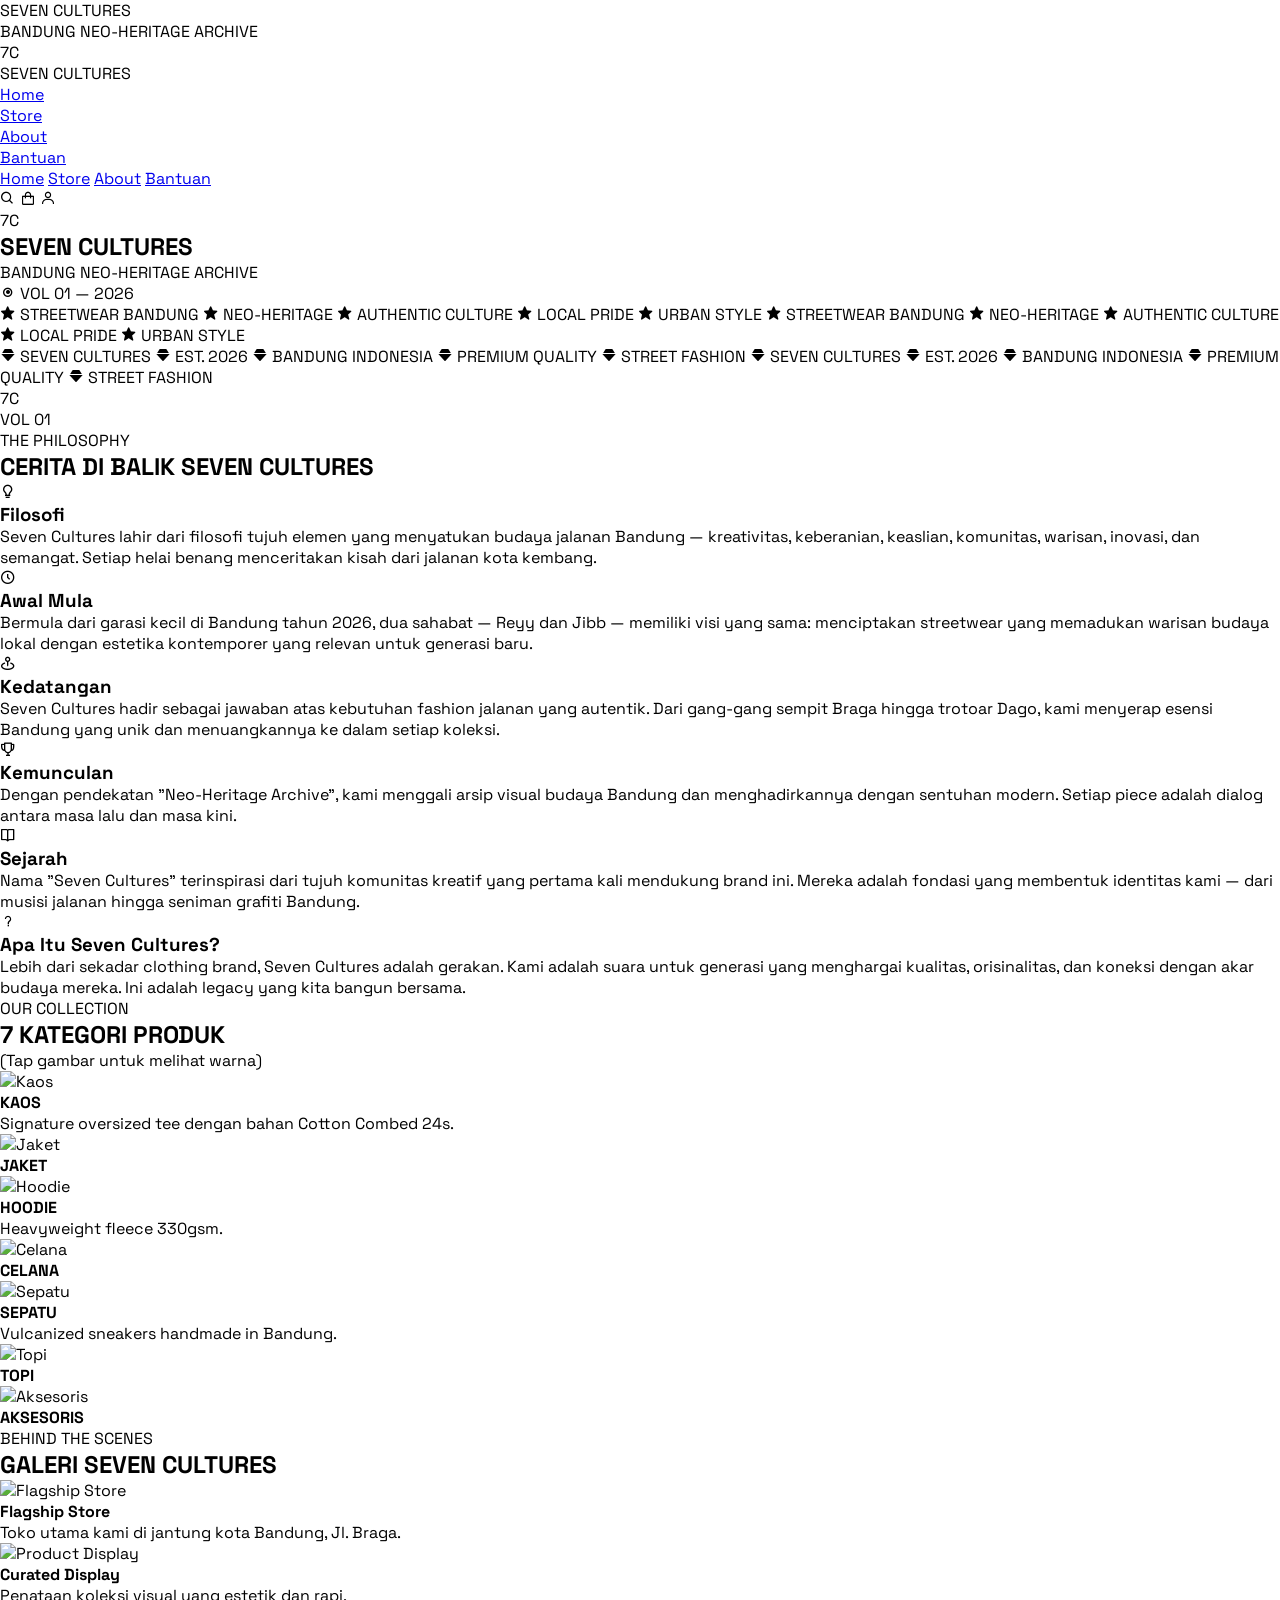
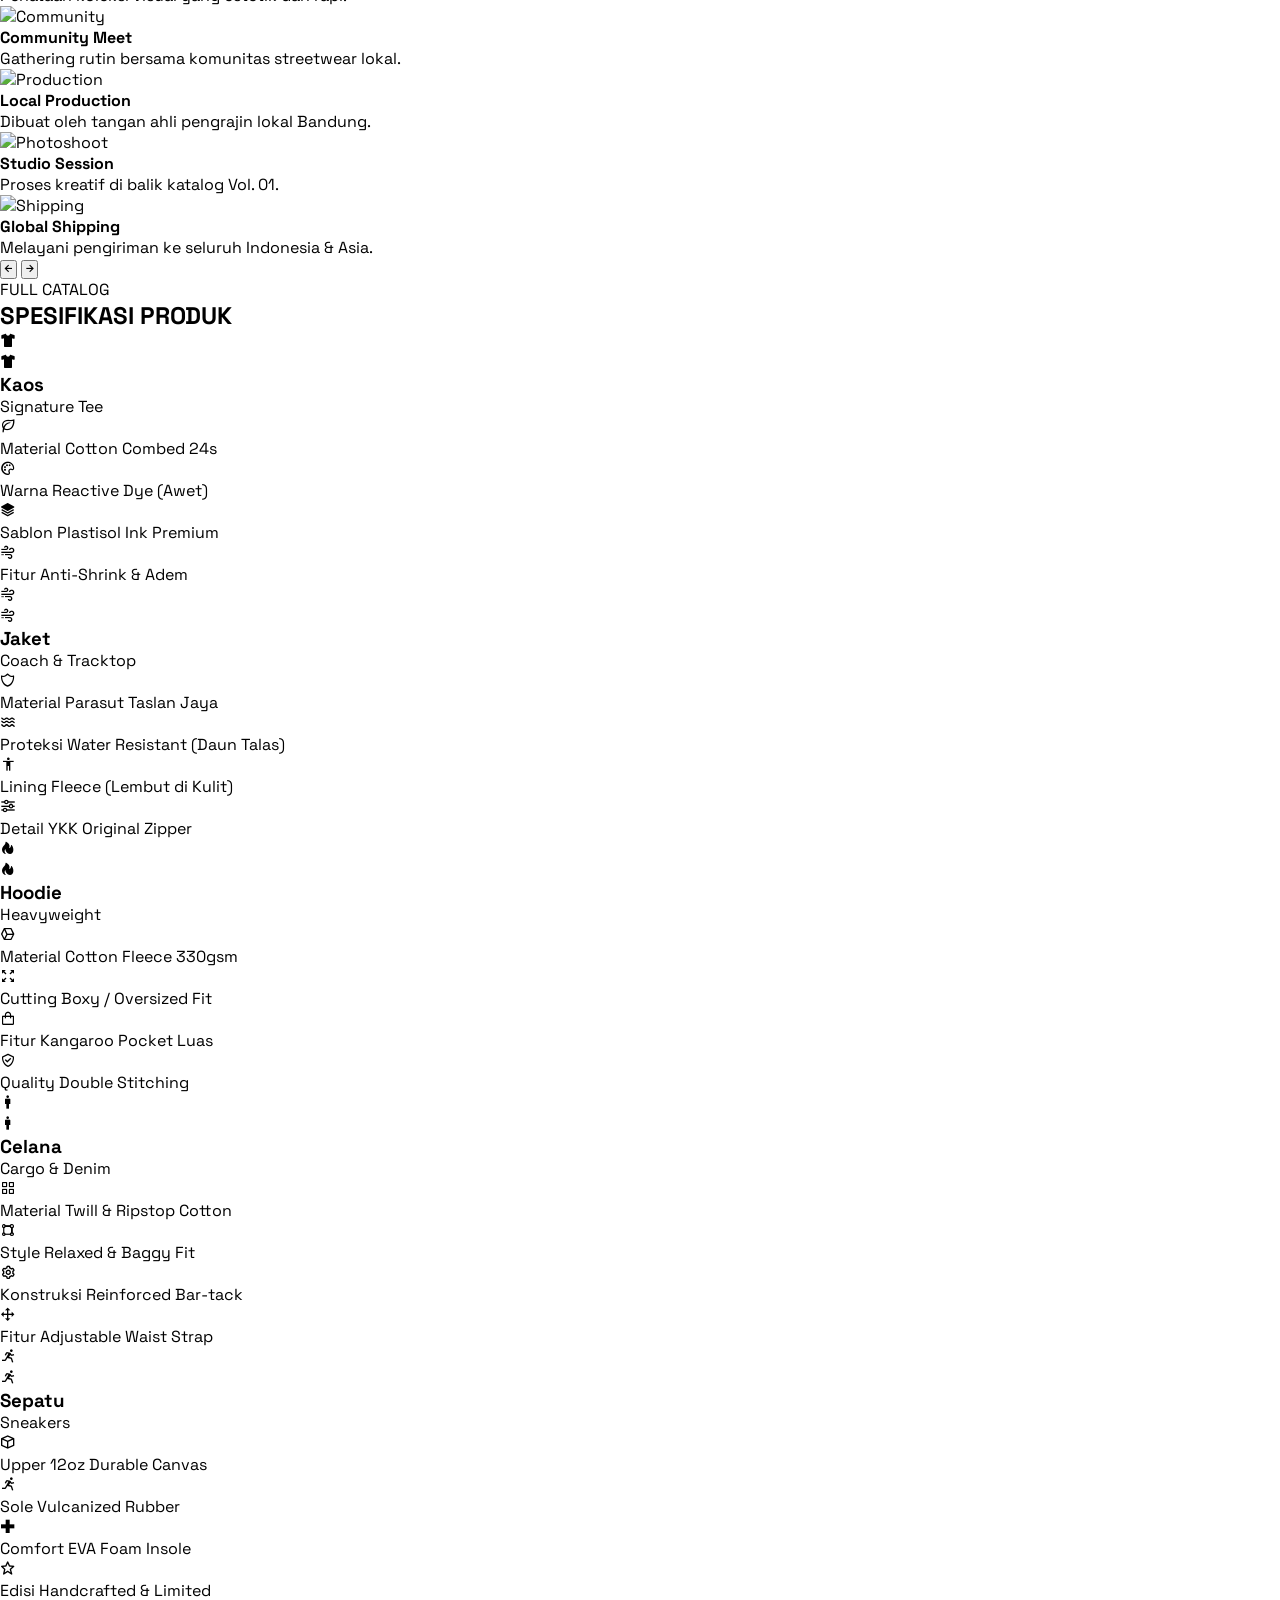
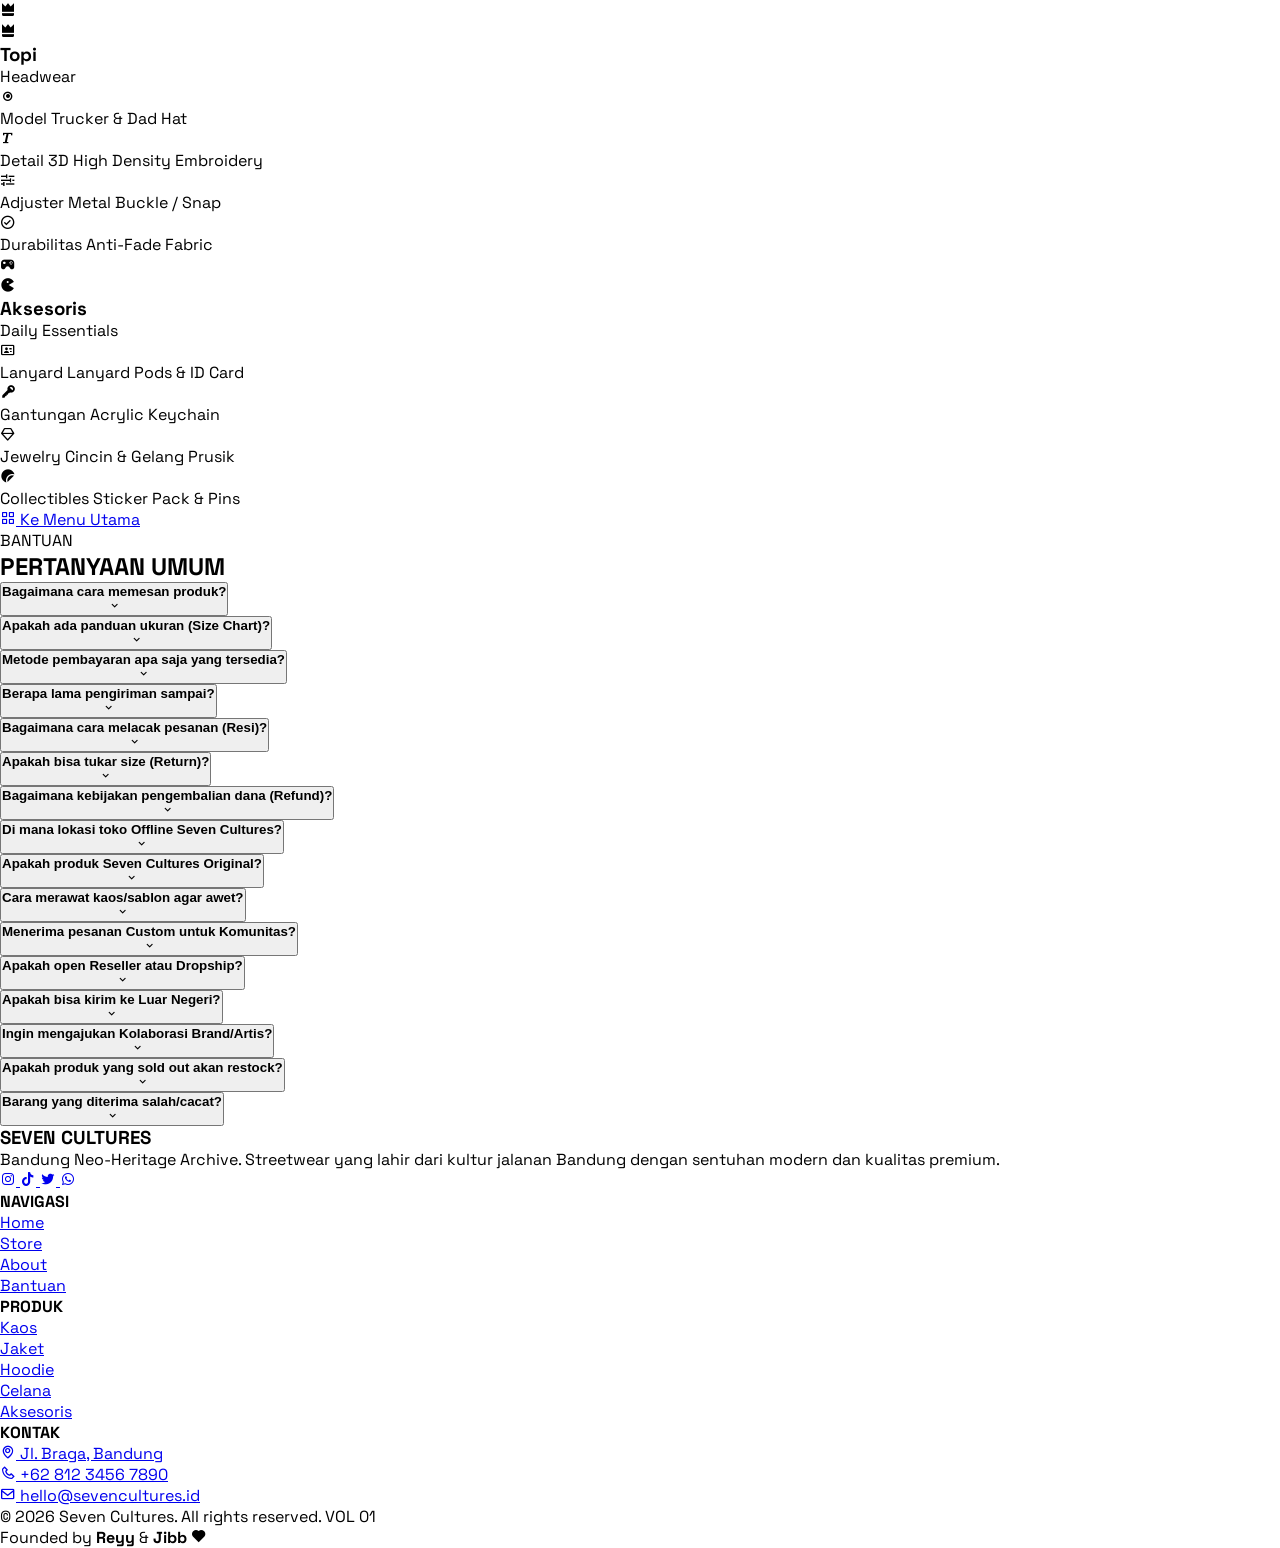
==== commit 3dadf274: "modified:   ../index.html" ====
--- a/index.html
+++ b/index.html
@@ -826,6 +826,23 @@
         </div>
     </section>
 
+<div class="w-full flex justify-center items-center py-8 md:py-12 reveal">
+    
+    <a href="https://swagverse.my.id/pages/home.html" 
+       class="group relative inline-flex items-center gap-3 px-8 py-3 md:px-12 md:py-4 border border-white/20 bg-transparent text-white transition-all duration-500 hover:bg-white hover:text-black hover:border-white hover:shadow-[0_0_20px_rgba(255,255,255,0.3)]">
+        
+        <i class='bx bx-grid-alt text-xl md:text-2xl group-hover:rotate-180 transition-transform duration-500'></i>
+        
+        <span class="text-[10px] md:text-xs font-sans font-medium tracking-[0.3em] uppercase">
+            Ke Menu Utama
+        </span>
+        
+    </a>
+
+</div>
+
+
+
     <!-- FAQ Section -->
     <section class="py-16 md:py-32 px-4 md:px-8 bg-gradient-to-b from-sc-black to-sc-dark" id="help">
         <div class="text-center mb-12 md:mb-16 reveal">
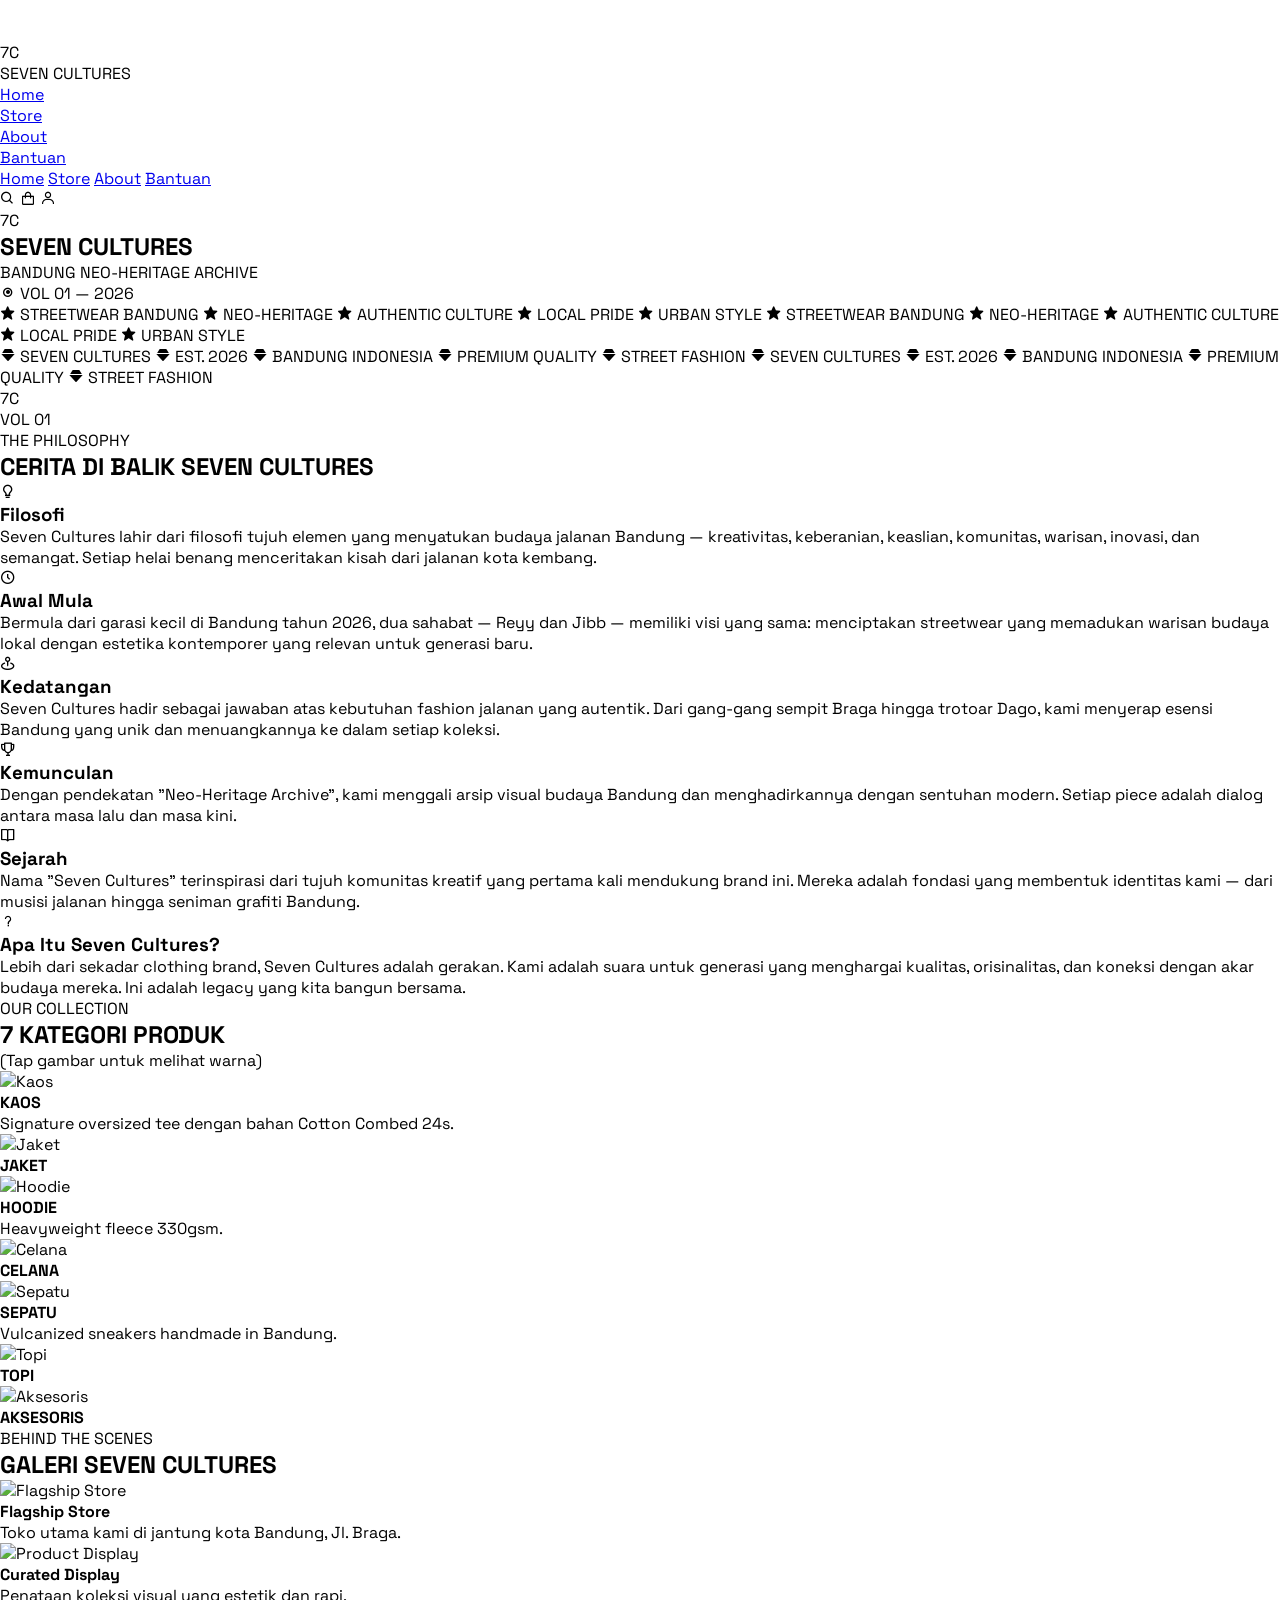
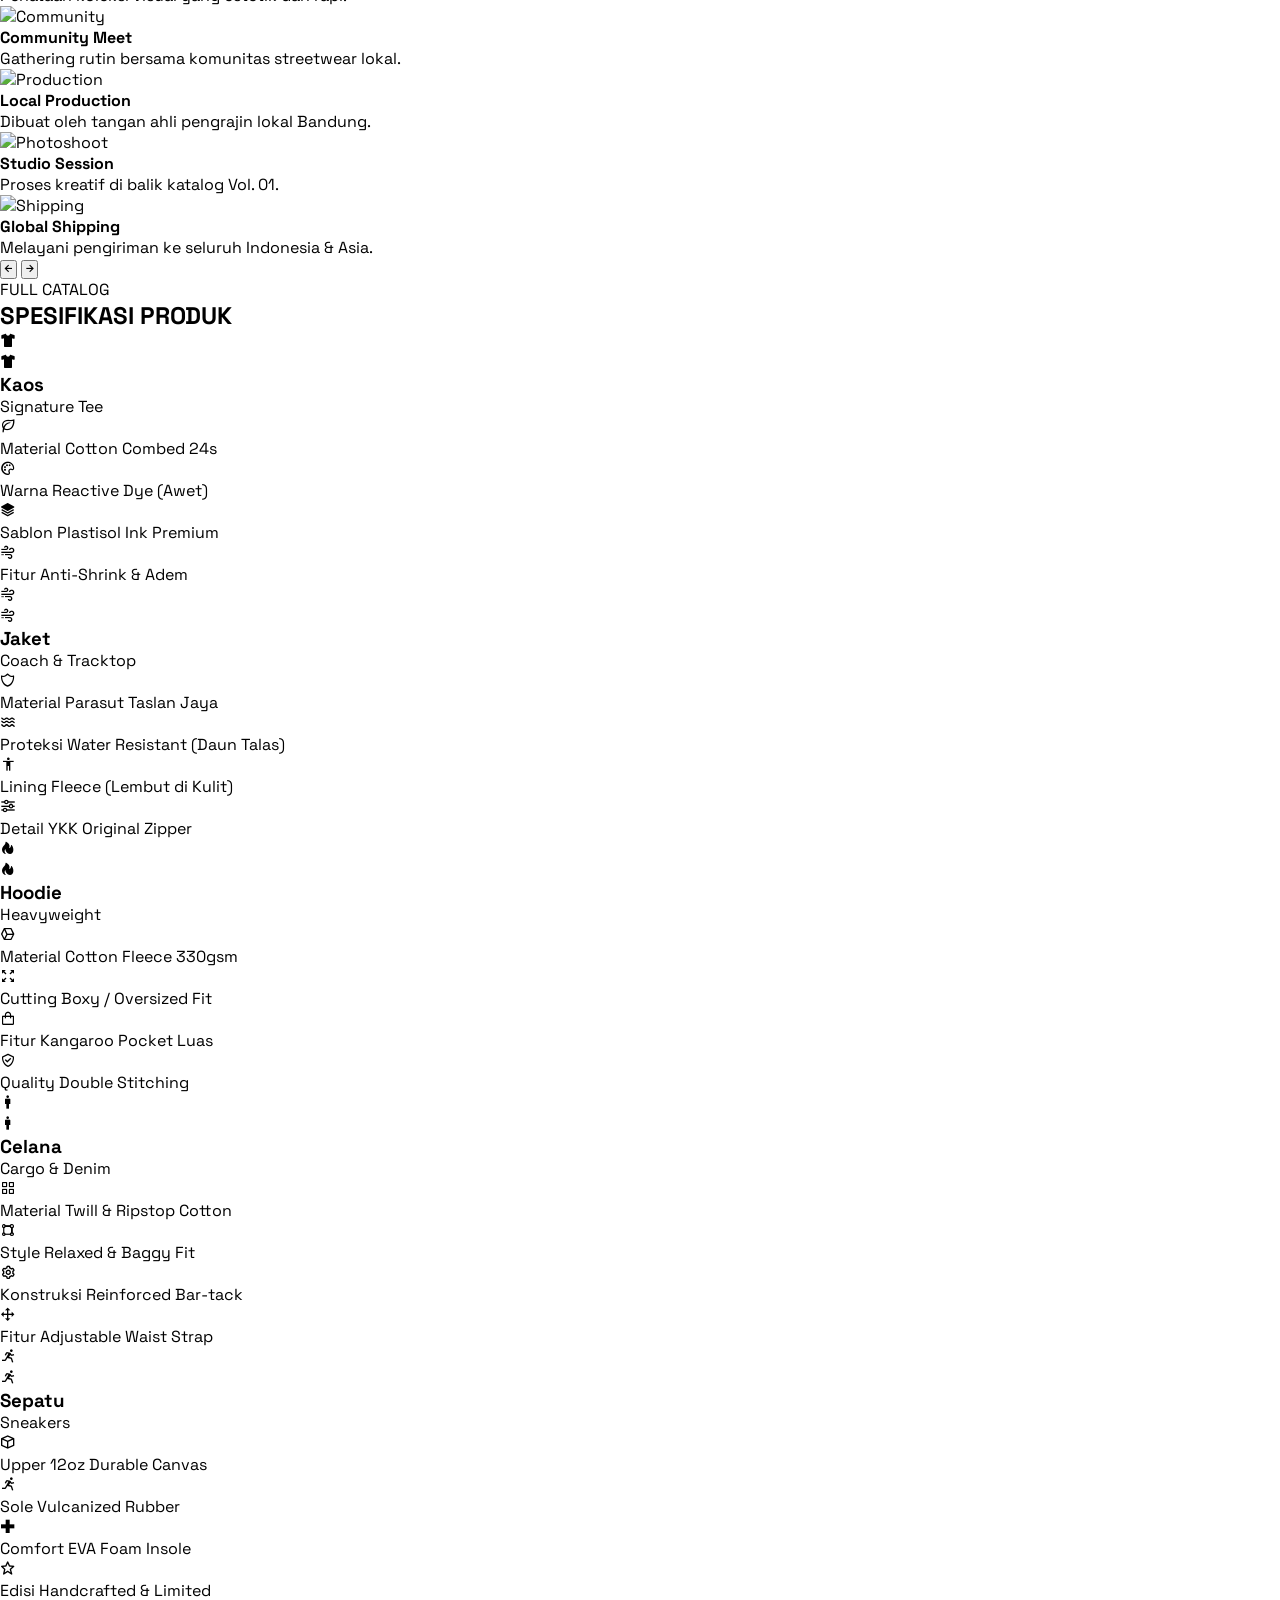
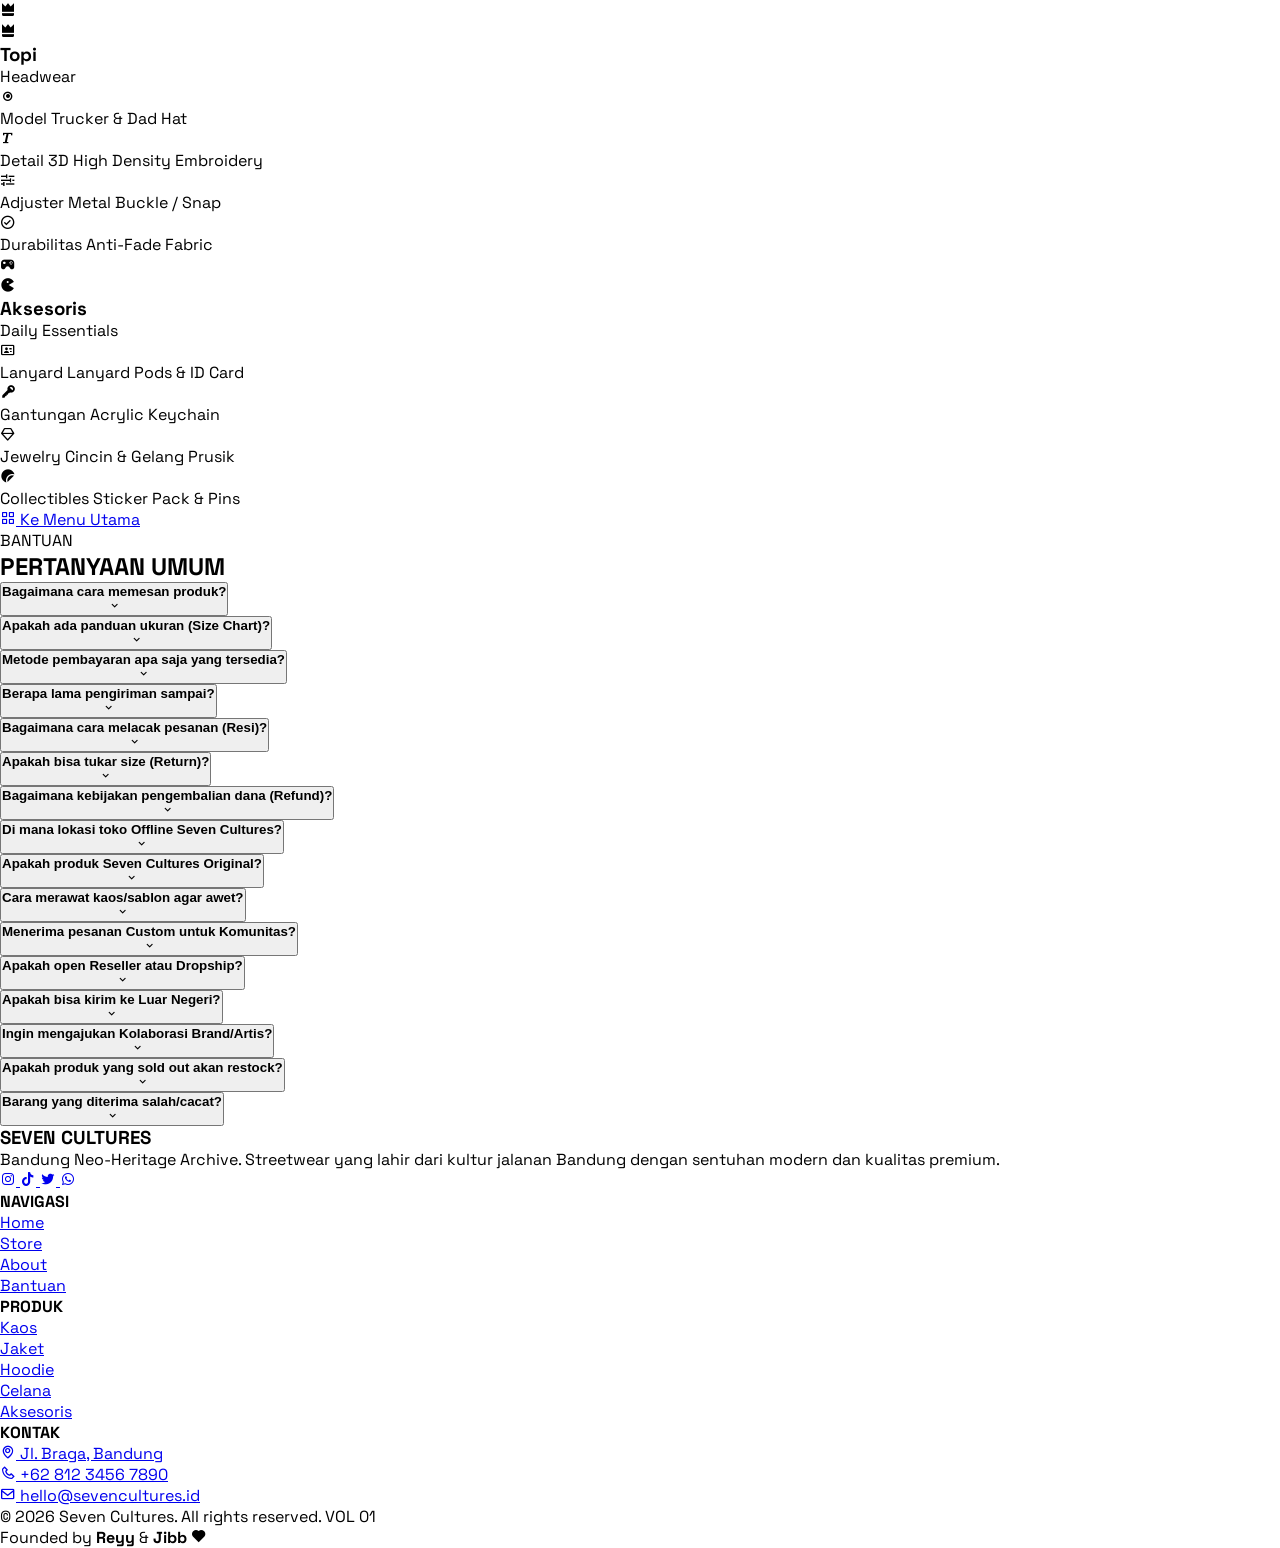
==== commit 3e265b49: "add img" ====
--- a/index.html
+++ b/index.html
@@ -5,6 +5,7 @@
     <meta name="viewport" content="width=device-width, initial-scale=1.0">
     <title>Seven Cultures | Bandung Neo-Heritage Archive</title>
     <script src="https://cdn.tailwindcss.com"></script>
+    <link rel="stylesheet" href="./assets/css/index.css">
     <link href='https://unpkg.com/boxicons@2.1.4/css/boxicons.min.css' rel='stylesheet'>
     <link rel="preconnect" href="https://fonts.googleapis.com">
     <link rel="preconnect" href="https://fonts.gstatic.com" crossorigin>
@@ -44,135 +45,6 @@
             }
         }
     </script>
-    <style>
-        *, *::before, *::after {
-            margin: 0;
-            padding: 0;
-            box-sizing: border-box;
-            scroll-behavior: smooth;
-            
-            -webkit-user-select: none; /* Chrome/Safari/Opera */
-            -moz-user-select: none;    /* Firefox */
-            -ms-user-select: none;     /* IE/Edge */
-            user-select: none;         /* Standar */
-            
-            -webkit-touch-callout: none; /* Matikan menu pop-up (Copy/Paste) saat tekan lama di HP */
-            -webkit-tap-highlight-color: transparent; /* Matikan warna biru saat tombol/link ditekan di Android */
-        }
-        
-        /* Pengecualian: Biarkan input dan textarea tetap bisa diketik */
-        input, textarea {
-            -webkit-user-select: text !important;
-            -moz-user-select: text !important;
-            -ms-user-select: text !important;
-            user-select: text !important;
-        }
-
-        /* Mencegah seleksi teks */
-        .no-select {
-            -webkit-user-select: none; /* Safari */
-            -ms-user-select: none; /* IE 10 and IE 11 */
-            user-select: none; /* Standard syntax */
-        }
-
-        body {
-            font-family: 'Space Grotesk', sans-serif;
-        }
-
-        /* Loader Animation */
-        @keyframes loaderPulse {
-            0%, 100% { opacity: 0.3; }
-            50% { opacity: 1; }
-        }
-        .loader-pulse {
-            animation: loaderPulse 1.5s ease-in-out infinite;
-        }
-
-        /* Strip Animations */
-        @keyframes stripMove {
-            from { transform: translateX(0); }
-            to { transform: translateX(-50%); }
-        }
-        @keyframes stripMoveReverse {
-            from { transform: translateX(-50%); }
-            to { transform: translateX(0); }
-        }
-        .animate-strip { animation: stripMove 30s linear infinite; }
-        .animate-strip-reverse { animation: stripMoveReverse 30s linear infinite; }
-
-        /* Fade In Up Animation */
-        @keyframes fadeInUp {
-            from { opacity: 0; transform: translateY(40px); }
-            to { opacity: 1; transform: translateY(0); }
-        }
-        .animate-fade-in-up {
-            animation: fadeInUp 1s ease forwards;
-            opacity: 0;
-        }
-        .delay-500 { animation-delay: 0.5s; }
-        .delay-700 { animation-delay: 0.7s; }
-        .delay-900 { animation-delay: 0.9s; }
-
-        /* Hide Scrollbar for Chrome, Safari and Opera */
-        .hide-scrollbar::-webkit-scrollbar {
-            display: none;
-        }
-        
-        /* Hide Scrollbar for IE, Edge and Firefox */
-        .hide-scrollbar {
-            -ms-overflow-style: none;  /* IE and Edge */
-            scrollbar-width: none;  /* Firefox */
-        }
-
-        /* Reveal Animation */
-        .reveal {
-            opacity: 0;
-            transform: translateY(50px);
-            transition: all 0.8s ease;
-        }
-        .reveal.active {
-            opacity: 1;
-            transform: translateY(0);
-        }
-
-        /* FAQ Answer Animation */
-        .faq-answer {
-            max-height: 0;
-            overflow: hidden;
-            transition: max-height 0.4s ease;
-        }
-        .faq-item.active .faq-answer {
-            max-height: 300px;
-        }
-        .faq-item.active .faq-icon {
-            transform: rotate(180deg);
-        }
-
-        /* Brand Hidden */
-        .brand-hidden {
-            transform: translateY(100%);
-            transition: transform 0.4s ease;
-        }
-        .brand-item:hover .brand-hidden {
-            transform: translateY(0);
-        }
-
-        /* Philosophy Card Shine Effect */
-        .philosophy-card::before {
-            content: '';
-            position: absolute;
-            top: 0;
-            left: 0;
-            width: 100%;
-            height: 3px;
-            background: linear-gradient(90deg, transparent, #f5f5f5, transparent);
-            transform: translateX(-100%);
-            transition: transform 0.5s ease;
-        }
-        .philosophy-card:hover::before {
-            transform: translateX(100%);
-        }
-    </style>
 </head>
 <body class="bg-sc-black text-sc-white overflow-x-hidden font-space">
     <!-- Loader -->
@@ -1113,177 +985,8 @@
         </div>
     </footer>
 
-     <script>
-        // 1. Loader
-        window.addEventListener('load', () => {
-            const loader = document.getElementById('loader');
-            if (loader) {
-                setTimeout(() => {
-                    loader.style.opacity = '0';
-                    loader.style.visibility = 'hidden';
-                }, 2000);
-            }
-        });
-    
-        // 2. Navbar Scroll Effect
-        window.addEventListener('scroll', () => {
-            const navbar = document.getElementById('navbar');
-            if (navbar) {
-                if (window.scrollY > 100) {
-                    navbar.classList.add('bg-sc-black/98', 'backdrop-blur-xl', 'py-3', 'md:py-4', 'border-b', 'border-white/5');
-                    navbar.classList.remove('py-4', 'md:py-6');
-                } else {
-                    navbar.classList.remove('bg-sc-black/98', 'backdrop-blur-xl', 'py-3', 'md:py-4', 'border-b', 'border-white/5');
-                    navbar.classList.add('py-4', 'md:py-6');
-                }
-            }
-        });
-    
-        // 3. Mobile Menu
-        const menuToggle = document.getElementById('menuToggle');
-        const mobileMenu = document.getElementById('mobileMenu');
-    
-        if (menuToggle && mobileMenu) {
-            menuToggle.addEventListener('click', () => {
-                mobileMenu.classList.toggle('translate-x-full');
-                mobileMenu.classList.toggle('translate-x-0');
-            });
-        }
-    
-        function closeMobileMenu() {
-            const mobileMenu = document.getElementById('mobileMenu');
-            if (mobileMenu) {
-                mobileMenu.classList.add('translate-x-full');
-                mobileMenu.classList.remove('translate-x-0');
-            }
-        }
-    
-        // 4. FAQ Accordion & Photo Slider Logic (DOMContentLoaded)
-        document.addEventListener('DOMContentLoaded', () => {
-            
-            // --- FAQ Logic ---
-            const faqItems = document.querySelectorAll('.faq-item');
-            faqItems.forEach(item => {
-                const question = item.querySelector('.faq-question');
-                const answer = item.querySelector('.faq-answer');
-                const icon = item.querySelector('.faq-icon');
-                const title = item.querySelector('h4');
-    
-                if (question && answer) {
-                    question.addEventListener('click', () => {
-                        const isOpen = answer.style.maxHeight;
-    
-                        // Tutup item lain
-                        faqItems.forEach(otherItem => {
-                            const otherAnswer = otherItem.querySelector('.faq-answer');
-                            const otherIcon = otherItem.querySelector('.faq-icon');
-                            const otherTitle = otherItem.querySelector('h4');
-    
-                            if(otherAnswer) otherAnswer.style.maxHeight = null;
-                            if(otherIcon) otherIcon.style.transform = 'rotate(0deg)';
-                            if(otherTitle) {
-                                otherTitle.classList.remove('text-sc-white');
-                                otherTitle.classList.add('text-sc-gray');
-                            }
-                        });
-    
-                        // Toggle item aktif
-                        if (isOpen) {
-                            answer.style.maxHeight = null;
-                            if(icon) icon.style.transform = 'rotate(0deg)';
-                            if(title) {
-                                title.classList.remove('text-sc-white');
-                                title.classList.add('text-sc-gray');
-                            }
-                        } else {
-                            answer.style.maxHeight = answer.scrollHeight + "px";
-                            if(icon) icon.style.transform = 'rotate(180deg)';
-                            if(title) {
-                                title.classList.remove('text-sc-gray');
-                                title.classList.add('text-sc-white');
-                            }
-                        }
-                    });
-                }
-            });
-    
-            // --- Photo Slider Logic (BARU DITAMBAHKAN) ---
-            const slider = document.getElementById('photoSlider');
-            const leftBtn = document.getElementById('slideLeftBtn');
-            const rightBtn = document.getElementById('slideRightBtn');
-    
-            if (slider && leftBtn && rightBtn) {
-                // Jarak scroll: Lebar Card (400px) + Gap (24px) = ~424px
-                // Kita pakai deteksi layar biar smooth di HP juga
-                const scrollAmount = window.innerWidth < 768 ? 300 : 424;
-    
-                leftBtn.addEventListener('click', () => {
-                    slider.scrollBy({ left: -scrollAmount, behavior: 'smooth' });
-                });
-    
-                rightBtn.addEventListener('click', () => {
-                    slider.scrollBy({ left: scrollAmount, behavior: 'smooth' });
-                });
-            }
-        });
-    
-    
-        // 5. Scroll Reveal Animation
-        const reveals = document.querySelectorAll('.reveal');
-        const revealOnScroll = () => {
-            reveals.forEach(el => {
-                const windowHeight = window.innerHeight;
-                const elementTop = el.getBoundingClientRect().top;
-                const revealPoint = 150;
-                if (elementTop < windowHeight - revealPoint) {
-                    el.classList.add('active');
-                }
-            });
-        };
-        window.addEventListener('scroll', revealOnScroll);
-        revealOnScroll();
-    
-        // 6. Smooth Scroll for Navigation
-        document.querySelectorAll('a[href^="#"]').forEach(anchor => {
-            anchor.addEventListener('click', function(e) {
-                e.preventDefault();
-                const target = document.querySelector(this.getAttribute('href'));
-                if (target) {
-                    target.scrollIntoView({ behavior: 'smooth', block: 'start' });
-                }
-            });
-        });
-    
-        // 7. Product Cards Horizontal Scroll (Mouse Wheel)
-        const productCardsWrapper = document.getElementById('productCardsWrapper');
-        if (productCardsWrapper) {
-            productCardsWrapper.addEventListener('wheel', (e) => {
-                if (window.innerWidth > 768) { 
-                    e.preventDefault();
-                    productCardsWrapper.scrollLeft += e.deltaY;
-                }
-            });
-        }
-    
-        // 8. Parallax
-        window.addEventListener('scroll', () => {
-            const hero = document.querySelector('#home');
-            if (hero) {
-                const scrolled = window.scrollY;
-                if (scrolled < window.innerHeight) {
-                    hero.style.transform = `translateY(${scrolled * 0.3}px)`;
-                }
-            }
-        });
-        
-        // Mencegah klik kanan (opsional)
-        document.addEventListener('contextmenu', event => event.preventDefault());
-        
-        // Mencegah drag (opsional)
-        document.addEventListener('dragstart', event => event.preventDefault());
-    
-    </script>
-
-
+
+
+<script src="./assets/js/index.js"></script>
 </body>
 </html>
--- a/assets/css/index.css
+++ b/assets/css/index.css
@@ -0,0 +1,127 @@
+        *, *::before, *::after {
+            margin: 0;
+            padding: 0;
+            box-sizing: border-box;
+            scroll-behavior: smooth;
+            
+            -webkit-user-select: none; /* Chrome/Safari/Opera */
+            -moz-user-select: none;    /* Firefox */
+            -ms-user-select: none;     /* IE/Edge */
+            user-select: none;         /* Standar */
+            
+            -webkit-touch-callout: none; /* Matikan menu pop-up (Copy/Paste) saat tekan lama di HP */
+            -webkit-tap-highlight-color: transparent; /* Matikan warna biru saat tombol/link ditekan di Android */
+        }
+        
+        /* Pengecualian: Biarkan input dan textarea tetap bisa diketik */
+        input, textarea {
+            -webkit-user-select: text !important;
+            -moz-user-select: text !important;
+            -ms-user-select: text !important;
+            user-select: text !important;
+        }
+
+        /* Mencegah seleksi teks */
+        .no-select {
+            -webkit-user-select: none; /* Safari */
+            -ms-user-select: none; /* IE 10 and IE 11 */
+            user-select: none; /* Standard syntax */
+        }
+
+        body {
+            font-family: 'Space Grotesk', sans-serif;
+        }
+
+        /* Loader Animation */
+        @keyframes loaderPulse {
+            0%, 100% { opacity: 0.3; }
+            50% { opacity: 1; }
+        }
+        .loader-pulse {
+            animation: loaderPulse 1.5s ease-in-out infinite;
+        }
+
+        /* Strip Animations */
+        @keyframes stripMove {
+            from { transform: translateX(0); }
+            to { transform: translateX(-50%); }
+        }
+        @keyframes stripMoveReverse {
+            from { transform: translateX(-50%); }
+            to { transform: translateX(0); }
+        }
+        .animate-strip { animation: stripMove 30s linear infinite; }
+        .animate-strip-reverse { animation: stripMoveReverse 30s linear infinite; }
+
+        /* Fade In Up Animation */
+        @keyframes fadeInUp {
+            from { opacity: 0; transform: translateY(40px); }
+            to { opacity: 1; transform: translateY(0); }
+        }
+        .animate-fade-in-up {
+            animation: fadeInUp 1s ease forwards;
+            opacity: 0;
+        }
+        .delay-500 { animation-delay: 0.5s; }
+        .delay-700 { animation-delay: 0.7s; }
+        .delay-900 { animation-delay: 0.9s; }
+
+        /* Hide Scrollbar for Chrome, Safari and Opera */
+        .hide-scrollbar::-webkit-scrollbar {
+            display: none;
+        }
+        
+        /* Hide Scrollbar for IE, Edge and Firefox */
+        .hide-scrollbar {
+            -ms-overflow-style: none;  /* IE and Edge */
+            scrollbar-width: none;  /* Firefox */
+        }
+
+        /* Reveal Animation */
+        .reveal {
+            opacity: 0;
+            transform: translateY(50px);
+            transition: all 0.8s ease;
+        }
+        .reveal.active {
+            opacity: 1;
+            transform: translateY(0);
+        }
+
+        /* FAQ Answer Animation */
+        .faq-answer {
+            max-height: 0;
+            overflow: hidden;
+            transition: max-height 0.4s ease;
+        }
+        .faq-item.active .faq-answer {
+            max-height: 300px;
+        }
+        .faq-item.active .faq-icon {
+            transform: rotate(180deg);
+        }
+
+        /* Brand Hidden */
+        .brand-hidden {
+            transform: translateY(100%);
+            transition: transform 0.4s ease;
+        }
+        .brand-item:hover .brand-hidden {
+            transform: translateY(0);
+        }
+
+        /* Philosophy Card Shine Effect */
+        .philosophy-card::before {
+            content: '';
+            position: absolute;
+            top: 0;
+            left: 0;
+            width: 100%;
+            height: 3px;
+            background: linear-gradient(90deg, transparent, #f5f5f5, transparent);
+            transform: translateX(-100%);
+            transition: transform 0.5s ease;
+        }
+        .philosophy-card:hover::before {
+            transform: translateX(100%);
+        }
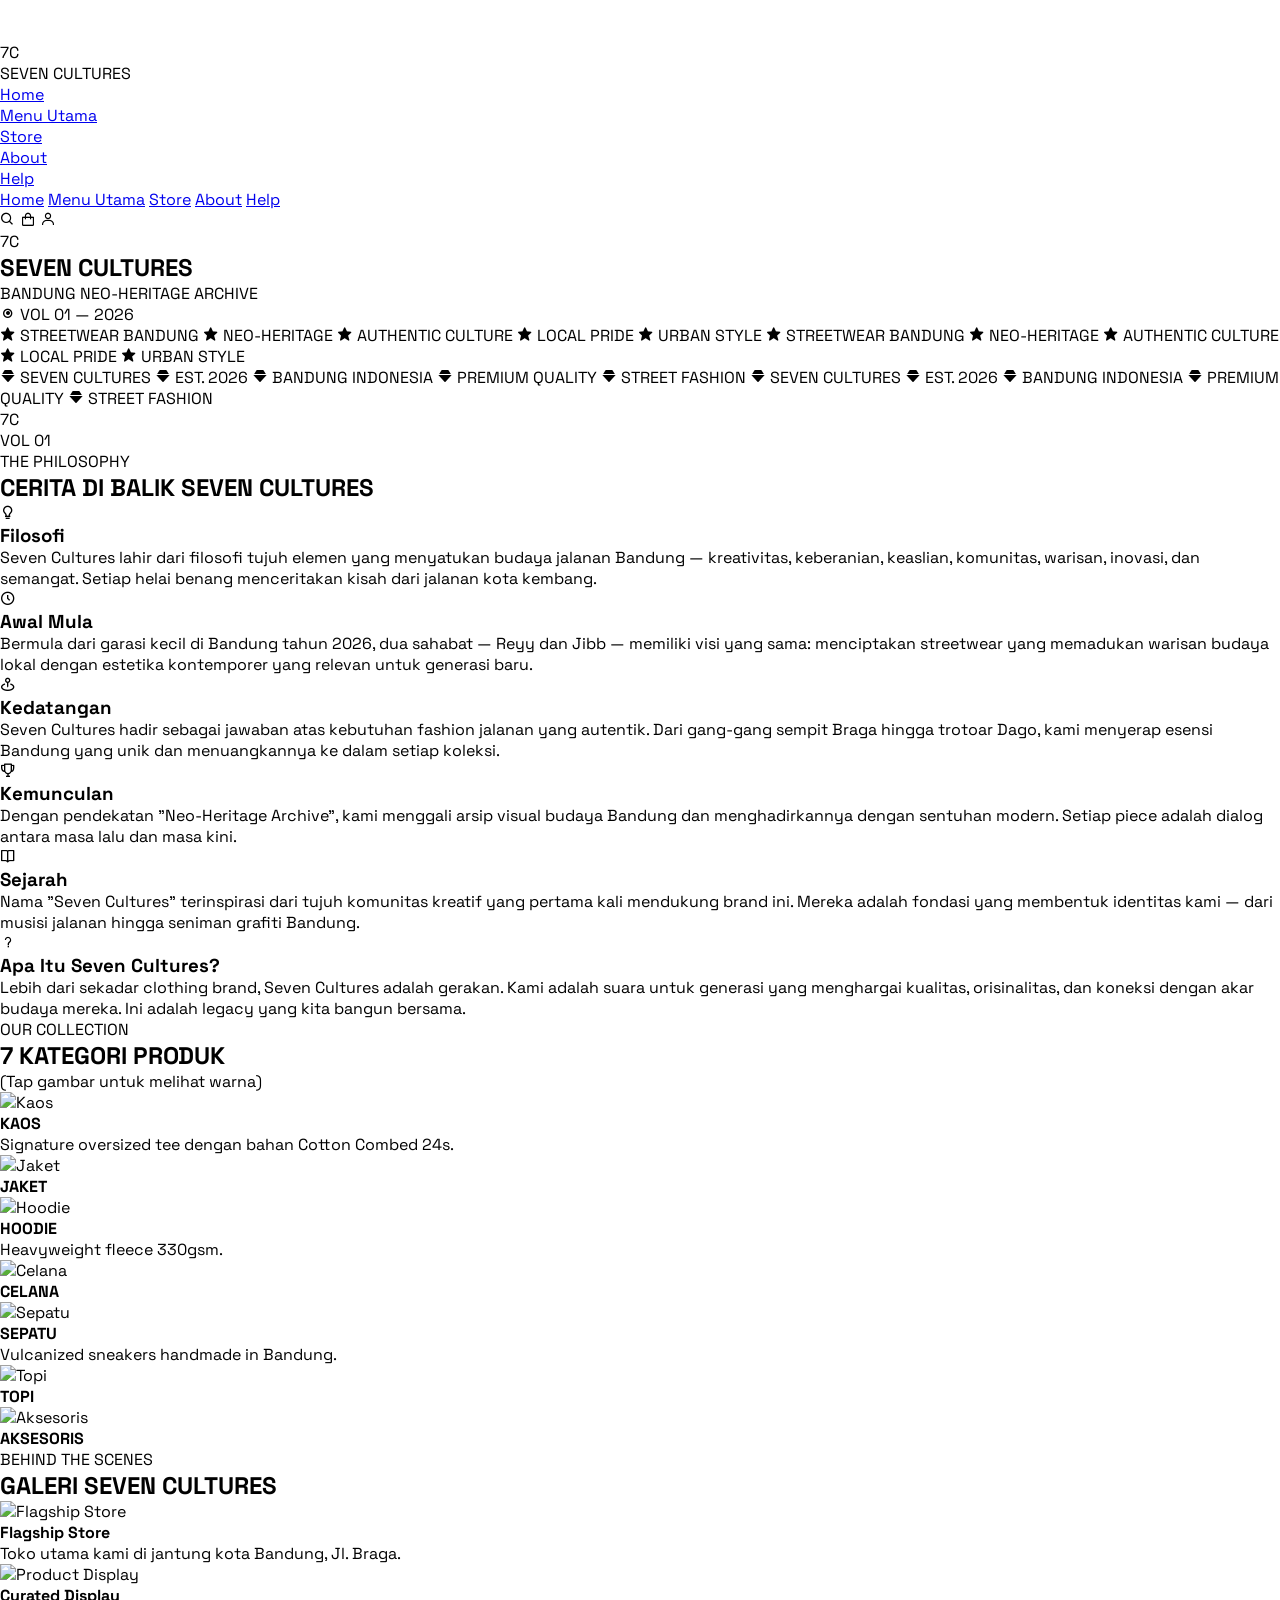
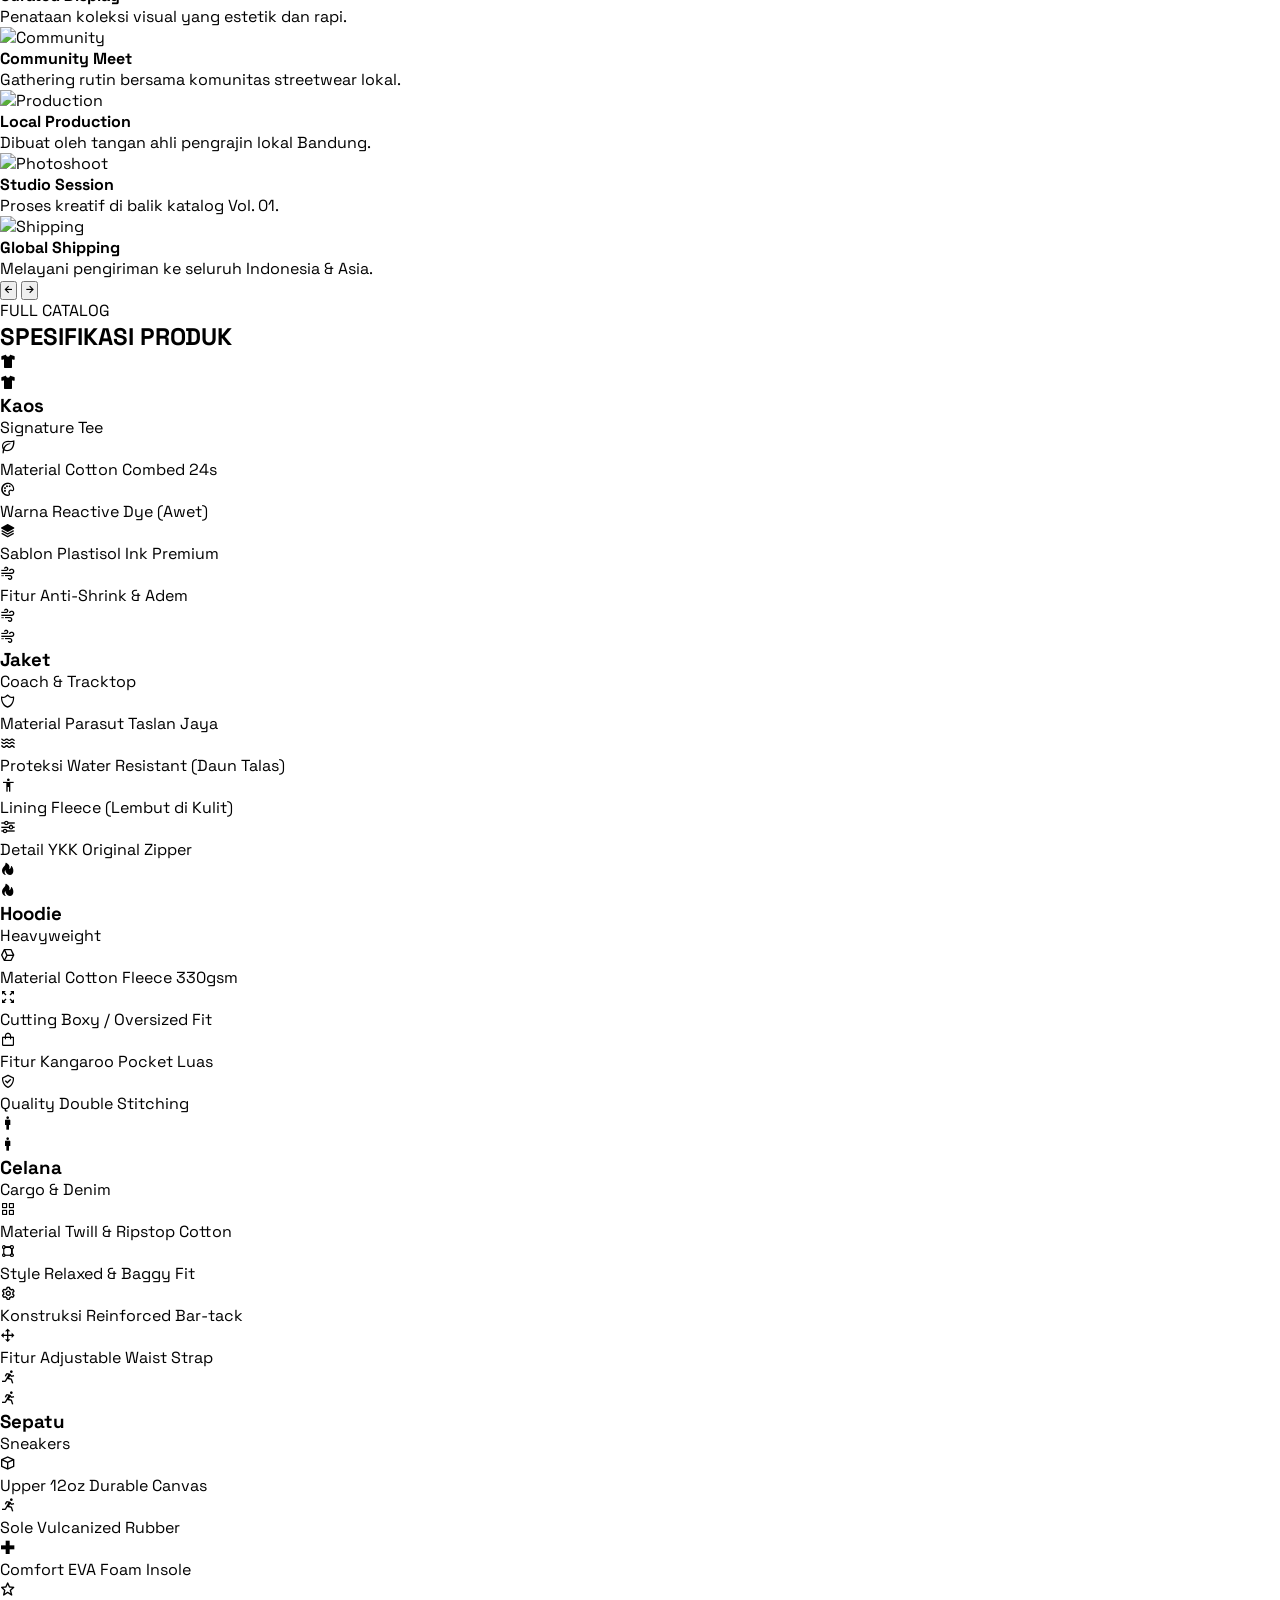
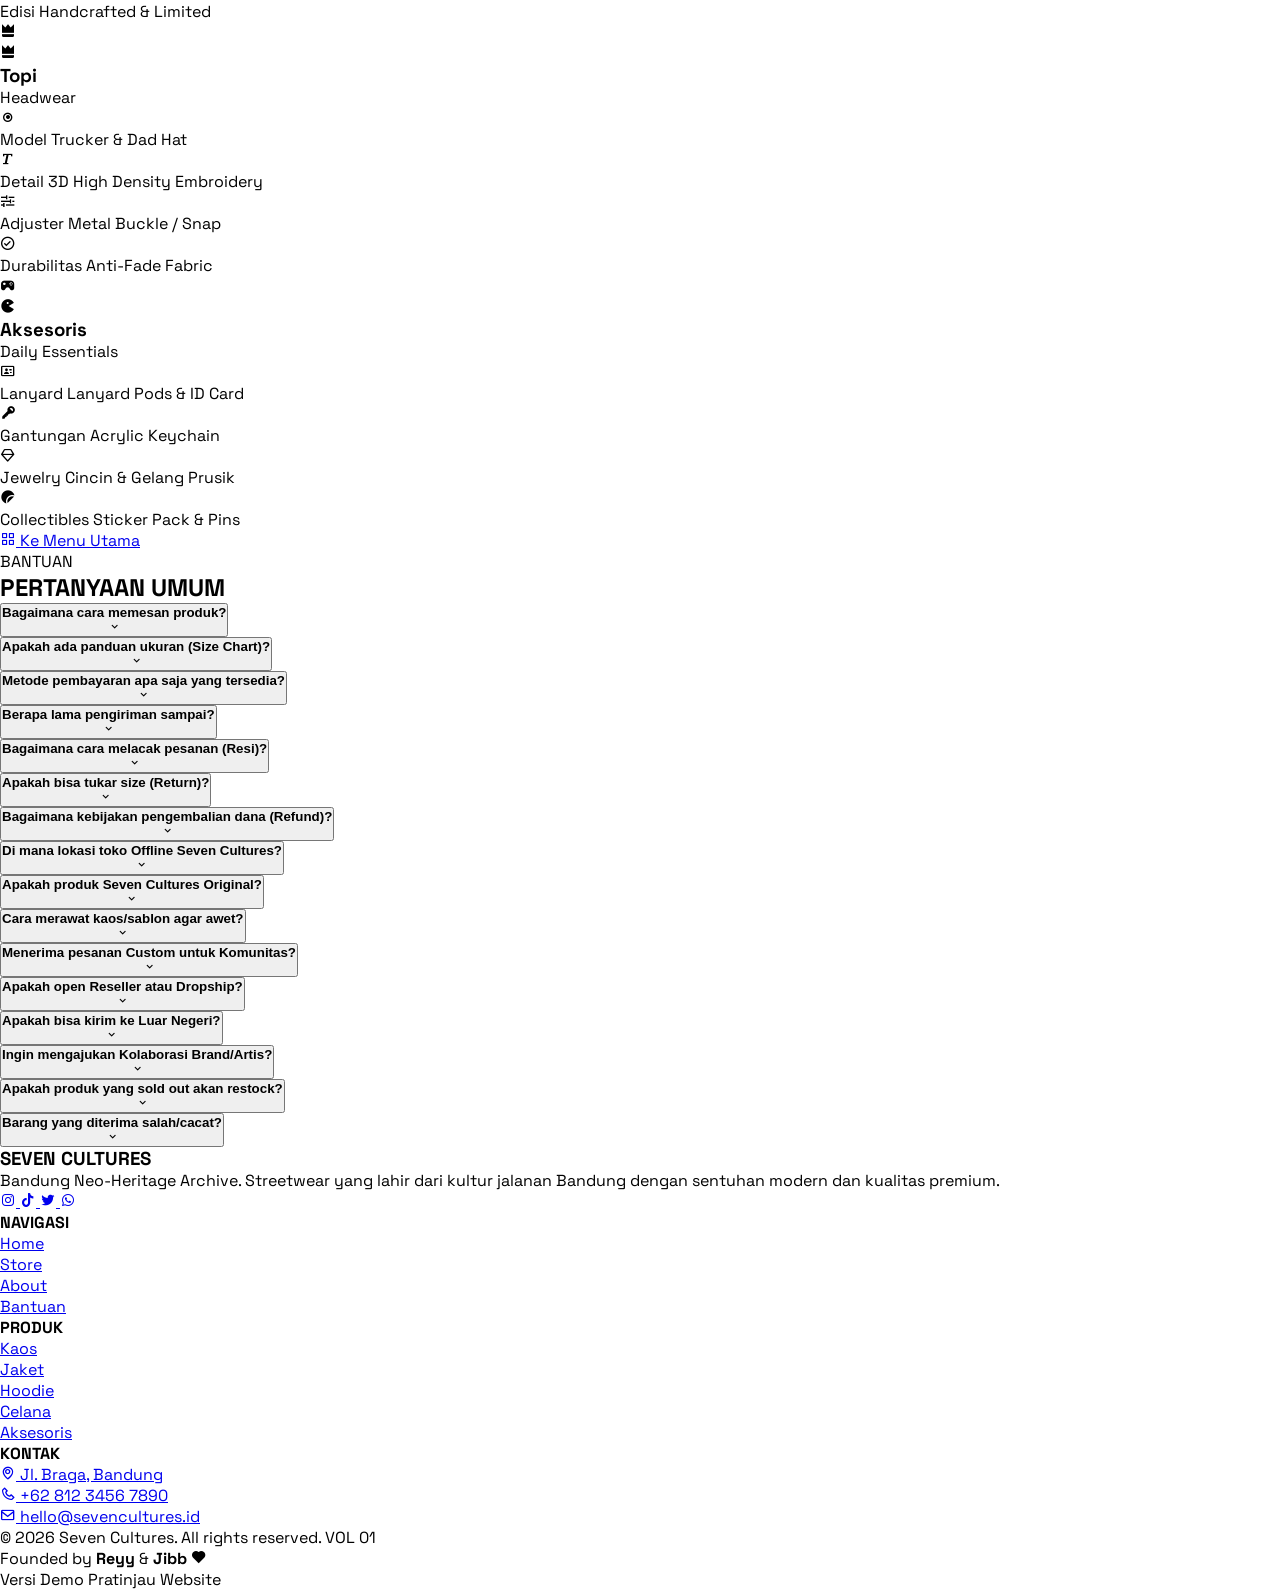
==== commit 3af00be4: "add produk.html,js,css dll" ====
--- a/index.html
+++ b/index.html
@@ -59,7 +59,7 @@
     </div>
 
 
-    <!-- Navigation -->
+  <!-- Navigation -->
     <nav class="fixed top-0 left-0 w-full px-4 md:px-12 py-4 md:py-6 flex justify-between items-center z-[1000] bg-gradient-to-b from-sc-black/95 to-transparent transition-all duration-300" id="navbar">
         <div class="flex items-center gap-3 md:gap-4">
             <div class="w-10 h-10 md:w-12 md:h-12 border-2 border-sc-white flex items-center justify-center font-playfair font-bold text-base md:text-xl">7C</div>
@@ -67,10 +67,11 @@
         </div>
         
         <ul class="hidden lg:flex gap-8 xl:gap-12 list-none">
-            <li><a href="#home" class="text-sc-white no-underline text-xs xl:text-sm tracking-[0.15rem] uppercase relative hover:text-sc-gray transition-colors after:content-[''] after:absolute after:bottom-[-5px] after:left-0 after:w-0 after:h-[1px] after:bg-sc-white after:transition-all hover:after:w-full">Home</a></li>
-            <li><a href="#store" class="text-sc-white no-underline text-xs xl:text-sm tracking-[0.15rem] uppercase relative hover:text-sc-gray transition-colors after:content-[''] after:absolute after:bottom-[-5px] after:left-0 after:w-0 after:h-[1px] after:bg-sc-white after:transition-all hover:after:w-full">Store</a></li>
-            <li><a href="#about" class="text-sc-white no-underline text-xs xl:text-sm tracking-[0.15rem] uppercase relative hover:text-sc-gray transition-colors after:content-[''] after:absolute after:bottom-[-5px] after:left-0 after:w-0 after:h-[1px] after:bg-sc-white after:transition-all hover:after:w-full">About</a></li>
-            <li><a href="#help" class="text-sc-white no-underline text-xs xl:text-sm tracking-[0.15rem] uppercase relative hover:text-sc-gray transition-colors after:content-[''] after:absolute after:bottom-[-5px] after:left-0 after:w-0 after:h-[1px] after:bg-sc-white after:transition-all hover:after:w-full">Bantuan</a></li>
+            <li><a href="./index.html" class="text-sc-white no-underline text-xs xl:text-sm tracking-[0.15rem] uppercase relative hover:text-sc-gray transition-colors after:content-[''] after:absolute after:bottom-[-5px] after:left-0 after:w-0 after:h-[1px] after:bg-sc-white after:transition-all hover:after:w-full">Home</a></li>
+            <li><a href="./pages/home.html" class="text-sc-white no-underline text-xs xl:text-sm tracking-[0.15rem] uppercase relative hover:text-sc-gray transition-colors after:content-[''] after:absolute after:bottom-[-5px] after:left-0 after:w-0 after:h-[1px] after:bg-sc-white after:transition-all hover:after:w-full">Menu Utama</a></li>
+            <li><a href="./pages/produk.html" class="text-sc-white no-underline text-xs xl:text-sm tracking-[0.15rem] uppercase relative hover:text-sc-gray transition-colors after:content-[''] after:absolute after:bottom-[-5px] after:left-0 after:w-0 after:h-[1px] after:bg-sc-white after:transition-all hover:after:w-full">Store</a></li>
+            <li><a href="./pages/about.html" class="text-sc-white no-underline text-xs xl:text-sm tracking-[0.15rem] uppercase relative hover:text-sc-gray transition-colors after:content-[''] after:absolute after:bottom-[-5px] after:left-0 after:w-0 after:h-[1px] after:bg-sc-white after:transition-all hover:after:w-full">About</a></li>
+            <li><a href="./pages/help.html" class="text-sc-white no-underline text-xs xl:text-sm tracking-[0.15rem] uppercase relative hover:text-sc-gray transition-colors after:content-[''] after:absolute after:bottom-[-5px] after:left-0 after:w-0 after:h-[1px] after:bg-sc-white after:transition-all hover:after:w-full">Help</a></li>
         </ul>
 
         <div class="flex lg:hidden flex-col gap-1.5 cursor-pointer z-[1001]" id="menuToggle">
@@ -82,17 +83,18 @@
 
     <!-- Mobile Menu -->
     <div class="fixed inset-0 bg-sc-black z-[999] flex flex-col items-center justify-center gap-8 transition-all duration-500 translate-x-full" id="mobileMenu">
-        <a href="#home" onclick="closeMobileMenu()" class="text-sc-white no-underline font-playfair text-3xl tracking-[0.3rem] hover:text-sc-gray transition-colors">Home</a>
-        <a href="#store" onclick="closeMobileMenu()" class="text-sc-white no-underline font-playfair text-3xl tracking-[0.3rem] hover:text-sc-gray transition-colors">Store</a>
-        <a href="#about" onclick="closeMobileMenu()" class="text-sc-white no-underline font-playfair text-3xl tracking-[0.3rem] hover:text-sc-gray transition-colors">About</a>
-        <a href="#help" onclick="closeMobileMenu()" class="text-sc-white no-underline font-playfair text-3xl tracking-[0.3rem] hover:text-sc-gray transition-colors">Bantuan</a>
+        <a href="./index.html" onclick="closeMobileMenu()" class="text-sc-white no-underline font-playfair text-3xl tracking-[0.3rem] hover:text-sc-gray transition-colors">Home</a>
+        <a href="./pages/home.html" onclick="closeMobileMenu()" class="text-sc-white no-underline font-playfair text-3xl tracking-[0.3rem] hover:text-sc-gray transition-colors">Menu Utama</a>
+        <a href="./pages/produk.html" onclick="closeMobileMenu()" class="text-sc-white no-underline font-playfair text-3xl tracking-[0.3rem] hover:text-sc-gray transition-colors">Store</a>
+        <a href="./pages/about.html" onclick="closeMobileMenu()" class="text-sc-white no-underline font-playfair text-3xl tracking-[0.3rem] hover:text-sc-gray transition-colors">About</a>
+        <a href="./pages/help.html" onclick="closeMobileMenu()" class="text-sc-white no-underline font-playfair text-3xl tracking-[0.3rem] hover:text-sc-gray transition-colors">Help</a>
         <div class="flex items-center gap-6 mt-8">
             <i class='bx bx-search text-2xl cursor-pointer'></i>
             <i class='bx bx-shopping-bag text-2xl cursor-pointer'></i>
             <i class='bx bx-user text-2xl cursor-pointer'></i>
         </div>
     </div>
-
+    
     <!-- Hero Section -->
     <section class="h-[100dvh] w-full flex flex-col items-center justify-center relative overflow-hidden p-4 md:p-8 bg-sc-black" id="home">
         
@@ -988,5 +990,6 @@
 
 
 <script src="./assets/js/index.js"></script>
+<script src="./assets/js/demo.js"></script>
 </body>
 </html>
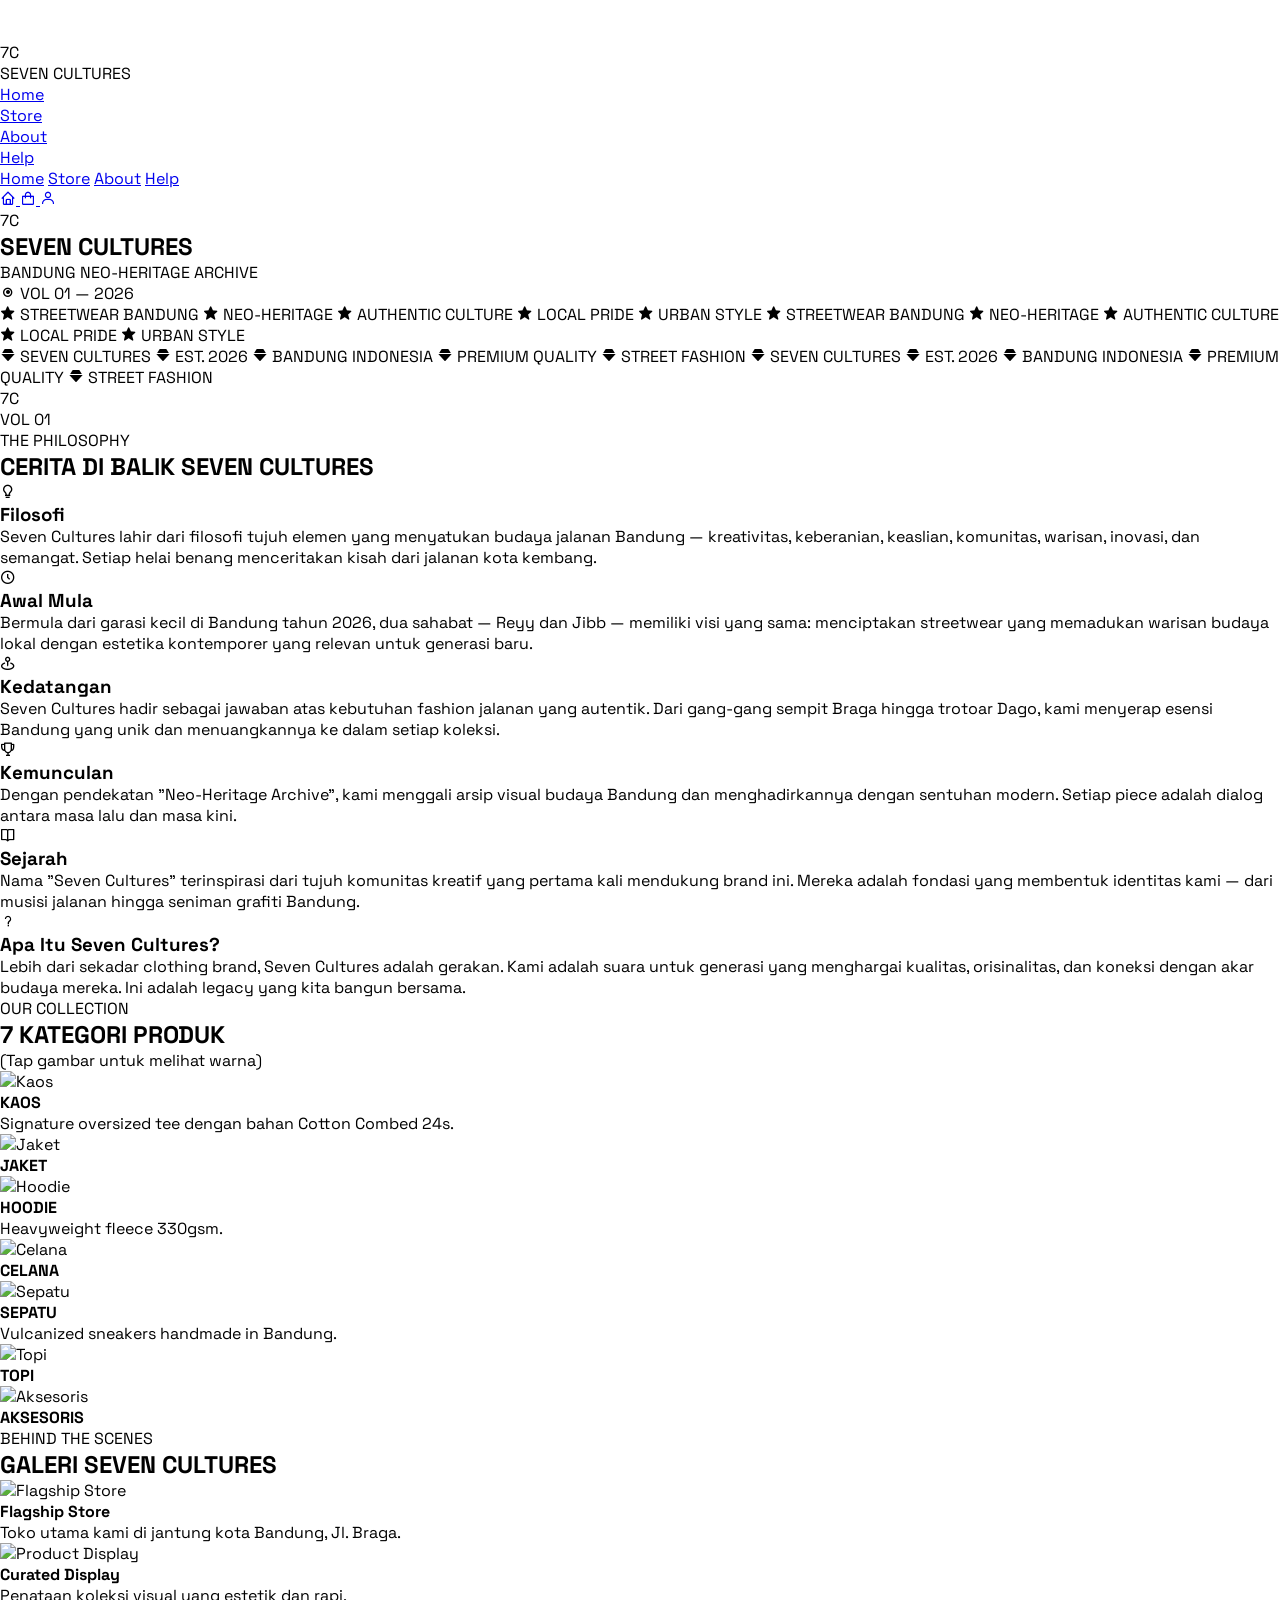
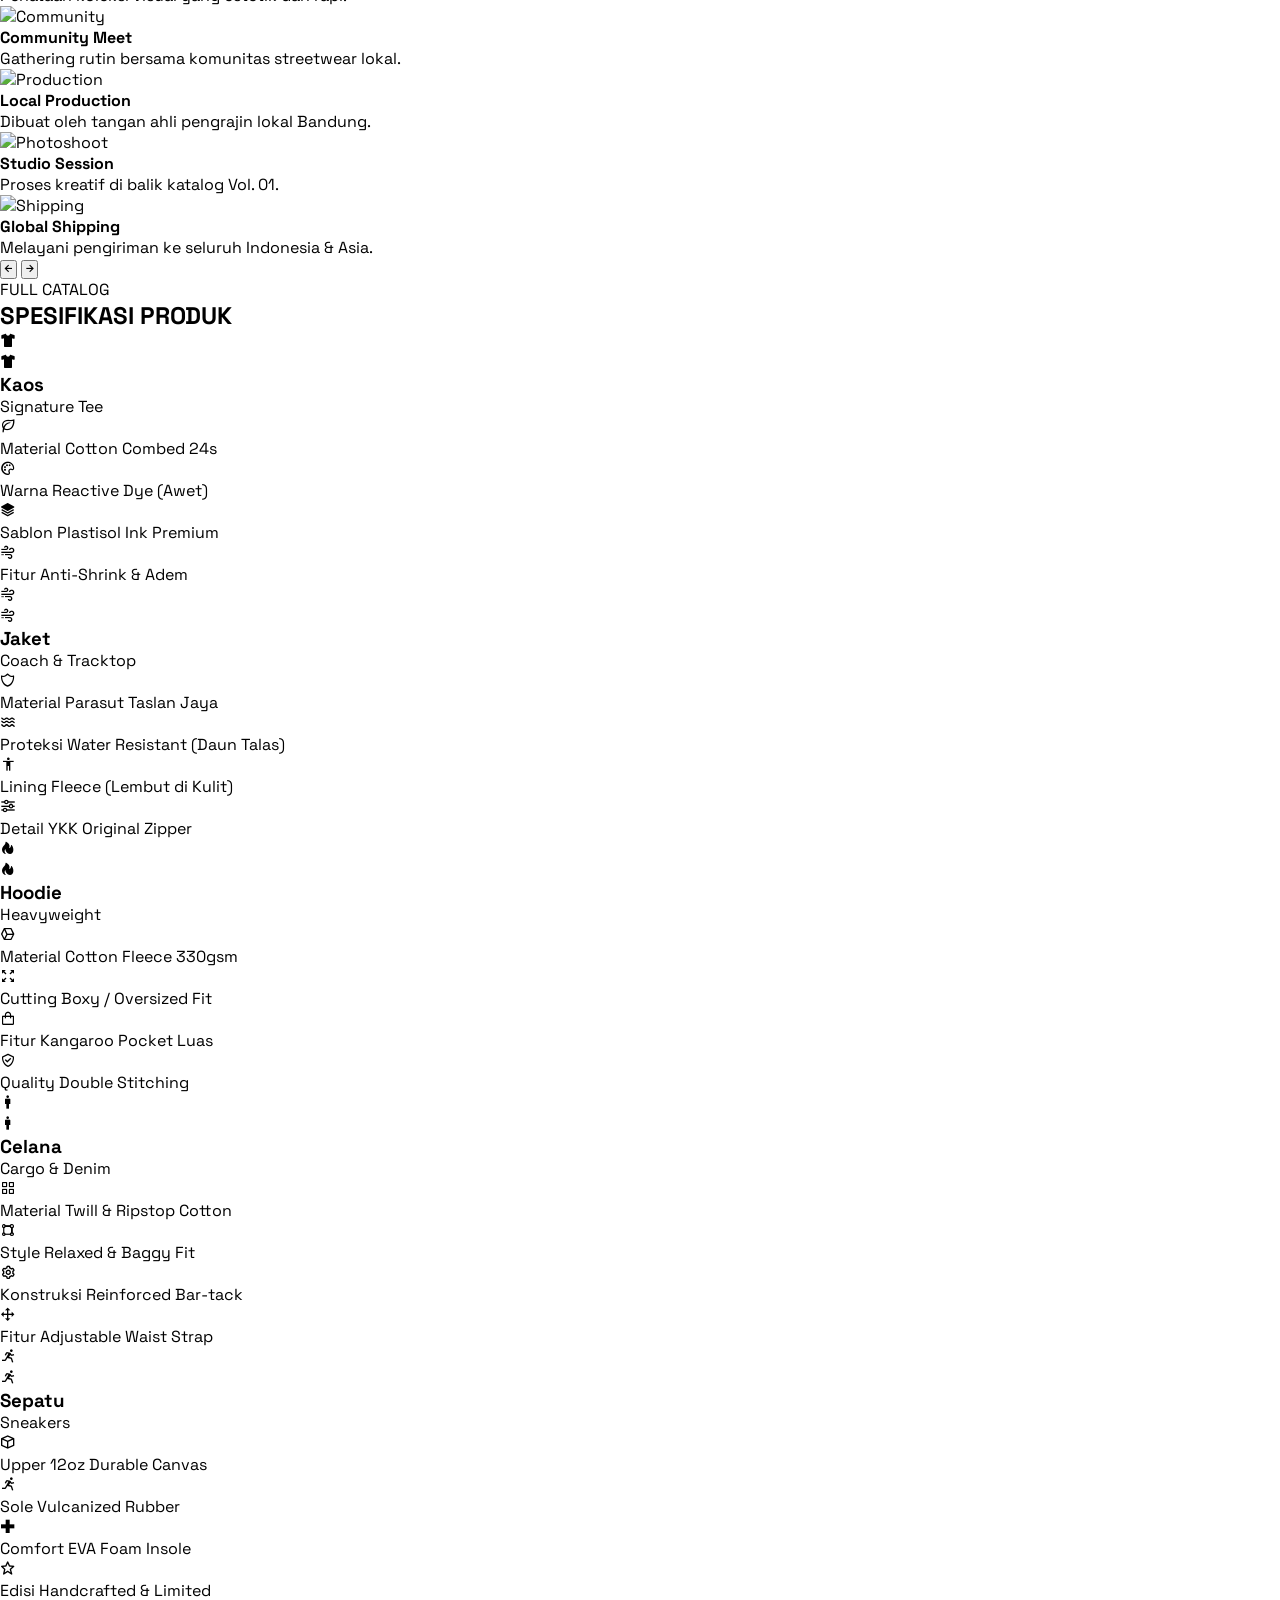
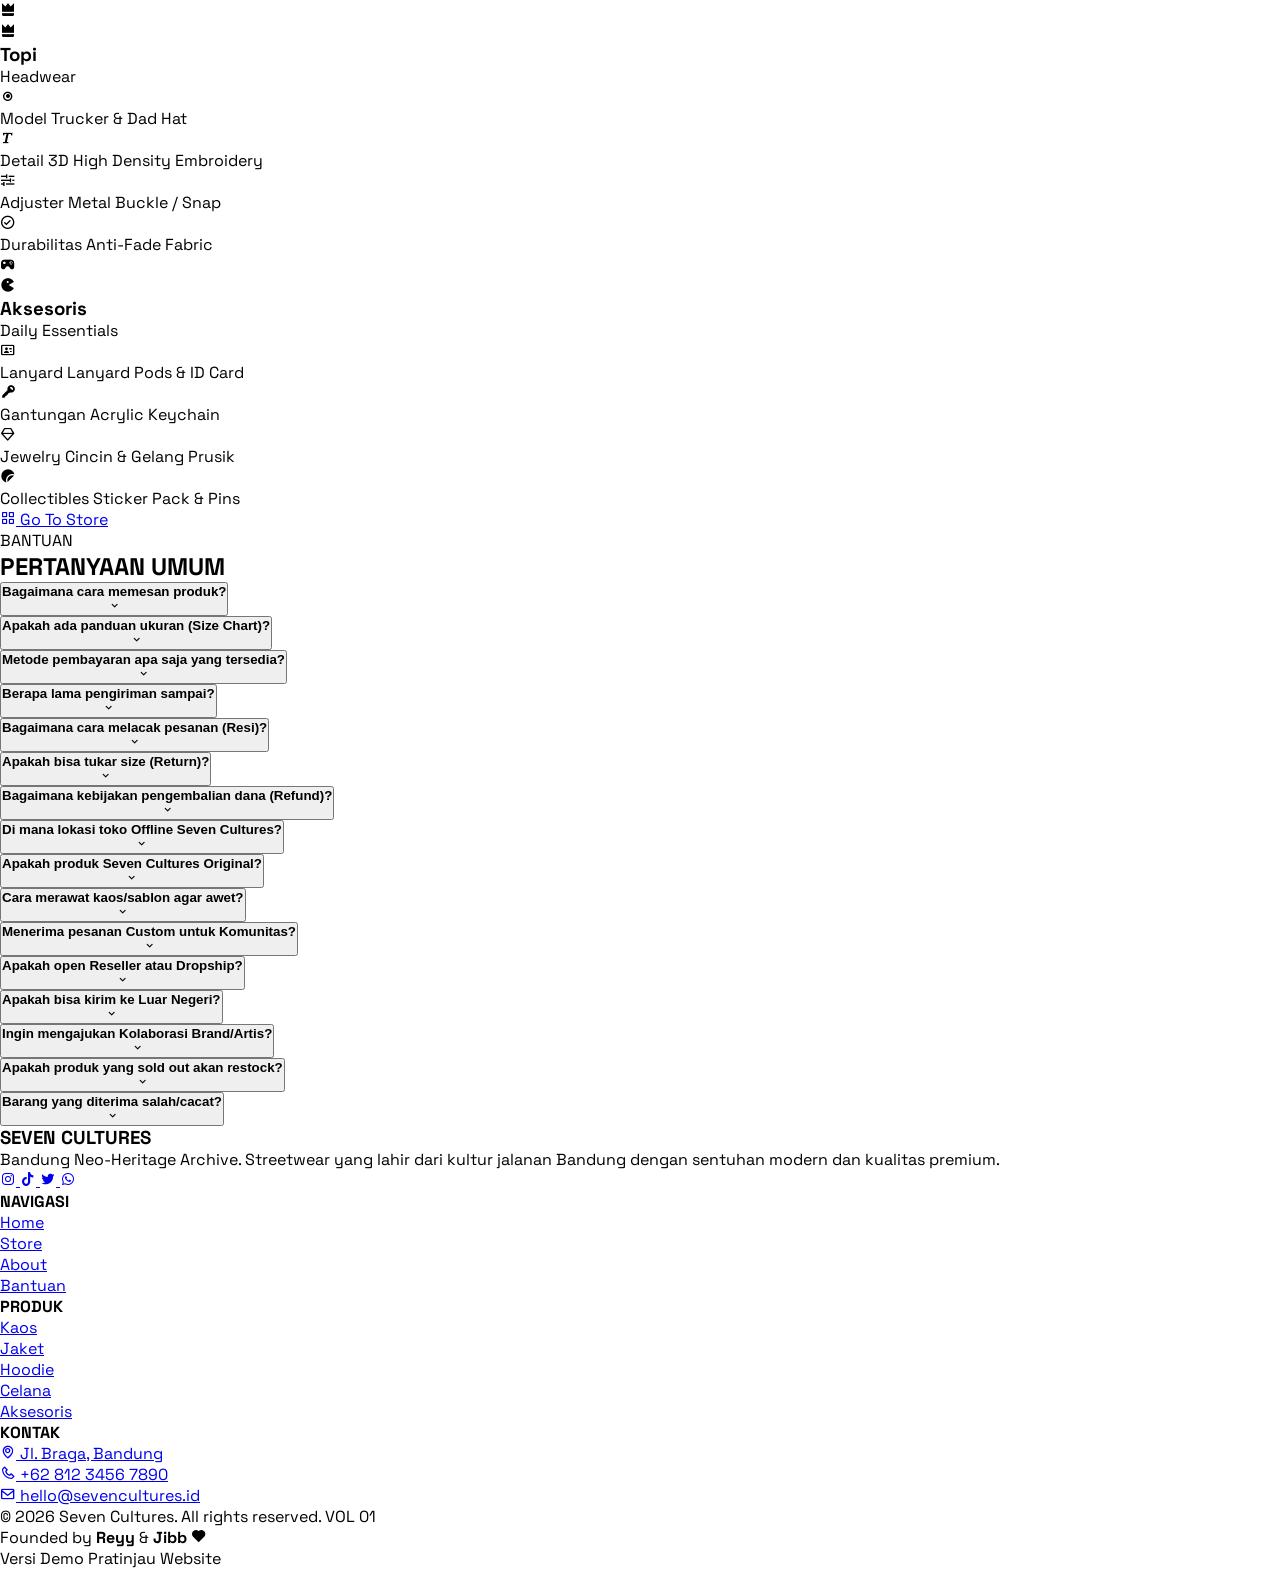
==== commit 0f609374: "add payment and detail" ====
--- a/index.html
+++ b/index.html
@@ -68,8 +68,7 @@
         
         <ul class="hidden lg:flex gap-8 xl:gap-12 list-none">
             <li><a href="./index.html" class="text-sc-white no-underline text-xs xl:text-sm tracking-[0.15rem] uppercase relative hover:text-sc-gray transition-colors after:content-[''] after:absolute after:bottom-[-5px] after:left-0 after:w-0 after:h-[1px] after:bg-sc-white after:transition-all hover:after:w-full">Home</a></li>
-            <li><a href="./pages/home.html" class="text-sc-white no-underline text-xs xl:text-sm tracking-[0.15rem] uppercase relative hover:text-sc-gray transition-colors after:content-[''] after:absolute after:bottom-[-5px] after:left-0 after:w-0 after:h-[1px] after:bg-sc-white after:transition-all hover:after:w-full">Menu Utama</a></li>
-            <li><a href="./pages/produk.html" class="text-sc-white no-underline text-xs xl:text-sm tracking-[0.15rem] uppercase relative hover:text-sc-gray transition-colors after:content-[''] after:absolute after:bottom-[-5px] after:left-0 after:w-0 after:h-[1px] after:bg-sc-white after:transition-all hover:after:w-full">Store</a></li>
+            <li><a href="./pages/store.html" class="text-sc-white no-underline text-xs xl:text-sm tracking-[0.15rem] uppercase relative hover:text-sc-gray transition-colors after:content-[''] after:absolute after:bottom-[-5px] after:left-0 after:w-0 after:h-[1px] after:bg-sc-white after:transition-all hover:after:w-full">Store</a></li>
             <li><a href="./pages/about.html" class="text-sc-white no-underline text-xs xl:text-sm tracking-[0.15rem] uppercase relative hover:text-sc-gray transition-colors after:content-[''] after:absolute after:bottom-[-5px] after:left-0 after:w-0 after:h-[1px] after:bg-sc-white after:transition-all hover:after:w-full">About</a></li>
             <li><a href="./pages/help.html" class="text-sc-white no-underline text-xs xl:text-sm tracking-[0.15rem] uppercase relative hover:text-sc-gray transition-colors after:content-[''] after:absolute after:bottom-[-5px] after:left-0 after:w-0 after:h-[1px] after:bg-sc-white after:transition-all hover:after:w-full">Help</a></li>
         </ul>
@@ -84,14 +83,19 @@
     <!-- Mobile Menu -->
     <div class="fixed inset-0 bg-sc-black z-[999] flex flex-col items-center justify-center gap-8 transition-all duration-500 translate-x-full" id="mobileMenu">
         <a href="./index.html" onclick="closeMobileMenu()" class="text-sc-white no-underline font-playfair text-3xl tracking-[0.3rem] hover:text-sc-gray transition-colors">Home</a>
-        <a href="./pages/home.html" onclick="closeMobileMenu()" class="text-sc-white no-underline font-playfair text-3xl tracking-[0.3rem] hover:text-sc-gray transition-colors">Menu Utama</a>
-        <a href="./pages/produk.html" onclick="closeMobileMenu()" class="text-sc-white no-underline font-playfair text-3xl tracking-[0.3rem] hover:text-sc-gray transition-colors">Store</a>
+        <a href="./pages/store.html" onclick="closeMobileMenu()" class="text-sc-white no-underline font-playfair text-3xl tracking-[0.3rem] hover:text-sc-gray transition-colors">Store</a>
         <a href="./pages/about.html" onclick="closeMobileMenu()" class="text-sc-white no-underline font-playfair text-3xl tracking-[0.3rem] hover:text-sc-gray transition-colors">About</a>
         <a href="./pages/help.html" onclick="closeMobileMenu()" class="text-sc-white no-underline font-playfair text-3xl tracking-[0.3rem] hover:text-sc-gray transition-colors">Help</a>
         <div class="flex items-center gap-6 mt-8">
-            <i class='bx bx-search text-2xl cursor-pointer'></i>
+            <a href="https://sevencultures.web.id/">                
+            <i class='bx bx-home text-2xl cursor-pointer'></i>
+            </a>
+            <a href="./pages/store.html">
             <i class='bx bx-shopping-bag text-2xl cursor-pointer'></i>
-            <i class='bx bx-user text-2xl cursor-pointer'></i>
+            </a>    
+            <a href="./pages/profile.html">
+            <i class='bx bx-user text-2xl cursor-pointer'></i>                
+            </a>                
         </div>
     </div>
     
@@ -702,13 +706,13 @@
 
 <div class="w-full flex justify-center items-center py-8 md:py-12 reveal">
     
-    <a href="https://swagverse.my.id/pages/home.html" 
+    <a href="./pages/store.html" 
        class="group relative inline-flex items-center gap-3 px-8 py-3 md:px-12 md:py-4 border border-white/20 bg-transparent text-white transition-all duration-500 hover:bg-white hover:text-black hover:border-white hover:shadow-[0_0_20px_rgba(255,255,255,0.3)]">
         
         <i class='bx bx-grid-alt text-xl md:text-2xl group-hover:rotate-180 transition-transform duration-500'></i>
         
         <span class="text-[10px] md:text-xs font-sans font-medium tracking-[0.3em] uppercase">
-            Ke Menu Utama
+            Go To Store
         </span>
         
     </a>
